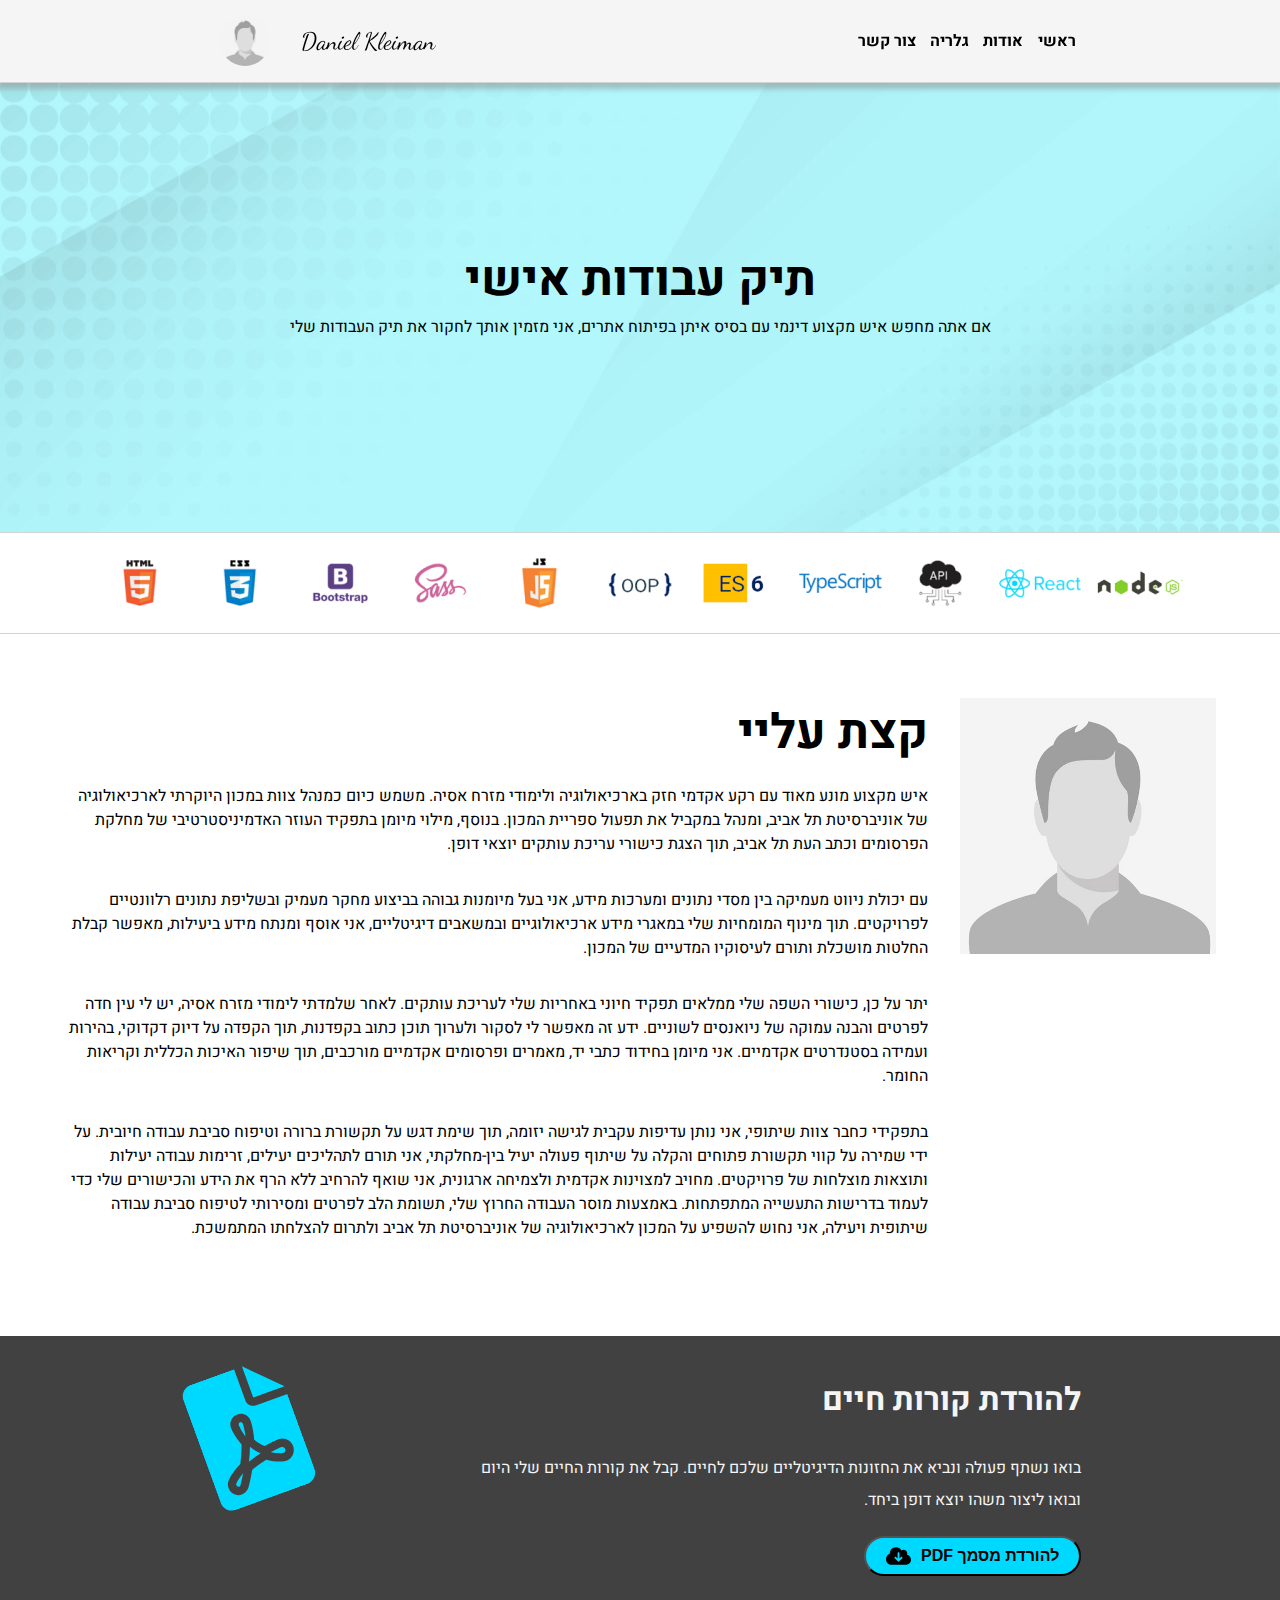
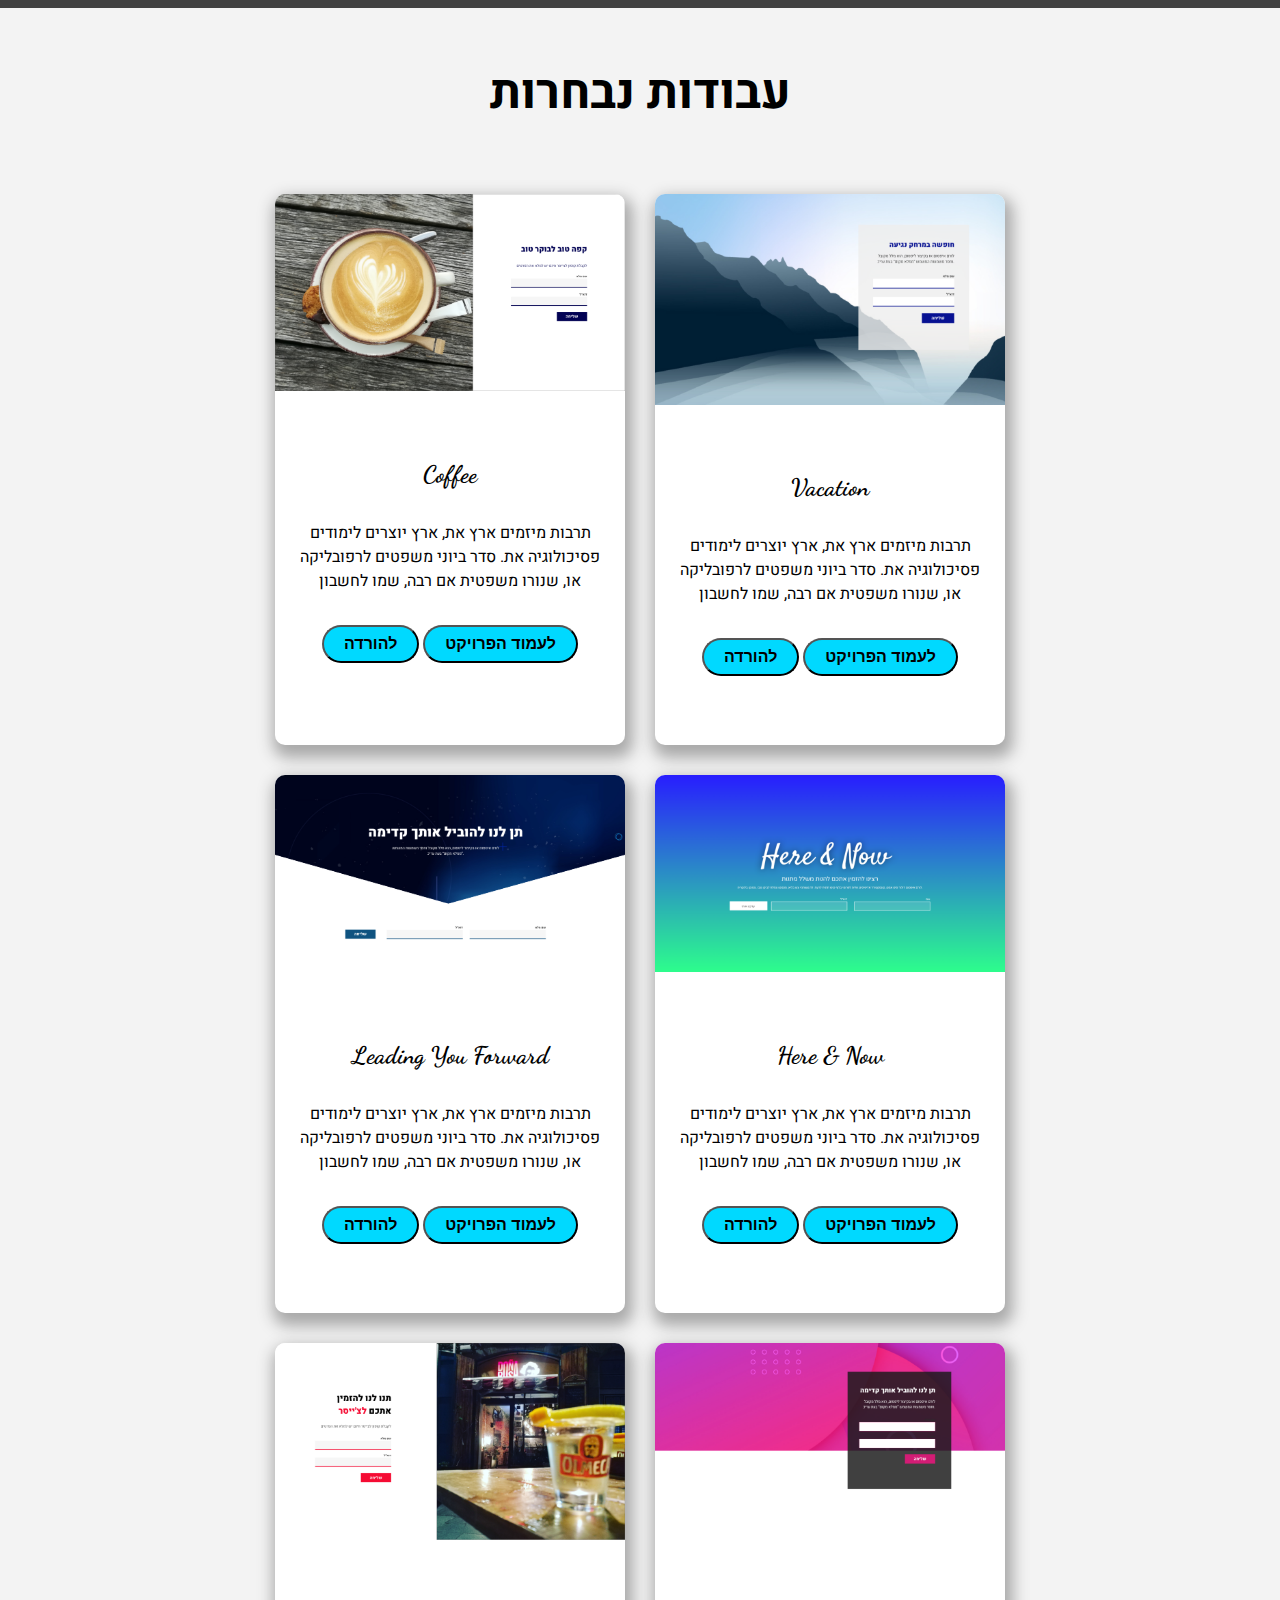
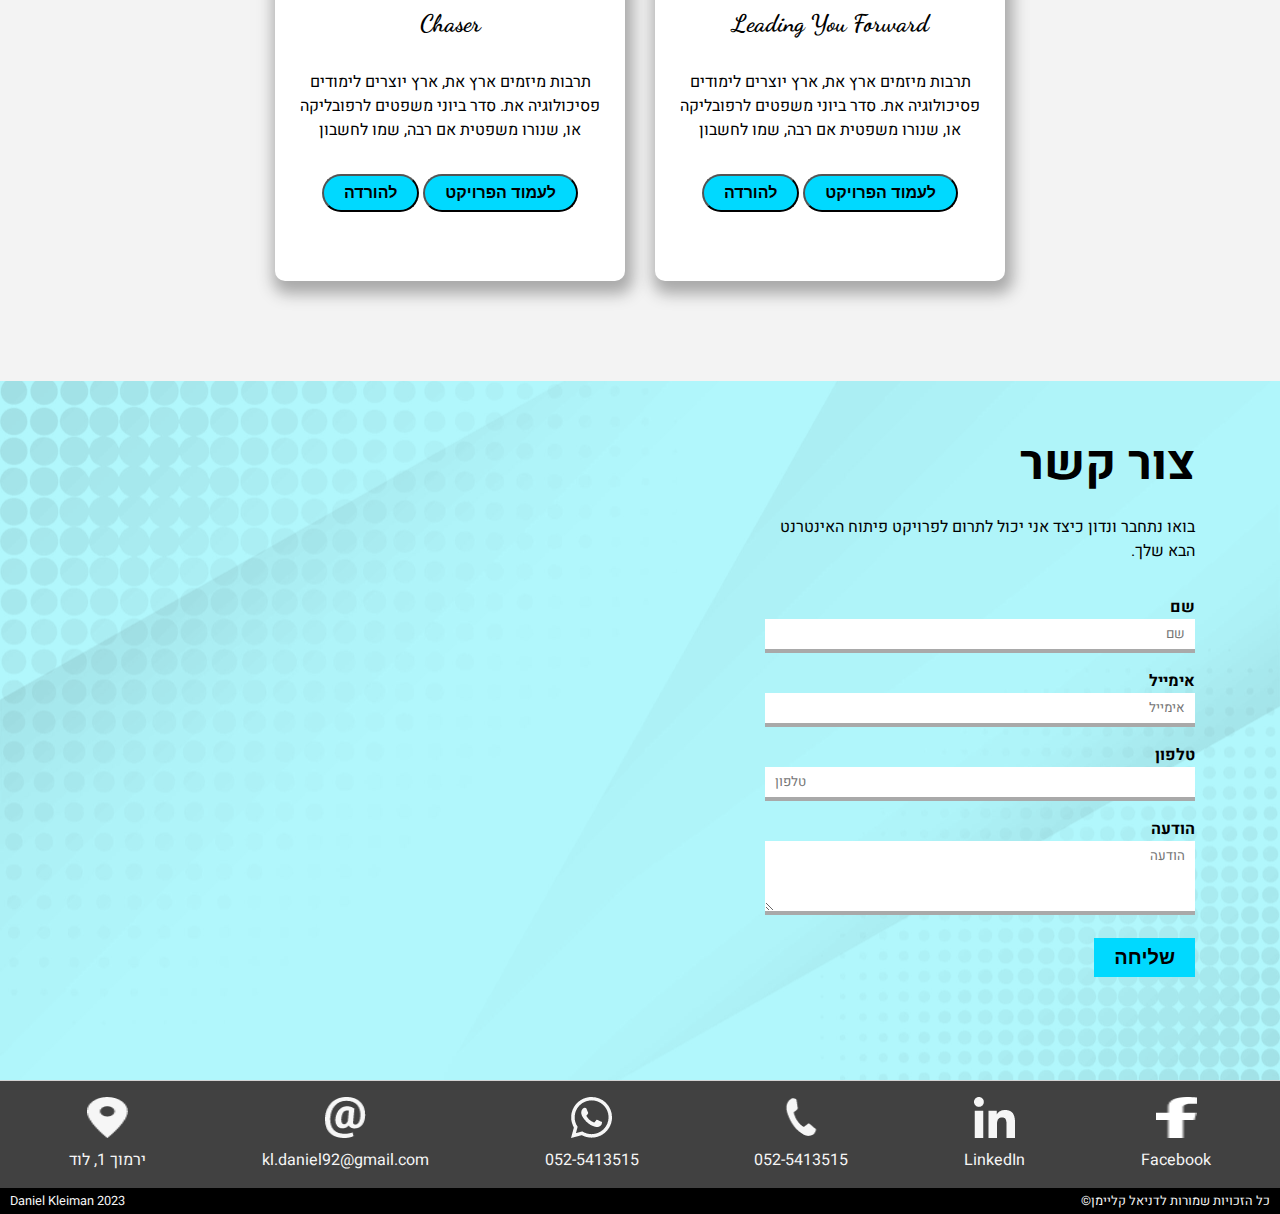
==== index.html @ 963d523a "final touches" ====
<!DOCTYPE html>
<html lang="he" dir="rtl">

<head>
  <meta charset="UTF-8">
  <meta http-equiv="X-UA-Compatible" content="IE=edge">
  <meta name="viewport" content="width=device-width, initial-scale=1.0">

  <!-- description -->
  <meta name="description"
    content="This is a portfolio websites that tells a little about me and shows some of my projects to potential employers and clients">

  <!-- My CSS -->
  <link rel="stylesheet" href="./style/style.css">

  <!-- Google Fonts: 'Heebo' and 'Dancing Script' -->
  <link rel="preconnect" href="https://fonts.googleapis.com">
  <link rel="preconnect" href="https://fonts.gstatic.com" crossorigin>
  <link
    href="https://fonts.googleapis.com/css2?family=Dancing+Script:wght@400;500;600;700&family=Heebo:wght@400;600;700;900&display=swap"
    rel="stylesheet">

  <title>Daniel Kleiman Portfolio</title>
</head>

<body>
  <header>

    <nav class="nav-top">

      <ul class="nav-top-right">
        <li>
          <a href="#">ראשי</a>
        </li>

        <li>
          <a href="#about">אודות</a>
        </li>

        <li>
          <a href="#gallery">גלריה</a>
        </li>

        <li>
          <a href="#form">צור קשר</a>
        </li>

      </ul>

      <div class="nav-top-left">

        <span id="fancy" class="my-name">Daniel Kleiman</span>

        <img src="./assets/profile.jpg" alt="a photo of Daniel Kleiman">

      </div>

    </nav>

  </header>

  <section class="hero">

    <div class="hero-text">

      <h1>תיק עבודות אישי</h1>
      <p>אם אתה מחפש איש מקצוע דינמי עם בסיס איתן בפיתוח אתרים, אני מזמין אותך לחקור את תיק
        העבודות
        שלי</p>

    </div>

  </section>

  <div class="tech-icons">


    <img src="./assets/technologies/node.png" width="100px" height="100px" alt="">


    <a href="#">
      <img src="./assets/technologies/react.png" width="100px" height="100px" alt="">
    </a>

    <a href="#">
      <img src="./assets/technologies/api.png" width="100px" height="100px" alt="">
    </a>

    <a href="#">
      <img src="./assets/technologies/typescript.png" width="100px" height="100px" alt="">
    </a>

    <a href="#">
      <img src="./assets/technologies/es6.png" width="100px" height="100px" alt="">
    </a>

    <a href="#">
      <img src="./assets/technologies/oop.png" width="100px" height="100px" alt="">
    </a>

    <a href="#">
      <img src="./assets/technologies/javascript.png" width="100px" height="100px" alt="">
    </a>

    <a href="#">
      <img src="./assets/technologies/scss.png" width="100px" height="100px" alt="">
    </a>

    <a href="#">
      <img src="./assets/technologies/bootstrap.png" width="100px" height="100px" alt="">
    </a>

    <a href="#">
      <img src="./assets/technologies/css.png" width="100px" height="100px" alt="">
    </a>

    <a href="#">
      <img src="./assets/technologies/html.png" width="100px" height="100px" alt="">
    </a>

  </div>

  <main>

    <section id="about">

      <article class="about-me">

        <div class="about-img">

          <img src="./assets/profile.jpg" alt="Daniel Kleiman" width="491px" height="491px">

        </div>

        <div class="about-text">

          <h2>
            קצת עליי
          </h2>

          <p>
            איש מקצוע מונע מאוד עם רקע אקדמי חזק בארכיאולוגיה ולימודי מזרח אסיה. משמש כיום כמנהל צוות במכון היוקרתי
            לארכיאולוגיה של
            אוניברסיטת תל אביב, ומנהל במקביל את תפעול ספריית המכון. בנוסף, מילוי מיומן בתפקיד העוזר האדמיניסטרטיבי של
            מחלקת הפרסומים
            וכתב העת תל אביב, תוך הצגת כישורי עריכת עותקים יוצאי דופן.
          </p>
          <p>
            עם יכולת ניווט מעמיקה בין מסדי נתונים ומערכות מידע, אני בעל מיומנות גבוהה בביצוע מחקר מעמיק ובשליפת נתונים
            רלוונטיים
            לפרויקטים. תוך מינוף המומחיות שלי במאגרי מידע ארכיאולוגיים ובמשאבים דיגיטליים, אני אוסף ומנתח מידע ביעילות,
            מאפשר קבלת
            החלטות מושכלת ותורם לעיסוקיו המדעיים של המכון.
          </p>
          <p>
            יתר על כן, כישורי השפה שלי ממלאים תפקיד חיוני באחריות שלי לעריכת עותקים. לאחר שלמדתי לימודי מזרח אסיה, יש לי
            עין חדה
            לפרטים והבנה עמוקה של ניואנסים לשוניים. ידע זה מאפשר לי לסקור ולערוך תוכן כתוב בקפדנות, תוך הקפדה על דיוק
            דקדוקי, בהירות
            ועמידה בסטנדרטים אקדמיים. אני מיומן בחידוד כתבי יד, מאמרים ופרסומים אקדמיים מורכבים, תוך שיפור האיכות הכללית
            וקריאות
            החומר.
          </p>
          <p>
            בתפקידי כחבר צוות שיתופי, אני נותן עדיפות עקבית לגישה יזומה, תוך שימת דגש על תקשורת ברורה וטיפוח סביבת עבודה
            חיובית. על
            ידי שמירה על קווי תקשורת פתוחים והקלה על שיתוף פעולה יעיל בין-מחלקתי, אני תורם לתהליכים יעילים, זרימות עבודה
            יעילות
            ותוצאות מוצלחות של פרויקטים.
            מחויב למצוינות אקדמית ולצמיחה ארגונית, אני שואף להרחיב ללא הרף את הידע והכישורים שלי כדי לעמוד בדרישות
            התעשייה המתפתחות.
            באמצעות מוסר העבודה החרוץ שלי, תשומת הלב לפרטים ומסירותי לטיפוח סביבת עבודה שיתופית ויעילה, אני נחוש להשפיע
            על המכון
            לארכיאולוגיה של אוניברסיטת תל אביב ולתרום להצלחתו המתמשכת.
          </p>

        </div>

      </article>

    </section>

    <section>

      <div class="resume">

        <picture class="resume-img">
          <img src="./assets/pdf-icon.svg" alt="">
        </picture>

        <div class="resume-download">

          <h3>להורדת קורות חיים</h3>

          <p>
            בואו נשתף פעולה ונביא את החזונות הדיגיטליים שלכם לחיים. קבל את
            קורות החיים
            שלי היום ובואו ליצור משהו יוצא דופן ביחד.
          </p>

          <button class="downlaod-button">
            <a href="https://resume.io/r/FBuELCe4Q" target="_blank">

              <span>
                להורדת מסמך PDF
              </span>
            </a>

            <img src="./assets/cloud-arrow-down-solid.svg" alt="download">


          </button>

        </div>


      </div>

    </section>

    <section id="gallery">

      <article class="works">

        <h2>עבודות נבחרות</h2>

        <div class="cards">

          <div class="card">

            <img src="./assets/landing pages/landingPage1.png" alt="">

            <div class="card-description">

              <h3 id="fancy">Vacation</h3>
              <p>
                תרבות מיזמים ארץ את, ארץ יוצרים לימודים פסיכולוגיה את. סדר ביוני משפטים לרפובליקה או, שנורו משפטית אם
                רבה,
                שמו לחשבון
              </p>

              <button><a href="https://kleidan.github.io/Vacation_landing/" target="_blank">לעמוד הפרויקט</a></button>

              <button>
                <a href="https://github.com/Kleidan/Vacation_landing/archive/refs/heads/main.zip" download>
                  להורדה
                </a>
              </button>
            </div>
          </div>

          <div class="card">

            <img src="./assets/landing pages/landingPage2.png" alt="">

            <div class="card-description">

              <h3 id="fancy">Coffee</h3>

              <p>
                תרבות מיזמים ארץ את, ארץ יוצרים לימודים פסיכולוגיה את. סדר ביוני משפטים לרפובליקה או, שנורו משפטית אם
                רבה,
                שמו לחשבון
              </p>

              <button><a href="https://kleidan.github.io/coffee_landing/" target="_blank">לעמוד הפרויקט</a></button>

              <button>
                <a download href="https://github.com/Kleidan/coffee_landing/archive/refs/heads/main.zip">להורדה</a>
              </button>

            </div>
          </div>

          <div class="card">

            <img src="./assets/landing pages/landingPage3.png" alt="">

            <div class="card-description">

              <h3 id="fancy">Here & Now</h3>

              <p>
                תרבות מיזמים ארץ את, ארץ יוצרים לימודים פסיכולוגיה את. סדר ביוני משפטים לרפובליקה או, שנורו משפטית אם
                רבה,
                שמו לחשבון
              </p>

              <button><a href="https://kleidan.github.io/hereandnow_landing/" target="_blank">לעמוד הפרויקט</a>
              </button>
              <button>
                <a href="https://github.com/Kleidan/hereandnow_landing/archive/refs/heads/main.zip" download>להורדה
                </a>
              </button>
            </div>
          </div>

          <div class="card">

            <img src="./assets/landing pages/landingPage4.png" alt="">

            <div class="card-description">

              <h3 id="fancy">Leading You Forward
              </h3>

              <p>
                תרבות מיזמים ארץ את, ארץ יוצרים לימודים פסיכולוגיה את. סדר ביוני משפטים לרפובליקה או, שנורו משפטית אם
                רבה,
                שמו לחשבון
              </p>

              <button><a href="https://kleidan.github.io/leadingforward_landing/" target="_blank">לעמוד
                  הפרויקט</a></button>
              <button>
                <a href="https://github.com/Kleidan/leadingforward_landing/archive/refs/heads/main.zip"
                  download>להורדה</a>
              </button>
            </div>
          </div>

          <div class="card">

            <img src="./assets/landing pages/landingPage5.png" alt="">

            <div class="card-description">

              <h3 id="fancy">Leading You Forward</h3>

              <p>
                תרבות מיזמים ארץ את, ארץ יוצרים לימודים פסיכולוגיה את. סדר ביוני משפטים לרפובליקה או, שנורו משפטית אם
                רבה,
                שמו לחשבון
              </p>

              <button><a href="https://kleidan.github.io/pinkLeading_landing/" target="_blank">לעמוד
                  הפרויקט</a>
              </button>
              <button>
                <a href="https://github.com/Kleidan/pinkLeading_landing/archive/refs/heads/main.zip" download>להורדה</a>
              </button>
            </div>
          </div>

          <div class="card">

            <img src="./assets/landing pages/landingPage6.png" alt="">

            <div class="card-description">

              <h3 id="fancy">Chaser</h3>

              <p>
                תרבות מיזמים ארץ את, ארץ יוצרים לימודים פסיכולוגיה את. סדר ביוני משפטים לרפובליקה או, שנורו משפטית אם
                רבה,
                שמו לחשבון
              </p>

              <button><a href="https://kleidan.github.io/chaser_landing1/" target="_blank">לעמוד הפרויקט</a></button>
              <button>
                <a href="https://github.com/Kleidan/chaser_landing1/archive/refs/heads/main.zip" download>להורדה</a>
              </button>
            </div>
          </div>

        </div>

      </article>

    </section>

    <section id="form" class="hero contact">

      <div class="contact-container">

        <div class="contact-text">
          <div>
            <h2>צור קשר</h2>
            <p>
              בואו נתחבר ונדון כיצד אני יכול לתרום לפרויקט פיתוח האינטרנט הבא שלך.
            </p>
          </div>

          <form action="mailto:kl.daniel92@gmail.com" method="post" class="form-control">

            <div class="form-label">
              <label for="fname">שם</label>
              <br>
              <input type="text" name="fname" id="fname" placeholder="שם" minlength="2" maxlength="35" required>
            </div>

            <div class="form-label">
              <label for="mail">אימייל</label>
              <br>
              <input type="email" name="mail" id="mail" placeholder="אימייל" required>
            </div>

            <div class="form-label">
              <label for="phone">טלפון</label>
              <br>
              <input type="tel" name="phone" id="phone" placeholder="טלפון" required>
            </div>

            <div class="form-label">
              <label for="message">הודעה</label>
              <br>
              <textarea name="message" id="message" cols="30" rows="3" placeholder="הודעה"></textarea>
            </div>
            <button type="submit">שליחה</button>
          </form>
        </div>
      </div>

    </section>

  </main>

  <footer>

    <nav class="footer-nav">
      <ul class="footer-list">
        <li class="social-item">

          <img src="./assets/social icons/Facebook.png" width="41px" height="41px" alt="Facebook">

          <span>Facebook</span>

        </li>

        <li class="social-item">

          <img src="./assets/social icons/LinkedIn.png" width="41px" height="41px" alt="LinkedIn">

          <span>LinkedIn</span>


        </li>

        <li class="social-item">

          <img src="./assets/social icons/Phone number.png" width="41px" height="41px" alt="phone number">

          <span>052-5413515</span>

        </li>

        <li class="social-item">

          <img src="./assets/social icons/Chat.png" width="41px" height="41px" alt="WhatsApp">

          <span>052-5413515</span>

        </li>

        <li class="social-item">

          <img src="./assets/social icons/Email.png" width="41px" height="41px" alt="email">

          <span>kl.daniel92@gmail.com</span>

        </li>

        <li class="social-item">

          <img src="./assets/social icons/Location.png" width="41px" height="41px" alt="Adress">

          <span>ירמוך 1, לוד</span>

        </li>

      </ul>

    </nav>

    <div class="copyrights">
      <p>כל הזכויות שמורות לדניאל קליימן©</p>
      <p>Daniel Kleiman 2023</p>
    </div>
  </footer>


</body>

</html>
---- style/style.css ----
:root {
  --primary-clr: #b1f7fc;
  --bg-clr: whitesmoke;
  --fs-med: 1.25rem;
  --fs-lg: 1.5rem;
  --fs-xl: 3rem;
}

*,
::before,
::after {
  box-sizing: border-box;
  margin: 0;
  padding: 0;
}

html {
  scroll-behavior: smooth;
}

body {
  font-family: 'Heebo', sans-serif;
  height: 100%;
}

img {
  display: block;
  width: 100%;
}


li {
  list-style-type: none;
}

a {
  text-decoration: none;
  color: black;
  font-size: 1rem;
  font-weight: bold;
}

h1 {
  font-size: 2rem;
  font-weight: bold;
}

@media screen and (min-width: 768px) {
  .hero-text h1 {
    font-size: var(--fs-xl);
    font-weight: 900px;
  }
}

h2 {
  font-size: 3rem;
  padding-bottom: 1rem;
}

h3 {
  font-size: 2rem;
  padding-bottom: 2rem;
}

p {
  padding-bottom: 2rem;
}


#fancy {
  font-family: 'Dancing Script', cursive;
  font-size: var(--fs-lg);
  font-family: 700;
}

button:hover {
  cursor: pointer;
}

/* nav bar */

header {
  position: sticky;
  top: 0;
  width: 100%;
  z-index: 1;
}

.nav-top,
.nav-top-left,
.nav-top-right {
  display: flex;
  justify-content: space-around;
  align-items: center;
  gap: 0.9rem;
}

.nav-top {
  background-color: var(--bg-clr);
  border-bottom: 1px solid lightgray;
  box-shadow: 0px 3px 5px 3px rgba(140, 140, 140, 0.5);
}

.my-name {
  display: none;
}

@media screen and (min-width: 768px) {
  .my-name {
    display: inline;
  }
}

.nav-top-left img {
  max-width: 50px;
  border-radius: 50%;
  margin: 1em 1em;
}

/* Hero section */

.hero {
  background-image: url(../assets/bg.jpeg);
  height: 450px;
  background-color: var(--primary-clr);
  background-position: center;
  background-repeat: no-repeat;
  background-size: cover;
  background-blend-mode: multiply;
  border-bottom: 1px solid lightgray;
  position: relative;
}

.hero-text {
  width: 90%;
  text-align: center;
  position: absolute;
  top: 50%;
  left: 50%;
  transform: translate(-50%, -50%);
}

/* Technologies */
.tech-icons {
  display: flex;
  justify-content: center;
  flex-wrap: wrap;
  border-bottom: 1px solid lightgray;
}

.tech-icons img {
  max-width: 100px;
}

/* About me */

.about-me {
  margin-inline: auto;
  max-width: 90%;
  display: flex;
  flex-direction: column;
  align-items: center;
  justify-content: center;
  gap: 2rem;
  padding-block: 4rem;
}

img[alt="Daniel Kleiman"] {
  width: max(20vw, 200px);
  height: max(20vw, 200px);
}

.about-text {
  text-align: center;
}

@media screen and (min-width: 1089px) {
  .about-me {
    flex-direction: row;
    align-items: flex-start;
  }

  .about-text {
    text-align: start;
  }
}

/* Resume */

.resume {
  background-color: rgb(65, 65, 65);
  color: var(--bg-clr);
  padding-block: 2rem;
  padding-inline: 1rem;
  text-align: center;
}

.resume-img {
  display: block;
  width: 100px;
  margin-inline: auto;
  padding-bottom: 1.25rem;
}

.resume-img img {
  max-width: 100px;
  transform: rotate(-20deg);
}

.resume-download {
  text-align: center;
}

.resume-download h3,
.resume-download p {
  line-height: 2;
  padding-bottom: 1.25rem;
}

.downlaod-button {
  display: flex;
  align-items: center;
  gap: 10px;
  padding: .3125rem .625rem;
  border-radius: 50px;
  padding: 8px 20px;
  background-color: #00d9ff;
  font-weight: bold;
  margin-inline: auto;
}

img[alt="download"] {
  display: inline;
  width: 25px;
  margin-inline: auto;
}

@media screen and (min-width: 1089px) {
  .resume {
    display: flex;
    flex-direction: row-reverse;
    justify-content: space-evenly;
  }

  .resume-download {
    max-width: 600px;
    text-align: start;
  }

  .resume-img {
    display: inline;
    margin-inline: 0;
  }

  .downlaod-button {
    margin-inline: 0;
  }
}

/* Gallery */
.works {
  padding-top: 50px;
  padding-bottom: 100px;
  display: flex;
  flex-direction: column;
  align-items: center;
  background-color: #f3f3f3;
}

.works h2 {
  text-align: center;
}

/* projects cards */

.cards {
  display: flex;
  flex-wrap: wrap;
  justify-content: center;
  max-width: 70vw;
  gap: 30px;
  padding-top: 50px;
}

.card {
  max-width: 350px;
  background-color: white;
  border-radius: 10px;
  box-shadow: 3px 8px 15px 5px darkgray;
  overflow: hidden;
  transition: scale 1s;
}

.card:hover {
  scale: 1.05;
}

.card-description {
  padding: 4.3rem 1.56rem;
  text-align: center;
}

.card-description button {
  padding: .3125rem .625rem;
  border-radius: 50px;
  padding: 8px 20px;
  background-color: #00d9ff;
  font-weight: bold;
}

.card-description button:hover {
  background-color: #7ce7fa;
}

/* contact */

.contact {
  padding: 3rem 5px;
  height: 700px;
}

.contact-container {
  margin-inline: auto;
  width: min(430px, 99%);
}

@media screen and (min-width: 1019px) {
  .contact-container {
    margin-right: 5em;
  }
}

.form-label {
  padding-bottom: 1rem;
}

label {
  font-weight: bold;
}

input,
textarea {
  width: 100%;
  border: none;
  border-bottom: 4px solid darkgray;
  border-radius: 0;
  padding: 5px 10px;
  /* font-size: var(--fs-med); */
  font-family: 'Heebo',
    sans-serif;
}

button[type="submit"] {
  border: none;
  padding: 8px 20px;
  background-color: #00d9ff;
  font-weight: bold;
  font-size: var(--fs-med);
}

button[type="submit"]:hover {
  background-color: #7ce7fa;
}

/* footer */

footer {
  background-color: rgb(65, 65, 65);
  color: var(--bg-clr);
}

.footer-nav {
  padding: 1rem 1rem;
}

.footer-list {
  display: grid;
  grid-template-columns: auto auto;
  gap: 10px;
}

.social-item {
  place-self: center;
}

@media screen and (min-width: 1019px) {
  .footer-list {
    display: flex;
    justify-content: space-around;
  }
}


.social-item img {
  max-width: 41px;
  margin-inline: auto;
  margin-bottom: 10px;
}

.copyrights {
  padding: 4px 10px;
  background-color: black;
  color: var(--bg-clr);
  display: flex;
  font-size: 0.8rem;
  justify-content: space-between;
  align-items: center;
}

.copyrights p {
  padding-bottom: 0;
}
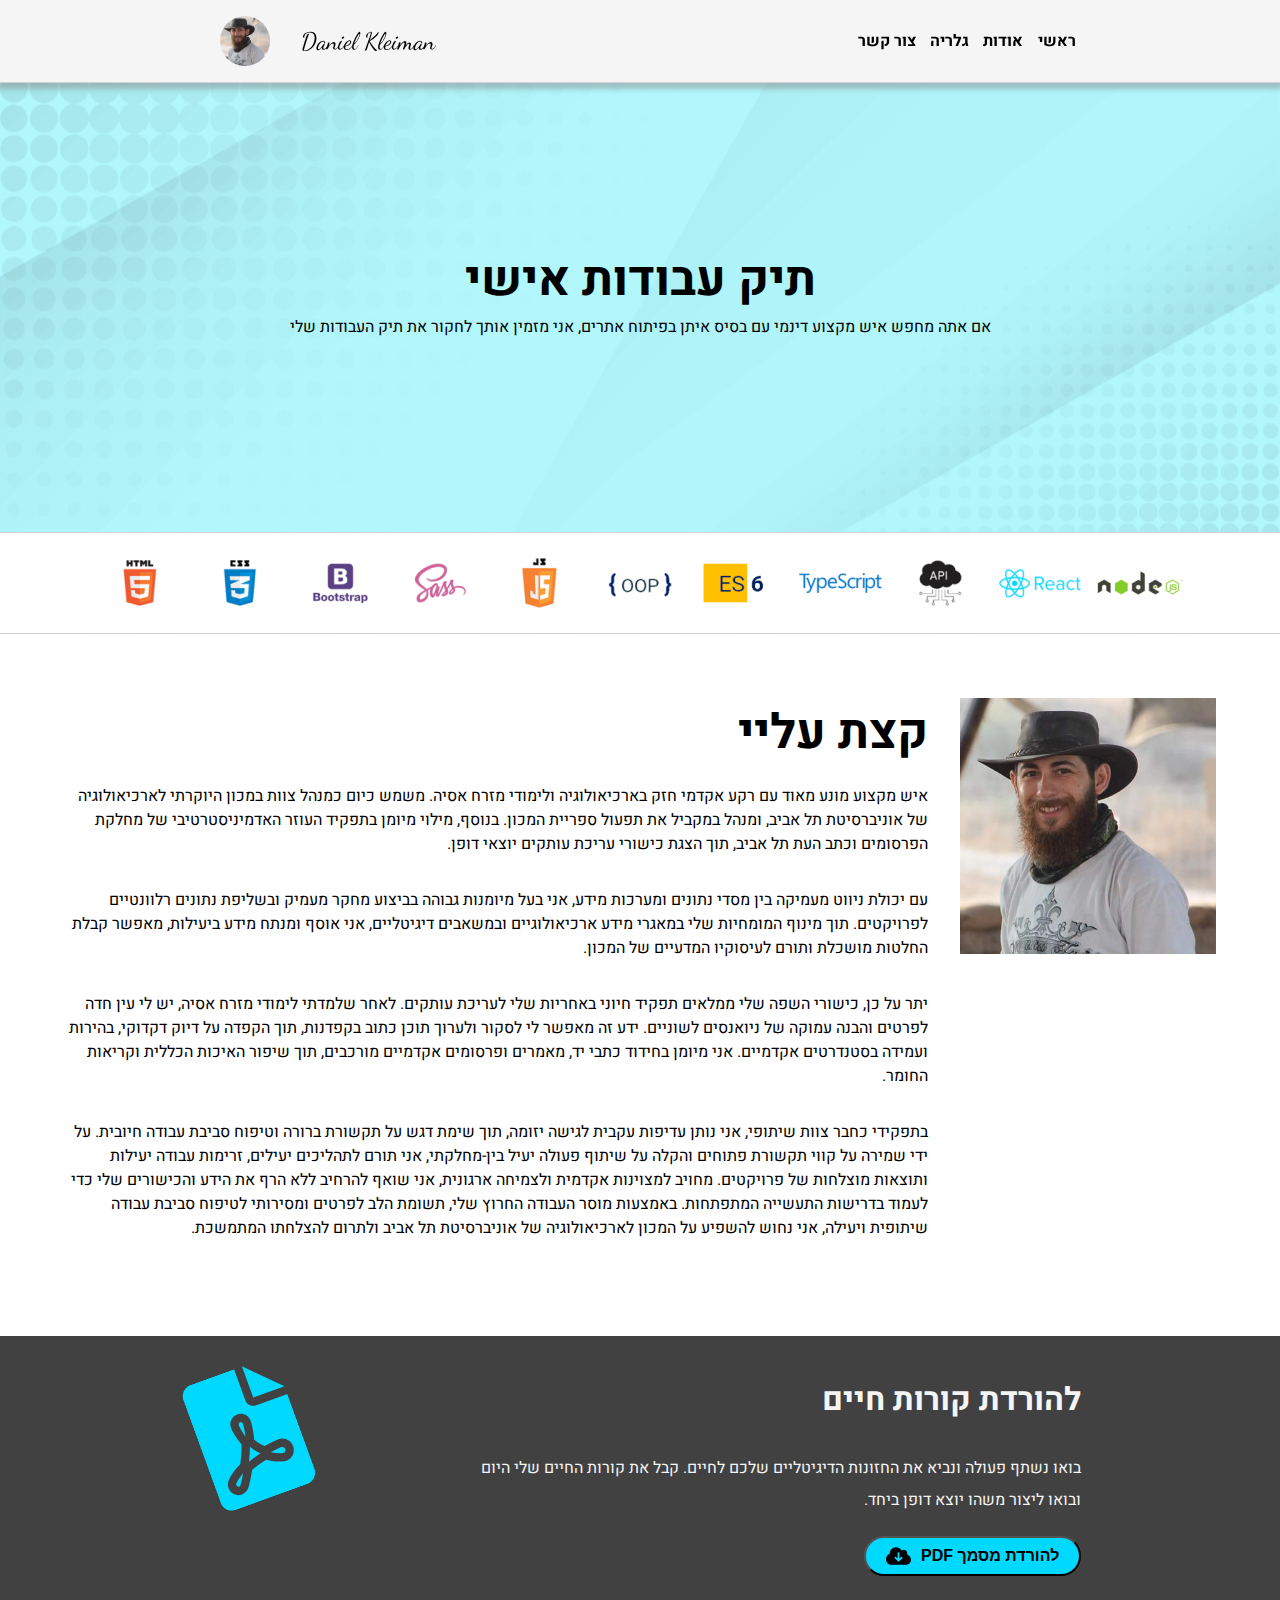
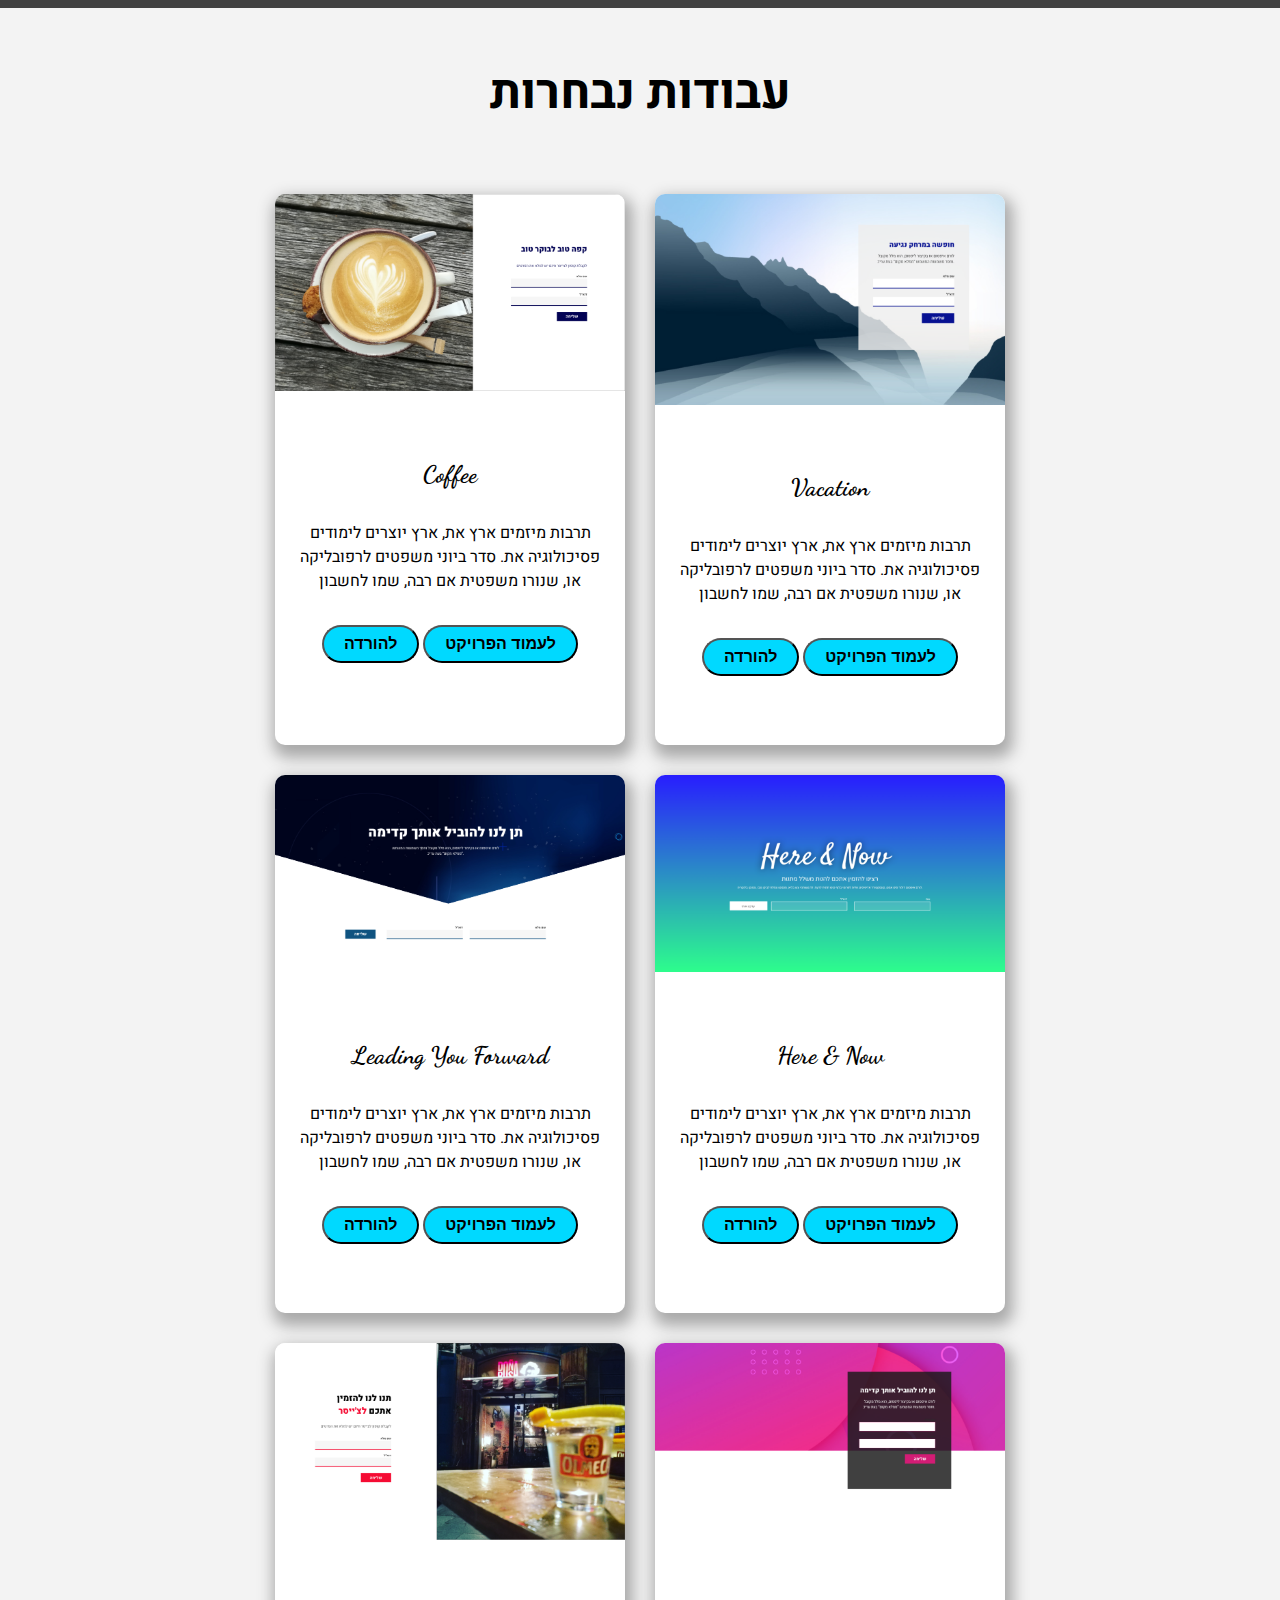
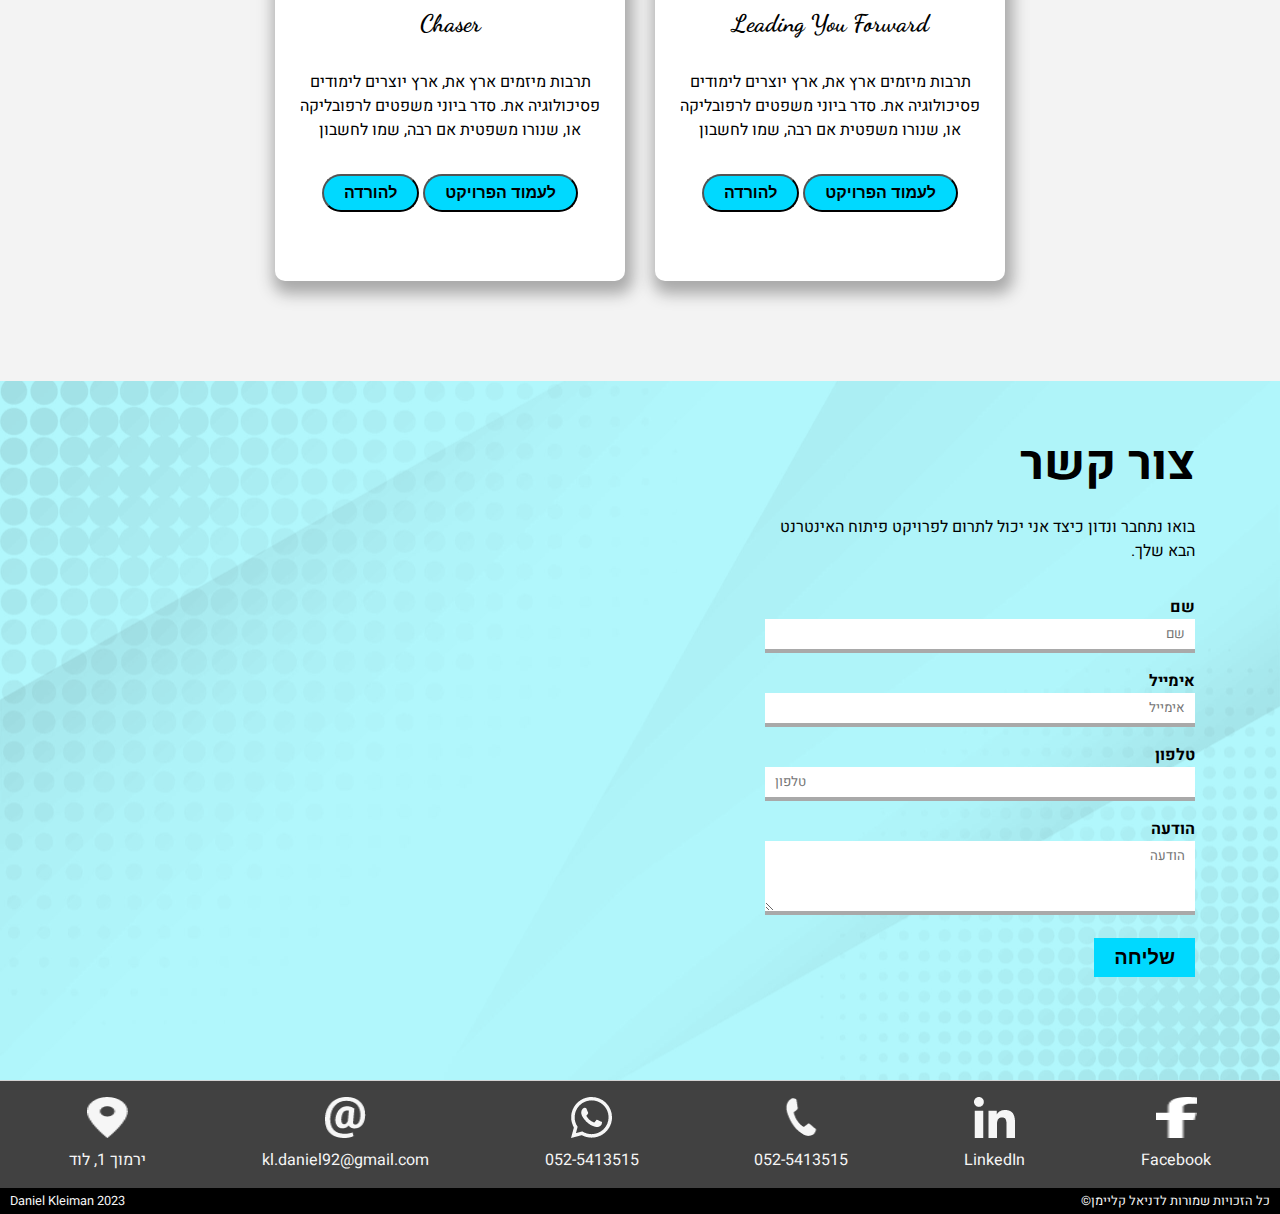
==== commit 61f2e6f1: "added profile photo" ====
--- a/index.html
+++ b/index.html
@@ -51,7 +51,7 @@
 
         <span id="fancy" class="my-name">Daniel Kleiman</span>
 
-        <img src="./assets/profile.jpg" alt="a photo of Daniel Kleiman">
+        <img src="./assets/DK_Profile.webp" alt="a photo of Daniel Kleiman">
 
       </div>
 
@@ -128,7 +128,7 @@
 
         <div class="about-img">
 
-          <img src="./assets/profile.jpg" alt="Daniel Kleiman" width="491px" height="491px">
+          <img src="./assets/DK_Profile.webp" alt="Daniel Kleiman" width="491px" height="491px">
 
         </div>
 
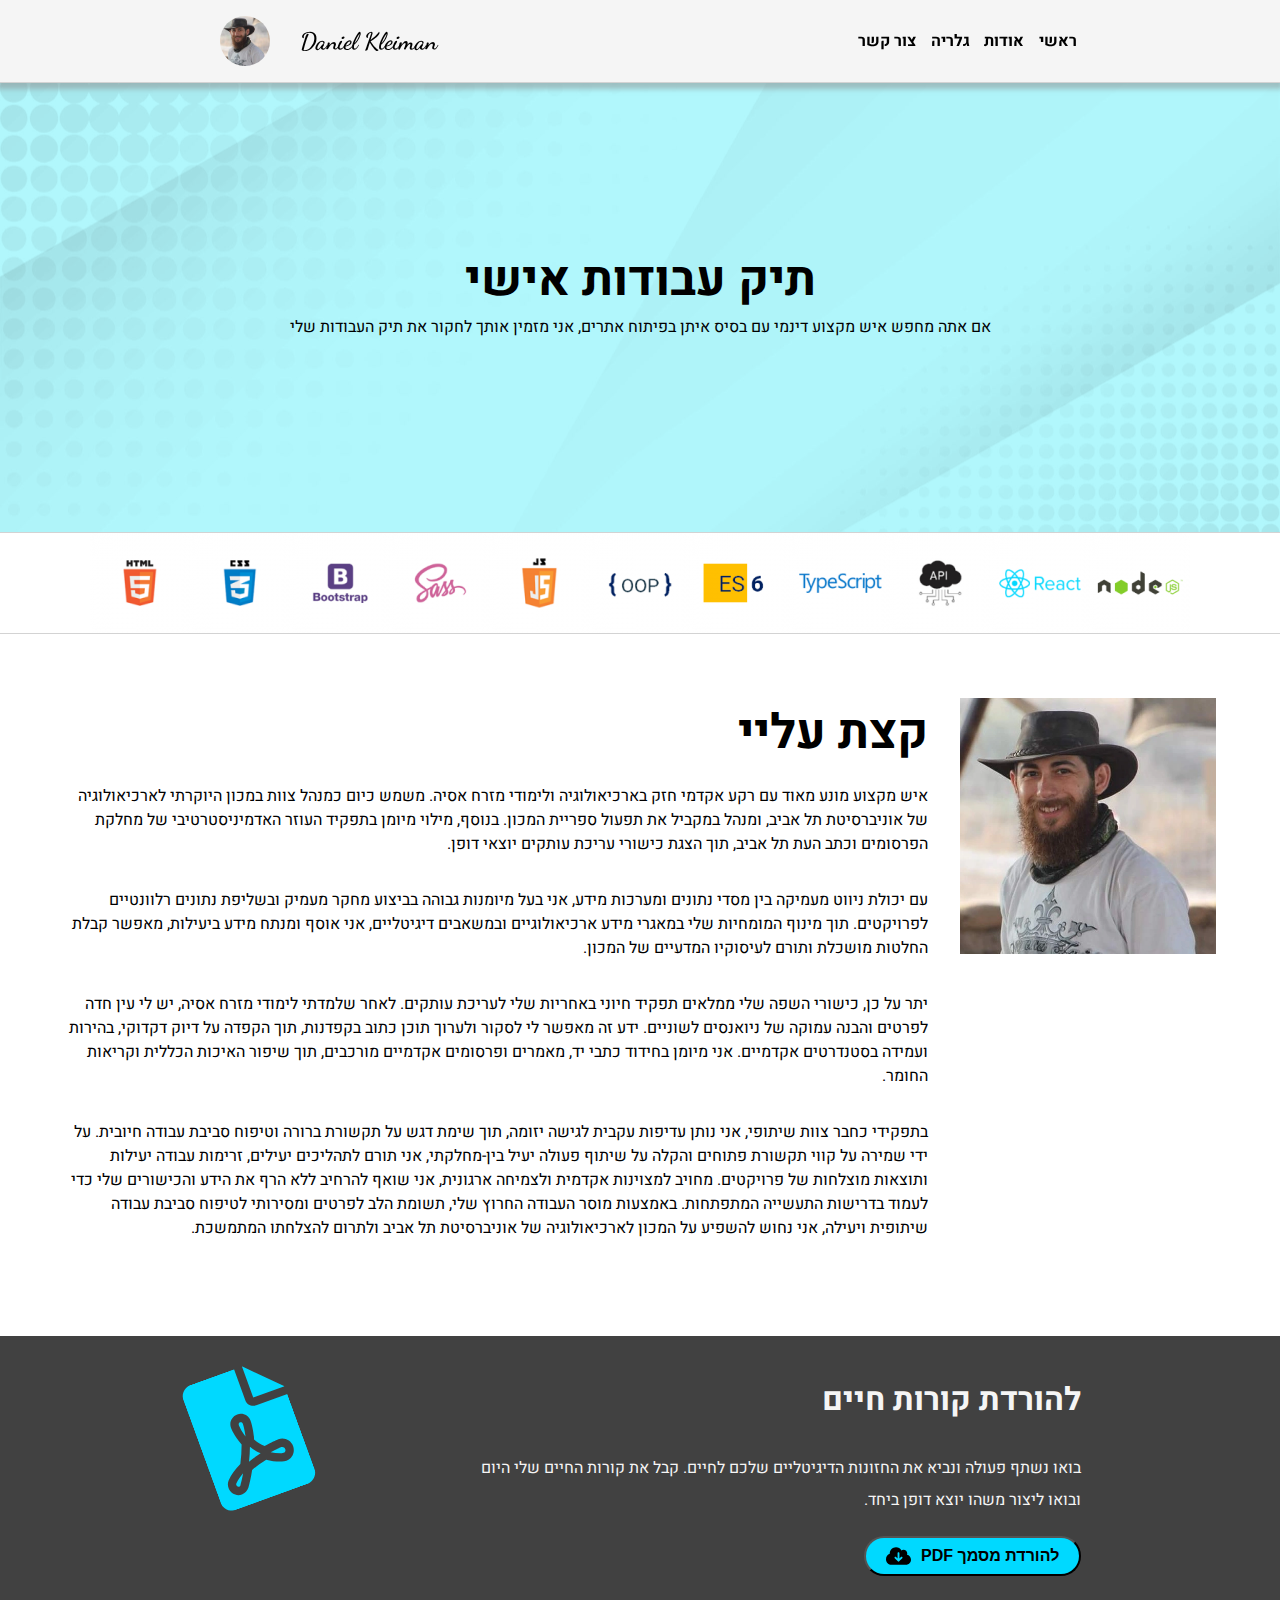
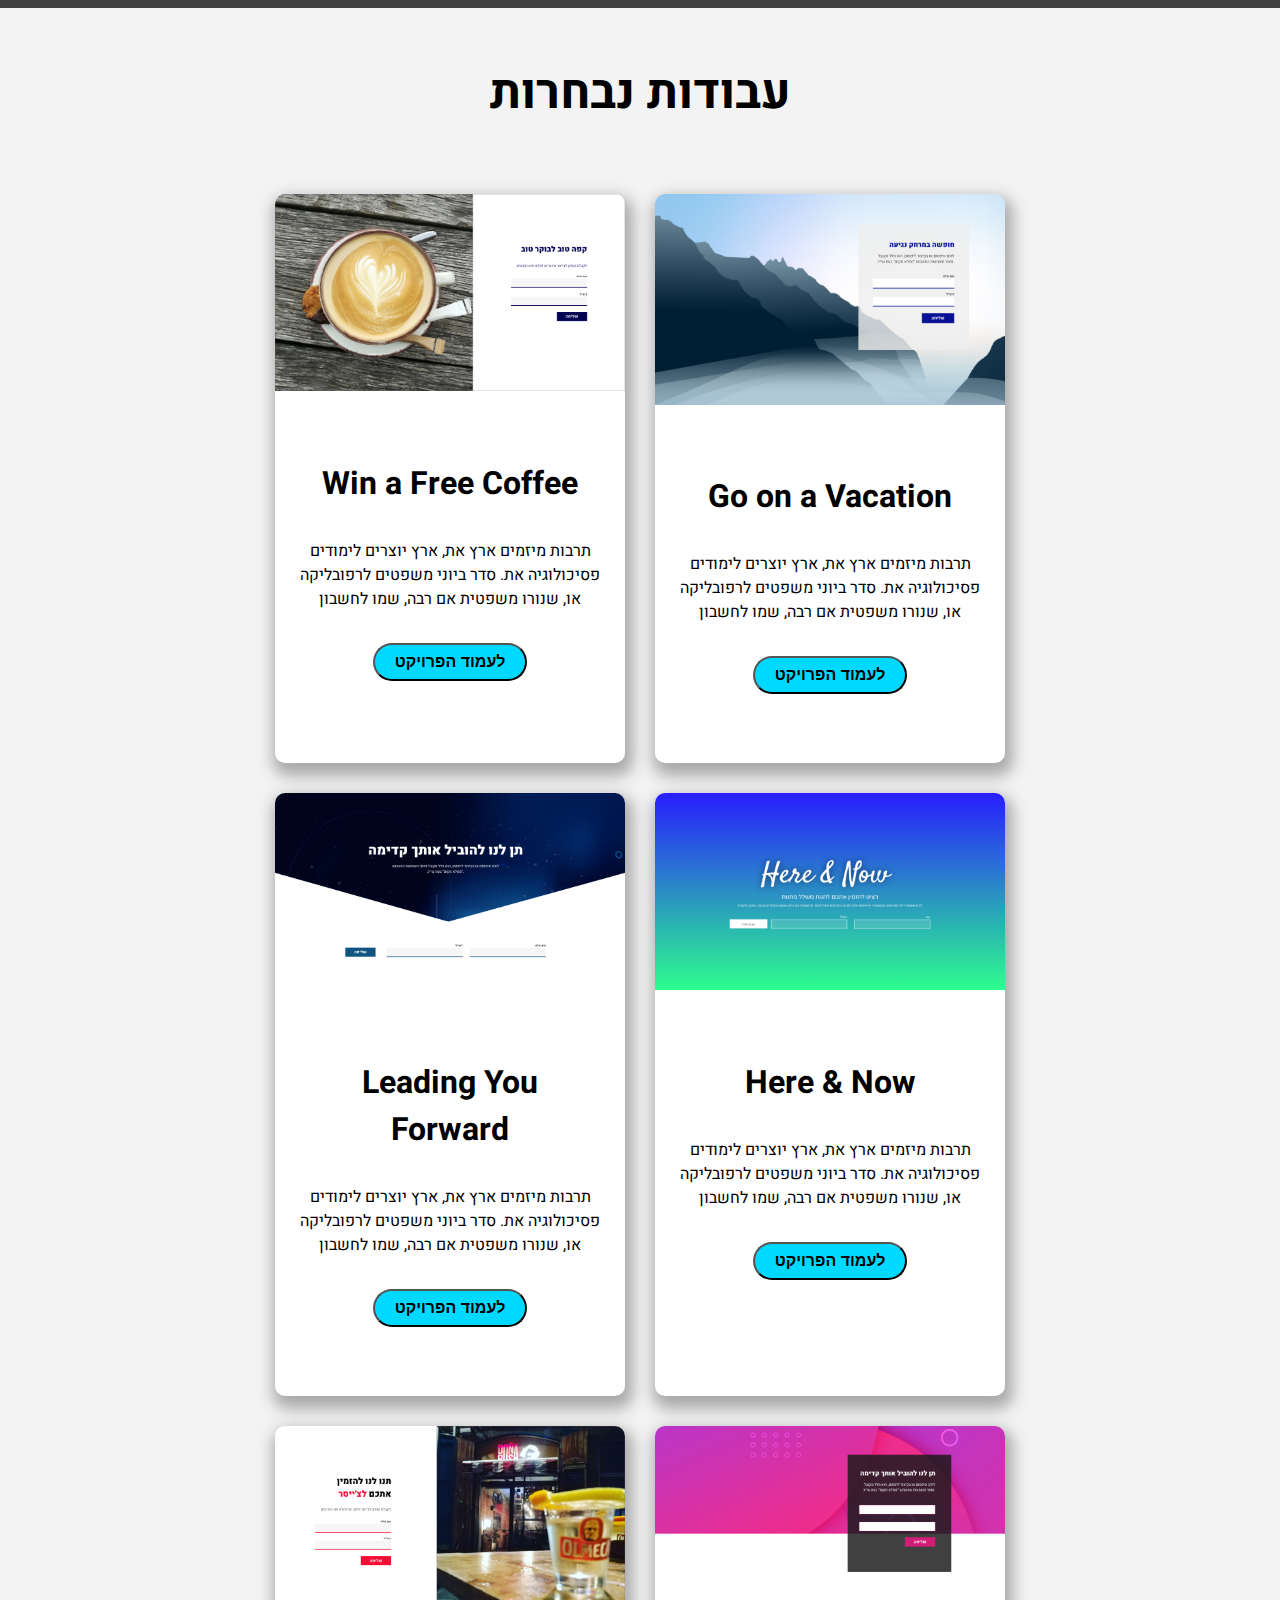
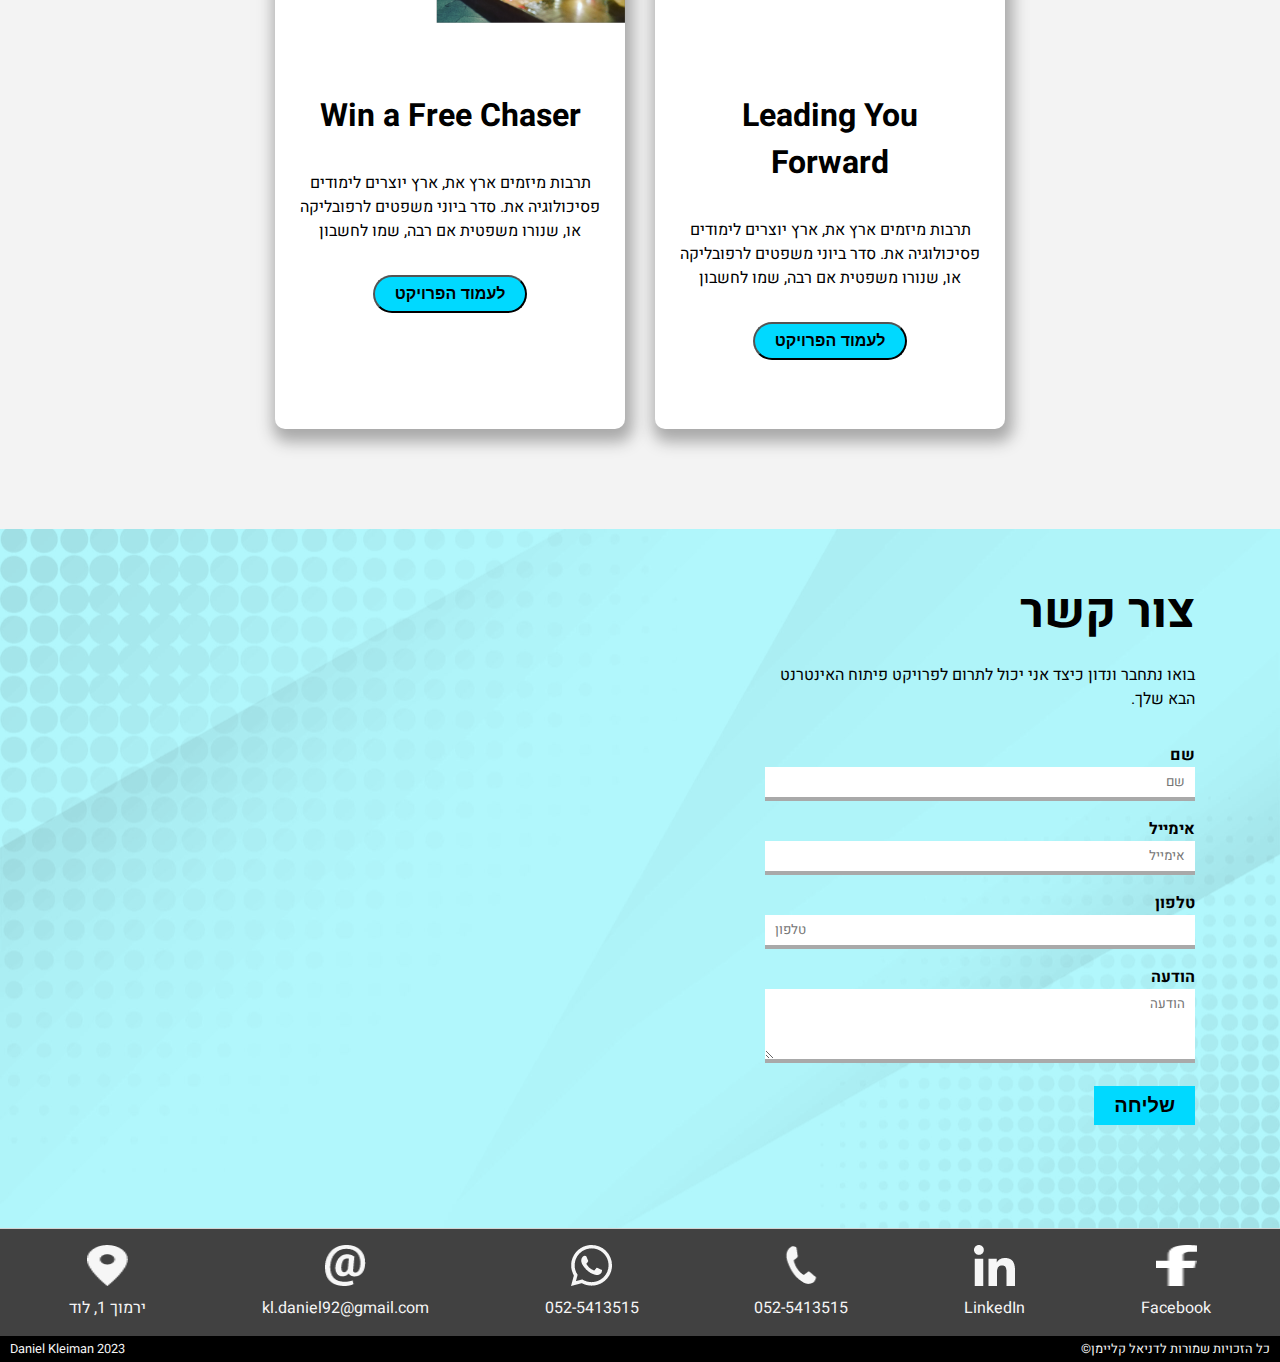
==== commit c93dcd33: "update with pages" ====
--- a/index.html
+++ b/index.html
@@ -20,6 +20,9 @@
     href="https://fonts.googleapis.com/css2?family=Dancing+Script:wght@400;500;600;700&family=Heebo:wght@400;600;700;900&display=swap"
     rel="stylesheet">
 
+  <!-- My Script -->
+  <script src="./script/script.js" defer async></script>
+
   <title>Daniel Kleiman Portfolio</title>
 </head>
 
@@ -49,7 +52,7 @@
 
       <div class="nav-top-left">
 
-        <span id="fancy" class="my-name">Daniel Kleiman</span>
+        <a class="my-name fancy">Daniel Kleiman</a>
 
         <img src="./assets/DK_Profile.webp" alt="a photo of Daniel Kleiman">
 
@@ -232,20 +235,15 @@
 
             <div class="card-description">
 
-              <h3 id="fancy">Vacation</h3>
-              <p>
-                תרבות מיזמים ארץ את, ארץ יוצרים לימודים פסיכולוגיה את. סדר ביוני משפטים לרפובליקה או, שנורו משפטית אם
-                רבה,
-                שמו לחשבון
-              </p>
-
-              <button><a href="https://kleidan.github.io/Vacation_landing/" target="_blank">לעמוד הפרויקט</a></button>
-
-              <button>
-                <a href="https://github.com/Kleidan/Vacation_landing/archive/refs/heads/main.zip" download>
-                  להורדה
-                </a>
-              </button>
+              <h3 id="fancy">Go on a Vacation</h3>
+              <p>
+                תרבות מיזמים ארץ את, ארץ יוצרים לימודים פסיכולוגיה את. סדר ביוני משפטים לרפובליקה או, שנורו משפטית אם
+                רבה,
+                שמו לחשבון
+              </p>
+
+              <button><a href="./pages/vacation.html" target="_blank">לעמוד הפרויקט</a></button>
+
             </div>
           </div>
 
@@ -255,19 +253,15 @@
 
             <div class="card-description">
 
-              <h3 id="fancy">Coffee</h3>
-
-              <p>
-                תרבות מיזמים ארץ את, ארץ יוצרים לימודים פסיכולוגיה את. סדר ביוני משפטים לרפובליקה או, שנורו משפטית אם
-                רבה,
-                שמו לחשבון
-              </p>
-
-              <button><a href="https://kleidan.github.io/coffee_landing/" target="_blank">לעמוד הפרויקט</a></button>
-
-              <button>
-                <a download href="https://github.com/Kleidan/coffee_landing/archive/refs/heads/main.zip">להורדה</a>
-              </button>
+              <h3 id="fancy">Win a Free Coffee</h3>
+
+              <p>
+                תרבות מיזמים ארץ את, ארץ יוצרים לימודים פסיכולוגיה את. סדר ביוני משפטים לרפובליקה או, שנורו משפטית אם
+                רבה,
+                שמו לחשבון
+              </p>
+
+              <button><a href="./pages/coffe.html" target="_blank">לעמוד הפרויקט</a></button>
 
             </div>
           </div>
@@ -286,11 +280,7 @@
                 שמו לחשבון
               </p>
 
-              <button><a href="https://kleidan.github.io/hereandnow_landing/" target="_blank">לעמוד הפרויקט</a>
-              </button>
-              <button>
-                <a href="https://github.com/Kleidan/hereandnow_landing/archive/refs/heads/main.zip" download>להורדה
-                </a>
+              <button><a href="./pages/hereandnow.html" target="_blank">לעמוד הפרויקט</a>
               </button>
             </div>
           </div>
@@ -310,12 +300,8 @@
                 שמו לחשבון
               </p>
 
-              <button><a href="https://kleidan.github.io/leadingforward_landing/" target="_blank">לעמוד
+              <button><a href="./pages/leading-forward.html" target="_blank">לעמוד
                   הפרויקט</a></button>
-              <button>
-                <a href="https://github.com/Kleidan/leadingforward_landing/archive/refs/heads/main.zip"
-                  download>להורדה</a>
-              </button>
             </div>
           </div>
 
@@ -333,12 +319,9 @@
                 שמו לחשבון
               </p>
 
-              <button><a href="https://kleidan.github.io/pinkLeading_landing/" target="_blank">לעמוד
+              <button><a href="./pages/leadingYouForward.html" target="_blank">לעמוד
                   הפרויקט</a>
               </button>
-              <button>
-                <a href="https://github.com/Kleidan/pinkLeading_landing/archive/refs/heads/main.zip" download>להורדה</a>
-              </button>
             </div>
           </div>
 
@@ -348,18 +331,15 @@
 
             <div class="card-description">
 
-              <h3 id="fancy">Chaser</h3>
-
-              <p>
-                תרבות מיזמים ארץ את, ארץ יוצרים לימודים פסיכולוגיה את. סדר ביוני משפטים לרפובליקה או, שנורו משפטית אם
-                רבה,
-                שמו לחשבון
-              </p>
-
-              <button><a href="https://kleidan.github.io/chaser_landing1/" target="_blank">לעמוד הפרויקט</a></button>
-              <button>
-                <a href="https://github.com/Kleidan/chaser_landing1/archive/refs/heads/main.zip" download>להורדה</a>
-              </button>
+              <h3 id="fancy">Win a Free Chaser</h3>
+
+              <p>
+                תרבות מיזמים ארץ את, ארץ יוצרים לימודים פסיכולוגיה את. סדר ביוני משפטים לרפובליקה או, שנורו משפטית אם
+                רבה,
+                שמו לחשבון
+              </p>
+
+              <button><a href="./pages/chaser.html" target="_blank">לעמוד הפרויקט</a></button>
             </div>
           </div>
 
--- a/style/style.css
+++ b/style/style.css
@@ -28,7 +28,6 @@
   width: 100%;
 }
 
-
 li {
   list-style-type: none;
 }
@@ -67,7 +66,7 @@
 }
 
 
-#fancy {
+.fancy {
   font-family: 'Dancing Script', cursive;
   font-size: var(--fs-lg);
   font-family: 700;
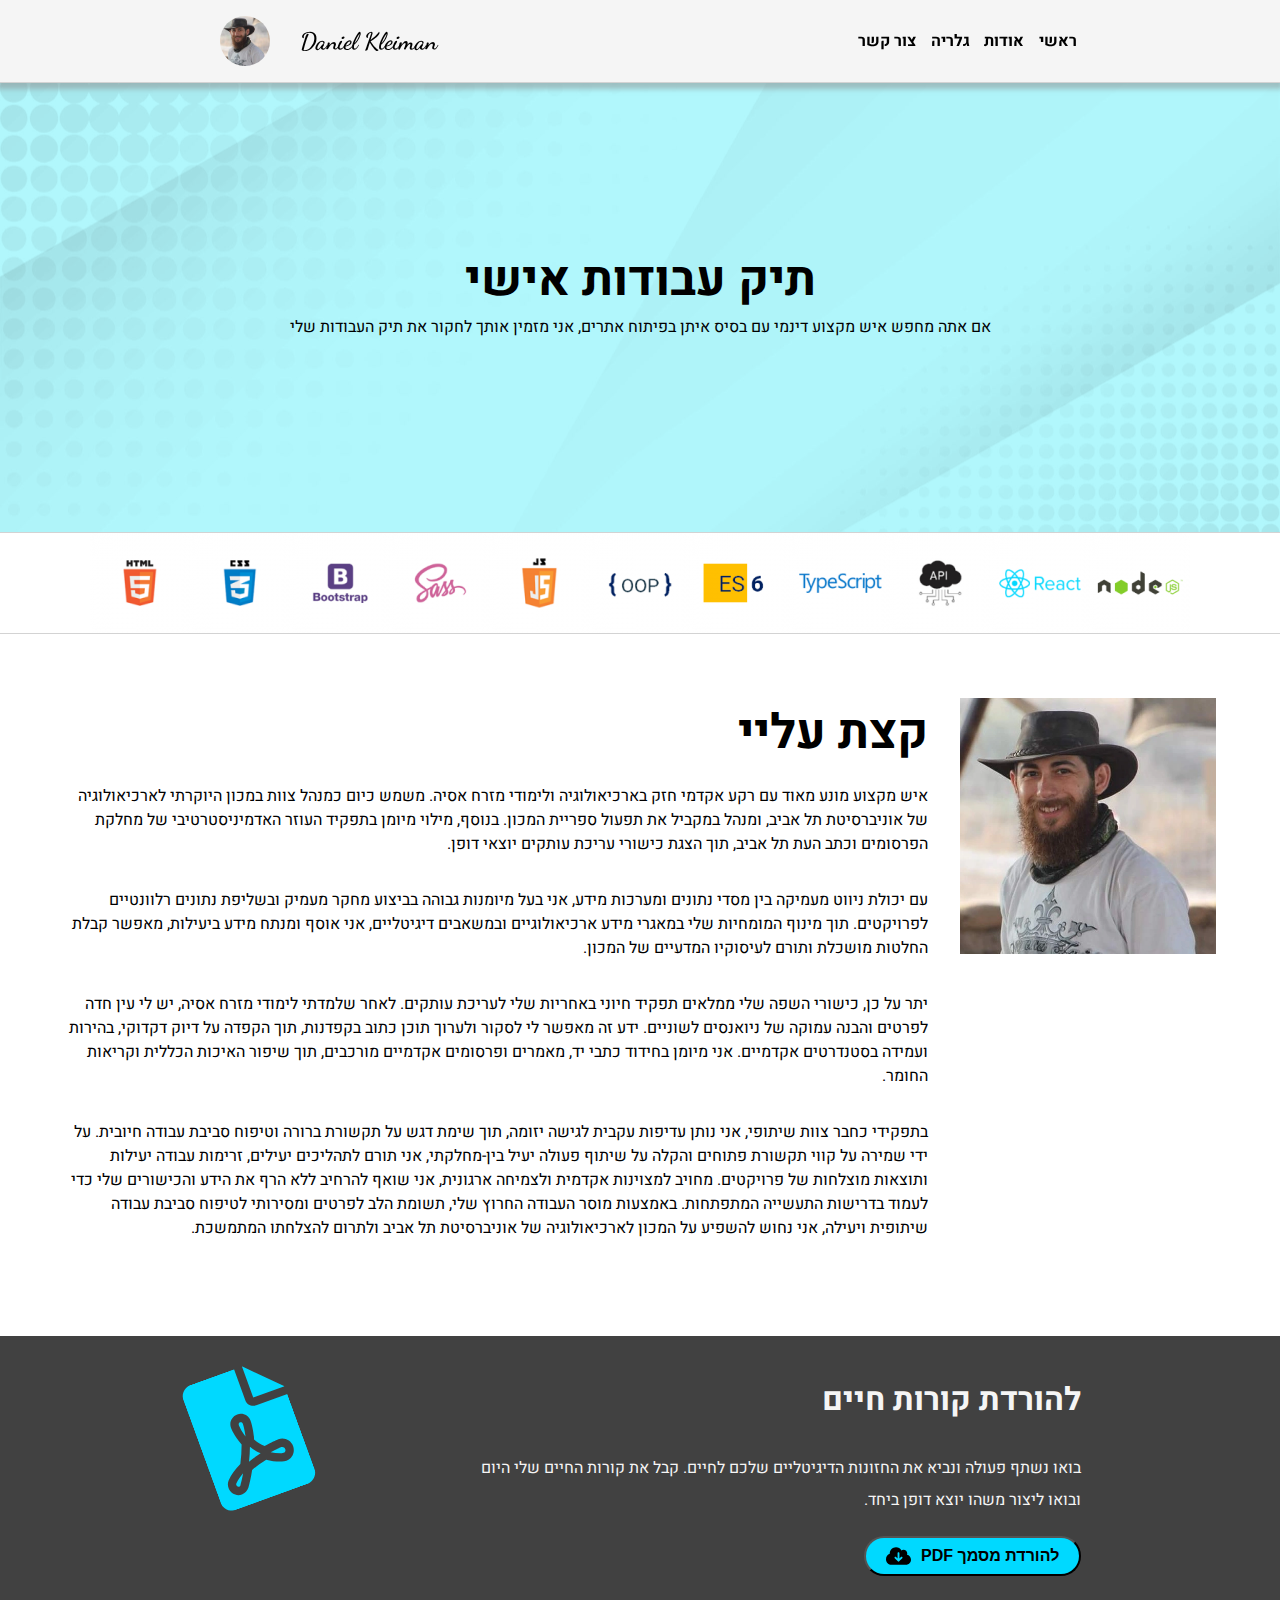
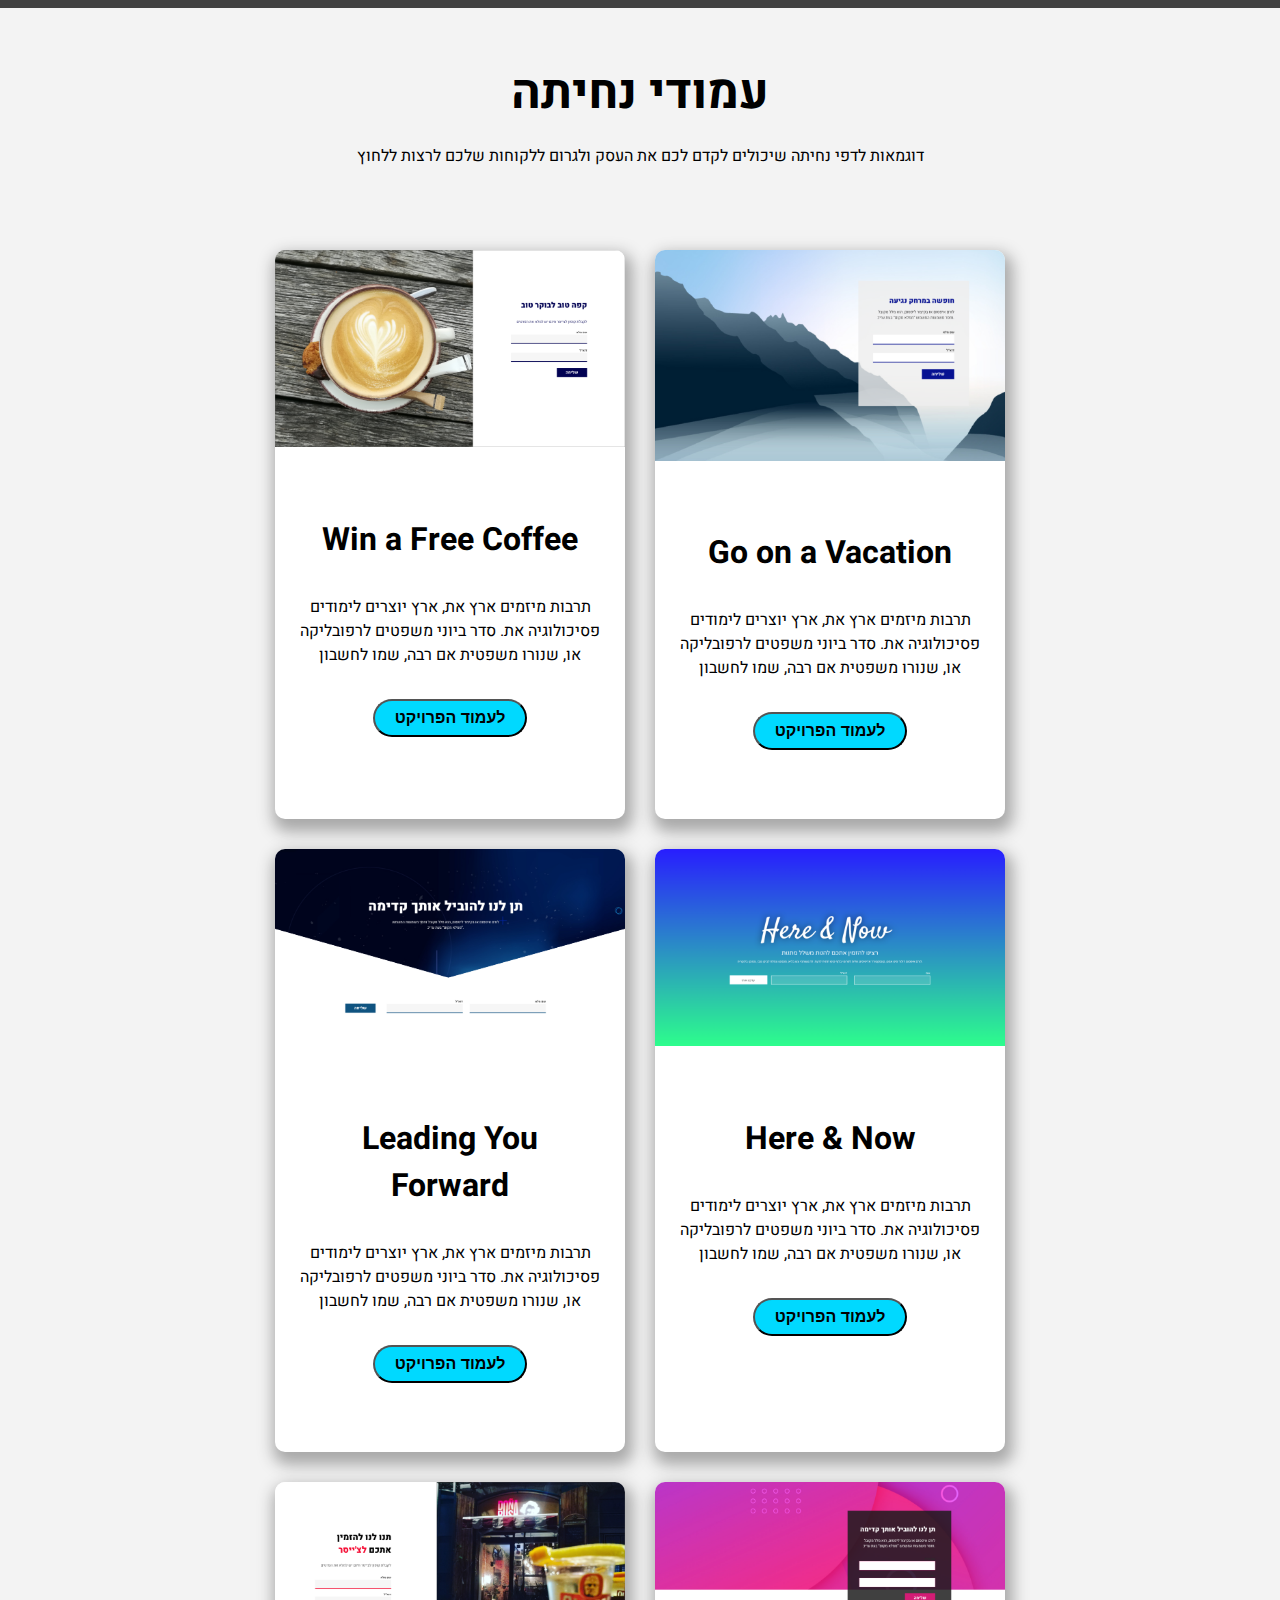
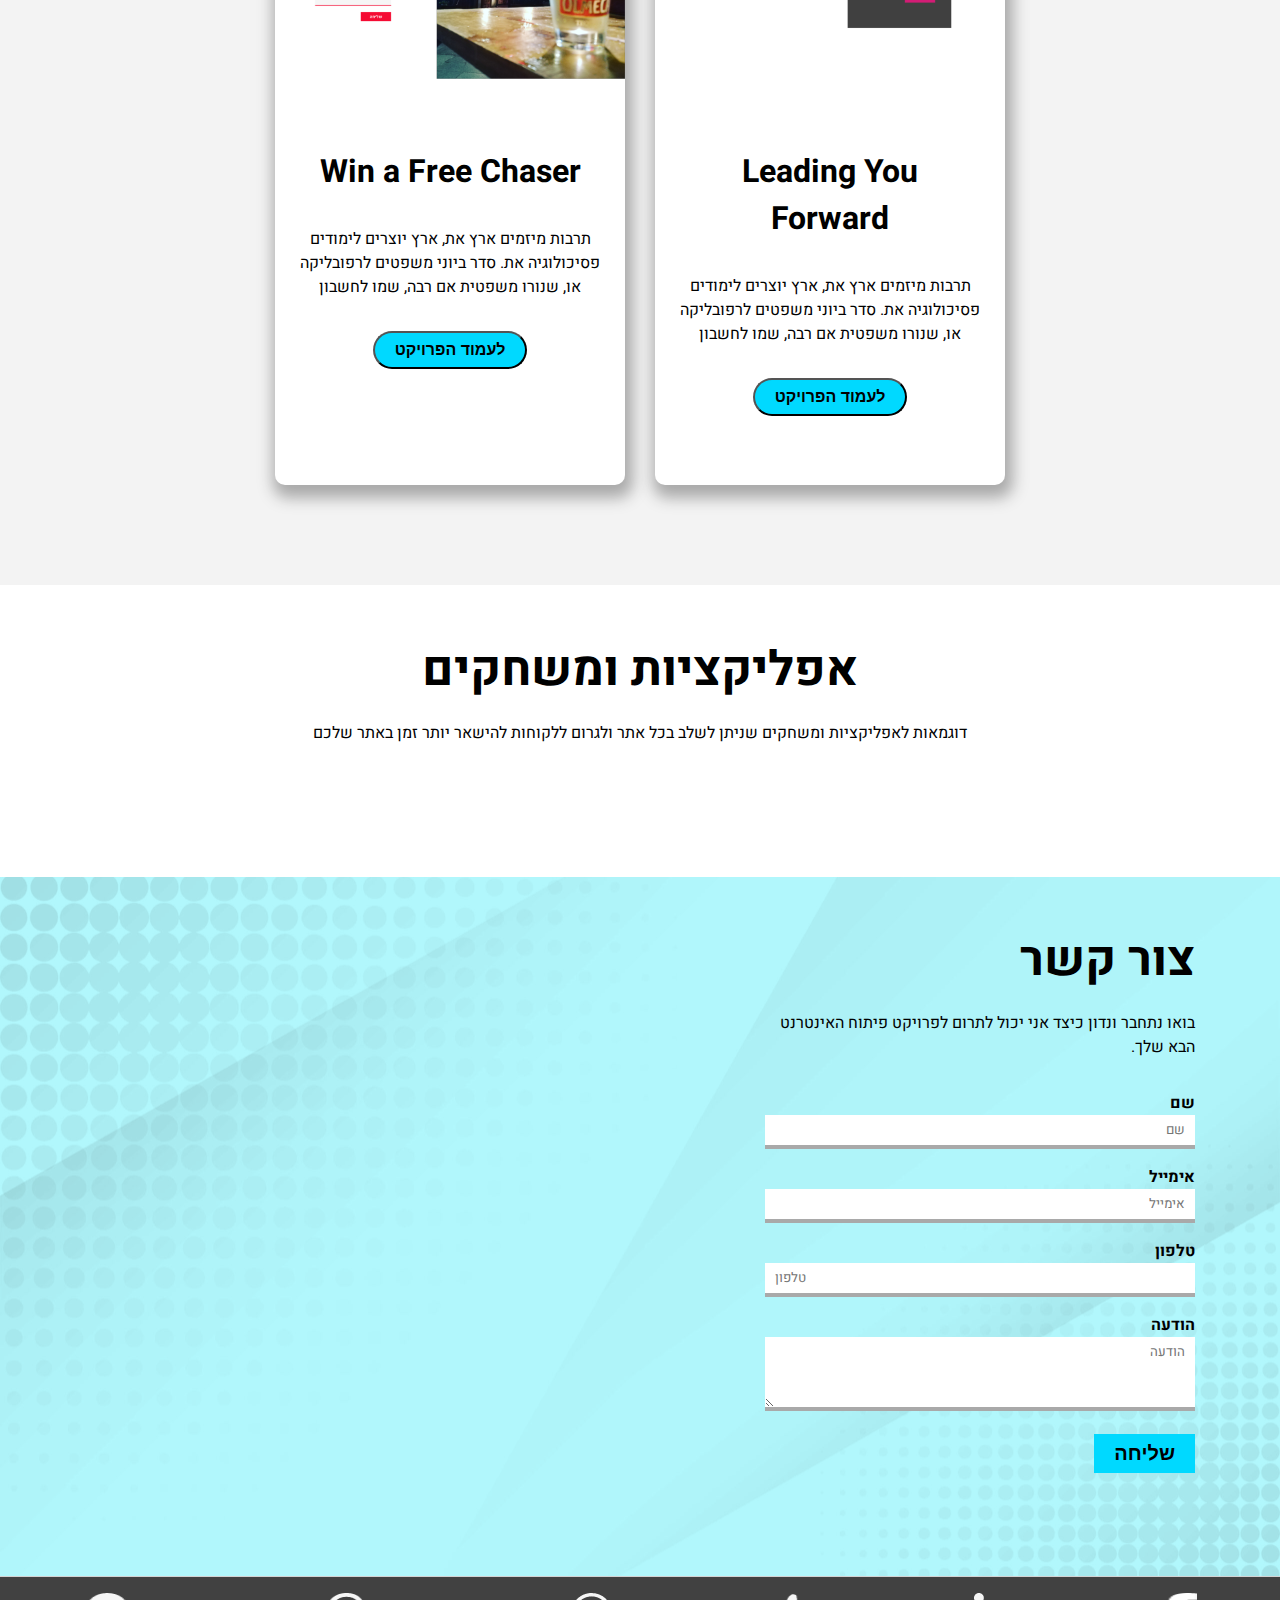
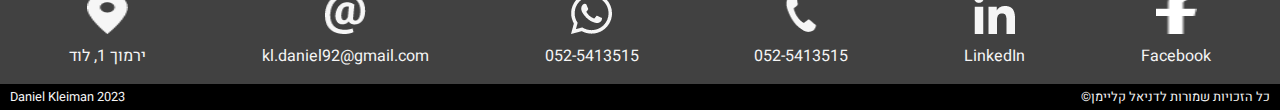
==== commit 37c2a770: "update" ====
--- a/index.html
+++ b/index.html
@@ -223,9 +223,10 @@
 
     <section id="gallery">
 
-      <article class="works">
-
-        <h2>עבודות נבחרות</h2>
+      <article class="works pages">
+
+        <h2>עמודי נחיתה</h2>
+        <p>דוגמאות לדפי נחיתה שיכולים לקדם לכם את העסק ולגרום ללקוחות שלכם לרצות ללחוץ</p>
 
         <div class="cards">
 
@@ -347,6 +348,13 @@
 
       </article>
 
+    </section>
+
+    <section id="gallery">
+      <article class="works">
+        <h2>אפליקציות ומשחקים</h2>
+        <p>דוגמאות לאפליקציות ומשחקים שניתן לשלב בכל אתר ולגרום ללקוחות להישאר יותר זמן באתר שלכם</p>
+      </article>
     </section>
 
     <section id="form" class="hero contact">
@@ -361,7 +369,7 @@
             </p>
           </div>
 
-          <form action="mailto:kl.daniel92@gmail.com" method="post" class="form-control">
+          <form action="mailto:kl.daniel92@gmail.com" method="post" class="form-control" id="contactForm">
 
             <div class="form-label">
               <label for="fname">שם</label>
--- a/style/style.css
+++ b/style/style.css
@@ -263,6 +263,9 @@
   display: flex;
   flex-direction: column;
   align-items: center;
+}
+
+.pages {
   background-color: #f3f3f3;
 }
 
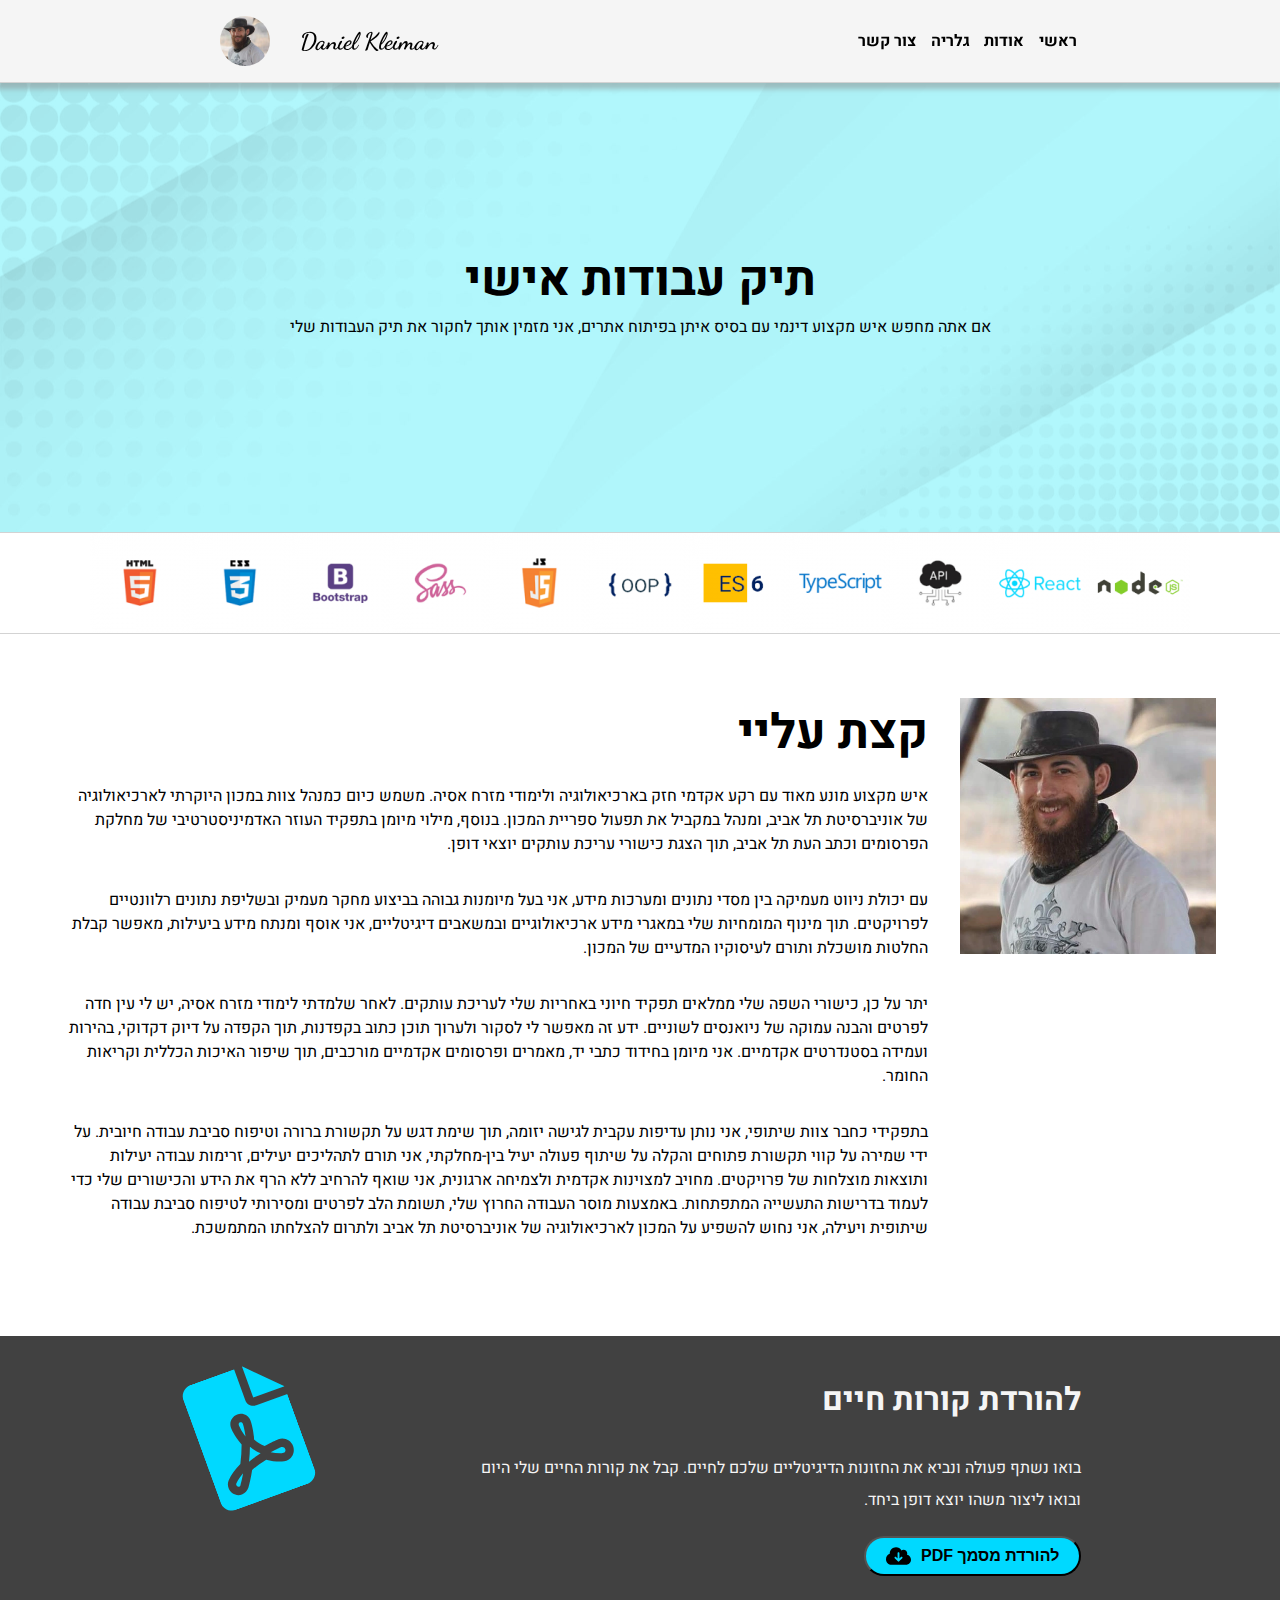
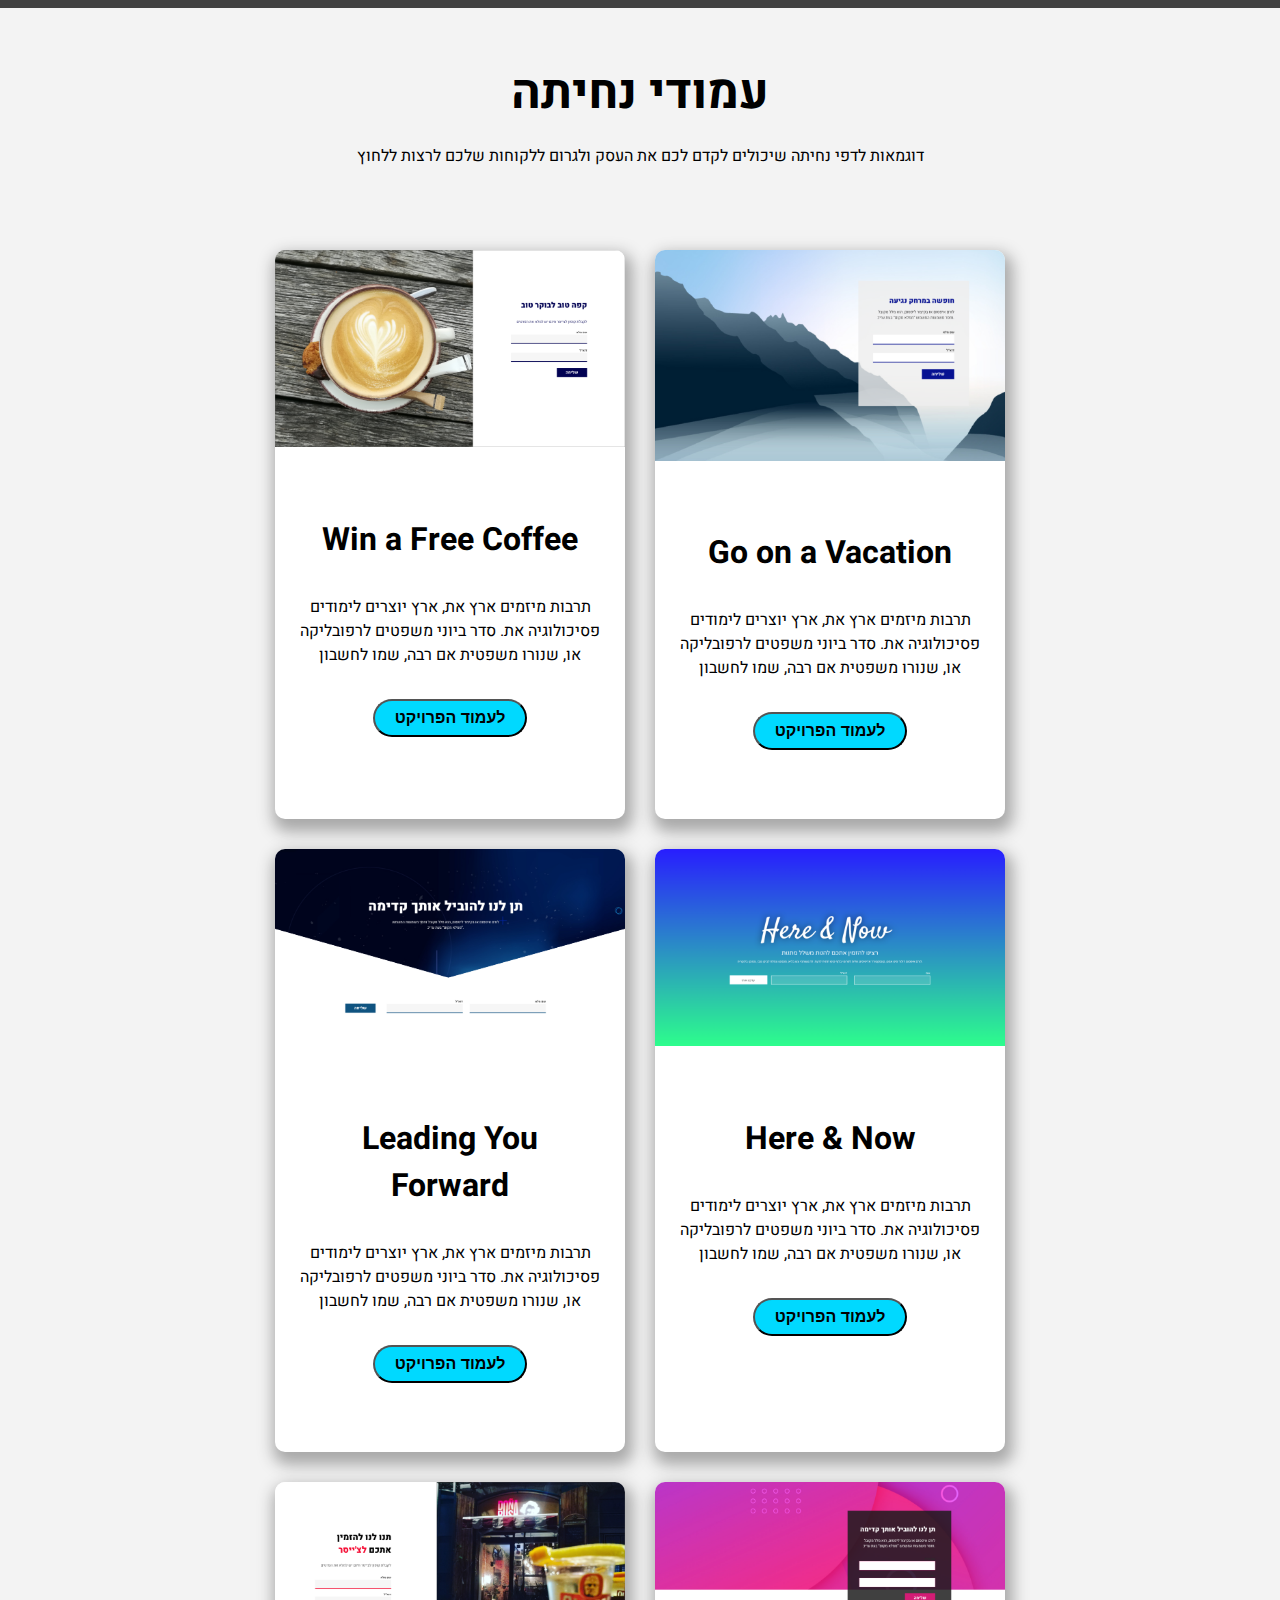
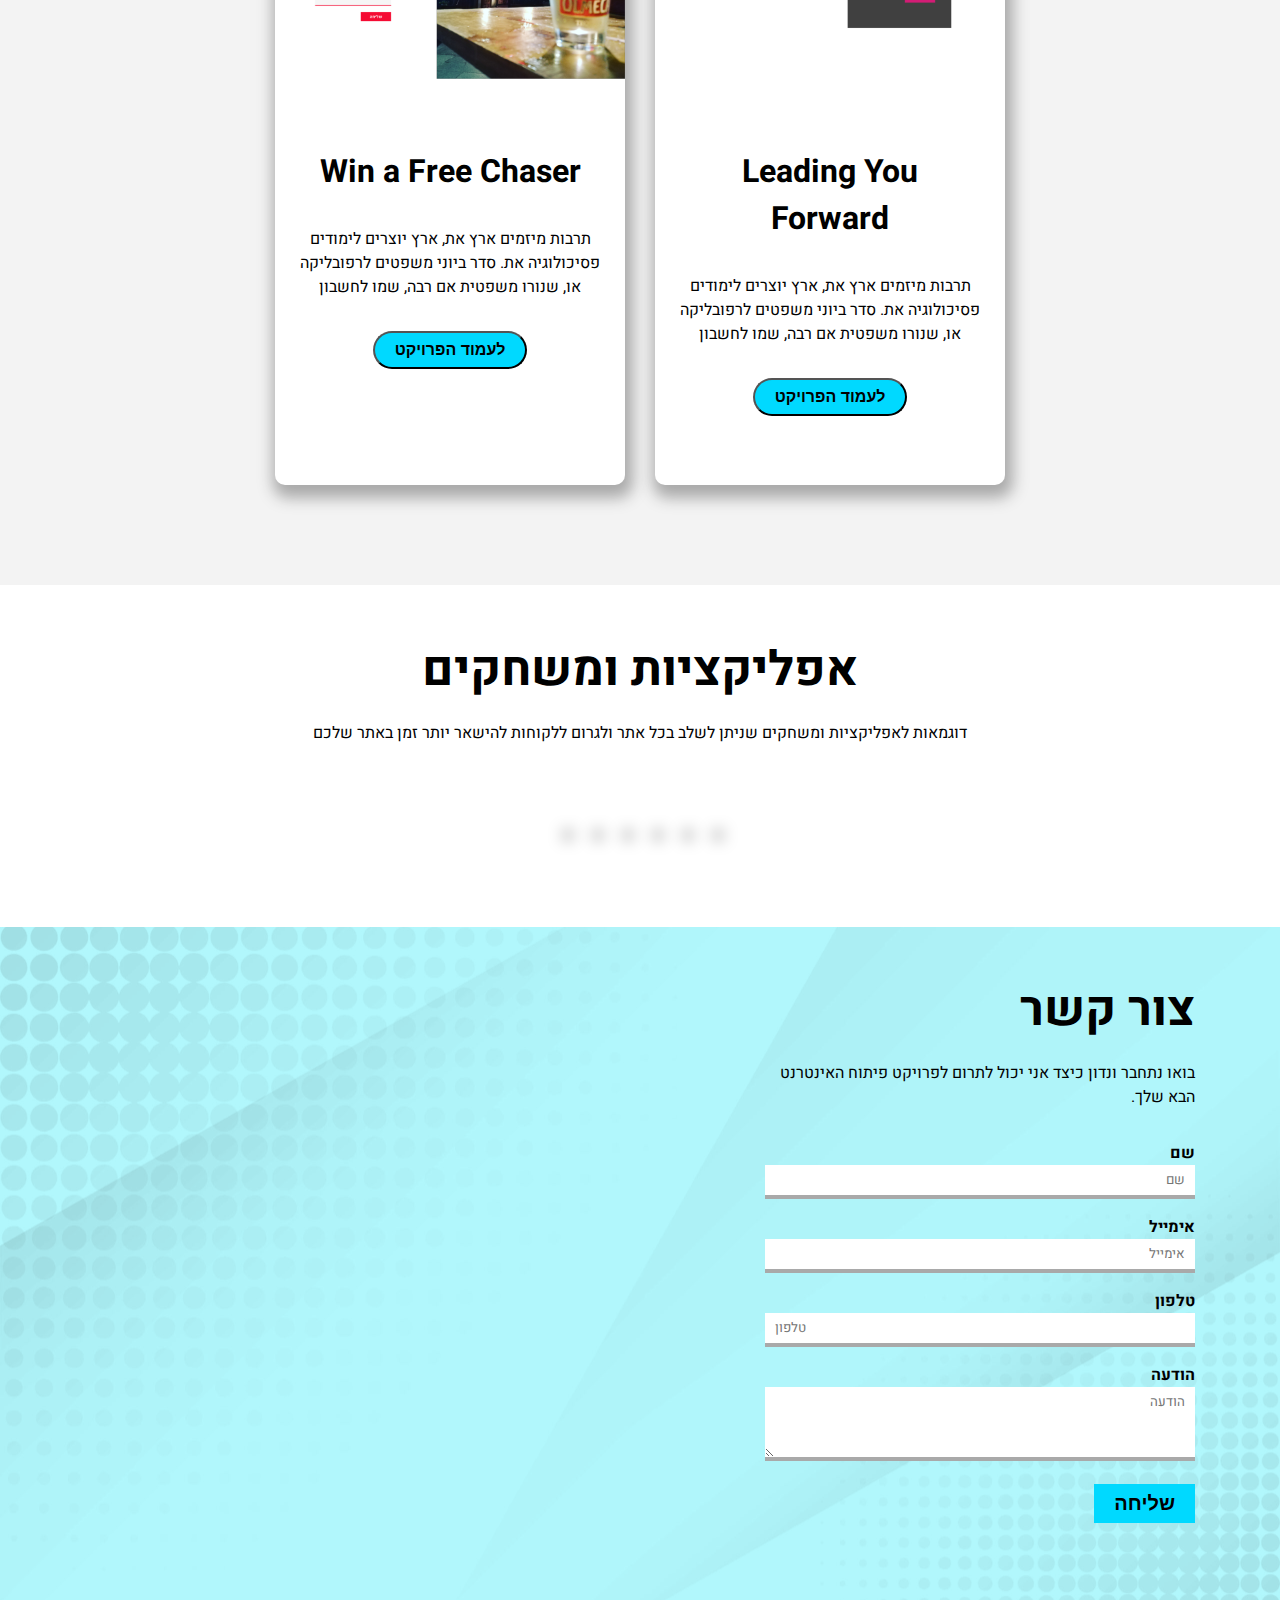
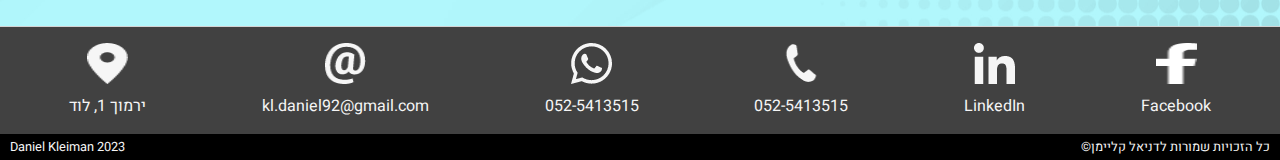
==== commit d4756e44: "new app section in building" ====
--- a/index.html
+++ b/index.html
@@ -231,95 +231,69 @@
         <div class="cards">
 
           <div class="card">
-
             <img src="./assets/landing pages/landingPage1.png" alt="">
-
-            <div class="card-description">
-
+            <div class="card-description">
               <h3 id="fancy">Go on a Vacation</h3>
               <p>
                 תרבות מיזמים ארץ את, ארץ יוצרים לימודים פסיכולוגיה את. סדר ביוני משפטים לרפובליקה או, שנורו משפטית אם
                 רבה,
                 שמו לחשבון
               </p>
-
               <button><a href="./pages/vacation.html" target="_blank">לעמוד הפרויקט</a></button>
-
-            </div>
-          </div>
-
-          <div class="card">
-
+            </div>
+
+          </div>
+          <div class="card">
             <img src="./assets/landing pages/landingPage2.png" alt="">
-
-            <div class="card-description">
-
+            <div class="card-description">
               <h3 id="fancy">Win a Free Coffee</h3>
-
-              <p>
-                תרבות מיזמים ארץ את, ארץ יוצרים לימודים פסיכולוגיה את. סדר ביוני משפטים לרפובליקה או, שנורו משפטית אם
-                רבה,
-                שמו לחשבון
-              </p>
-
+              <p>
+                תרבות מיזמים ארץ את, ארץ יוצרים לימודים פסיכולוגיה את. סדר ביוני משפטים לרפובליקה או, שנורו משפטית אם
+                רבה,
+                שמו לחשבון
+              </p>
               <button><a href="./pages/coffe.html" target="_blank">לעמוד הפרויקט</a></button>
-
-            </div>
-          </div>
-
-          <div class="card">
-
+            </div>
+          </div>
+
+          <div class="card">
             <img src="./assets/landing pages/landingPage3.png" alt="">
-
-            <div class="card-description">
-
+            <div class="card-description">
               <h3 id="fancy">Here & Now</h3>
-
-              <p>
-                תרבות מיזמים ארץ את, ארץ יוצרים לימודים פסיכולוגיה את. סדר ביוני משפטים לרפובליקה או, שנורו משפטית אם
-                רבה,
-                שמו לחשבון
-              </p>
-
+              <p>
+                תרבות מיזמים ארץ את, ארץ יוצרים לימודים פסיכולוגיה את. סדר ביוני משפטים לרפובליקה או, שנורו משפטית אם
+                רבה,
+                שמו לחשבון
+              </p>
               <button><a href="./pages/hereandnow.html" target="_blank">לעמוד הפרויקט</a>
               </button>
             </div>
           </div>
 
           <div class="card">
-
             <img src="./assets/landing pages/landingPage4.png" alt="">
-
-            <div class="card-description">
-
+            <div class="card-description">
               <h3 id="fancy">Leading You Forward
               </h3>
-
-              <p>
-                תרבות מיזמים ארץ את, ארץ יוצרים לימודים פסיכולוגיה את. סדר ביוני משפטים לרפובליקה או, שנורו משפטית אם
-                רבה,
-                שמו לחשבון
-              </p>
-
+              <p>
+                תרבות מיזמים ארץ את, ארץ יוצרים לימודים פסיכולוגיה את. סדר ביוני משפטים לרפובליקה או, שנורו משפטית אם
+                רבה,
+                שמו לחשבון
+              </p>
               <button><a href="./pages/leading-forward.html" target="_blank">לעמוד
                   הפרויקט</a></button>
             </div>
           </div>
 
           <div class="card">
-
             <img src="./assets/landing pages/landingPage5.png" alt="">
-
-            <div class="card-description">
-
+            <div class="card-description">
               <h3 id="fancy">Leading You Forward</h3>
-
-              <p>
-                תרבות מיזמים ארץ את, ארץ יוצרים לימודים פסיכולוגיה את. סדר ביוני משפטים לרפובליקה או, שנורו משפטית אם
-                רבה,
-                שמו לחשבון
-              </p>
-
+              <p>
+                תרבות מיזמים ארץ את, ארץ יוצרים לימודים פסיכולוגיה את. סדר ביוני משפטים לרפובליקה או, שנורו משפטית אם
+                רבה,
+                שמו לחשבון
+              </p>
               <button><a href="./pages/leadingYouForward.html" target="_blank">לעמוד
                   הפרויקט</a>
               </button>
@@ -327,19 +301,14 @@
           </div>
 
           <div class="card">
-
             <img src="./assets/landing pages/landingPage6.png" alt="">
-
-            <div class="card-description">
-
+            <div class="card-description">
               <h3 id="fancy">Win a Free Chaser</h3>
-
-              <p>
-                תרבות מיזמים ארץ את, ארץ יוצרים לימודים פסיכולוגיה את. סדר ביוני משפטים לרפובליקה או, שנורו משפטית אם
-                רבה,
-                שמו לחשבון
-              </p>
-
+              <p>
+                תרבות מיזמים ארץ את, ארץ יוצרים לימודים פסיכולוגיה את. סדר ביוני משפטים לרפובליקה או, שנורו משפטית אם
+                רבה,
+                שמו לחשבון
+              </p>
               <button><a href="./pages/chaser.html" target="_blank">לעמוד הפרויקט</a></button>
             </div>
           </div>
@@ -348,12 +317,31 @@
 
       </article>
 
-    </section>
-
-    <section id="gallery">
-      <article class="works">
+      <article class="works apps">
         <h2>אפליקציות ומשחקים</h2>
         <p>דוגמאות לאפליקציות ומשחקים שניתן לשלב בכל אתר ולגרום ללקוחות להישאר יותר זמן באתר שלכם</p>
+        <div class="cards">
+          <div class="app-card">
+            <div class="app-image">
+              <img src="" alt="">
+            </div>
+          </div>
+          <div class="app-card">
+
+          </div>
+          <div class="app-card">
+
+          </div>
+          <div class="app-card">
+
+          </div>
+          <div class="app-card">
+
+          </div>
+          <div class="app-card">
+
+          </div>
+        </div>
       </article>
     </section>
 
--- a/style/style.css
+++ b/style/style.css
@@ -256,7 +256,7 @@
   }
 }
 
-/* Gallery */
+/* ----------- Gallery ----------------- */
 .works {
   padding-top: 50px;
   padding-bottom: 100px;
@@ -273,7 +273,7 @@
   text-align: center;
 }
 
-/* projects cards */
+/* -------------- projects cards ------------- */
 
 .cards {
   display: flex;
@@ -293,6 +293,15 @@
   transition: scale 1s;
 }
 
+.app-card {
+  max-width: 350px;
+  background-color: white;
+  border-radius: 10px;
+  box-shadow: 3px 8px 15px 5px darkgray;
+  overflow: hidden;
+  transition: scale 1s;
+}
+
 .card:hover {
   scale: 1.05;
 }
@@ -314,7 +323,8 @@
   background-color: #7ce7fa;
 }
 
-/* contact */
+
+/* ---------------- contact -------------- */
 
 .contact {
   padding: 3rem 5px;
@@ -364,7 +374,7 @@
   background-color: #7ce7fa;
 }
 
-/* footer */
+/* ------------- footer ------------------ */
 
 footer {
   background-color: rgb(65, 65, 65);
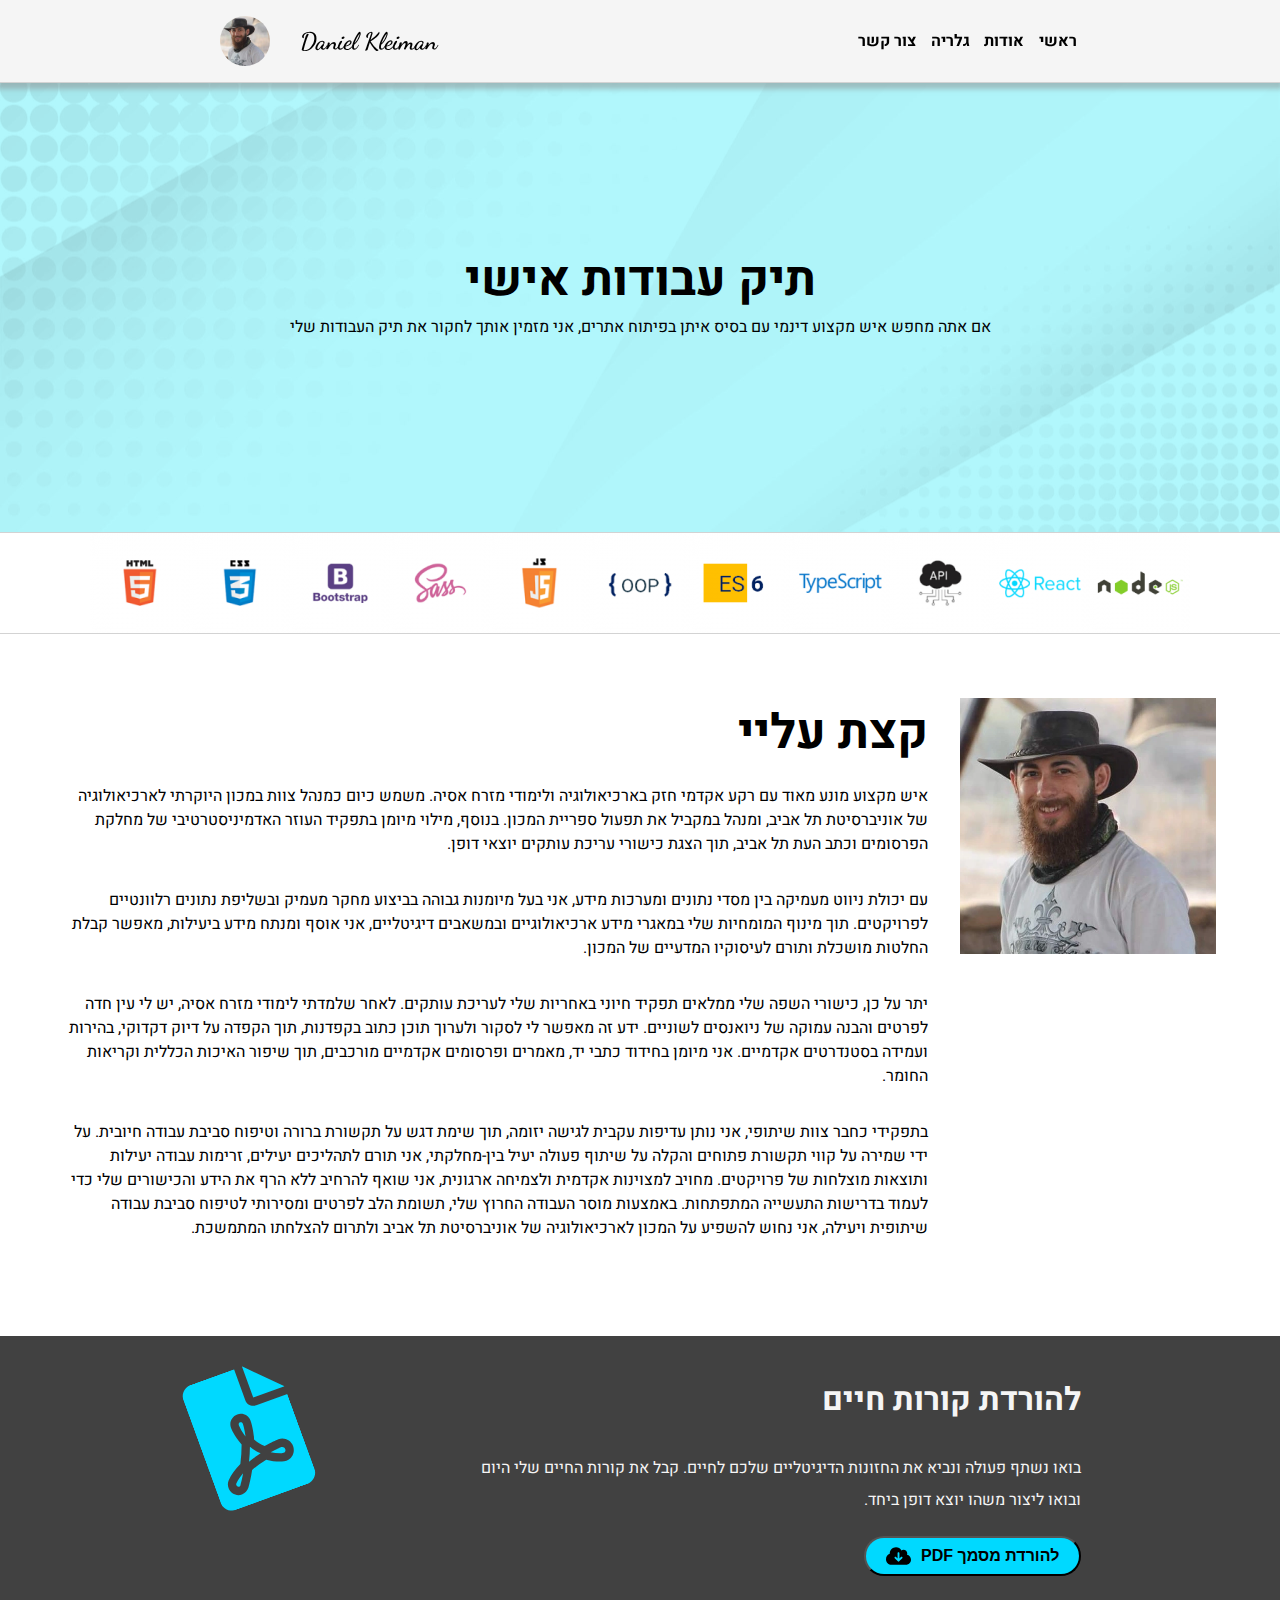
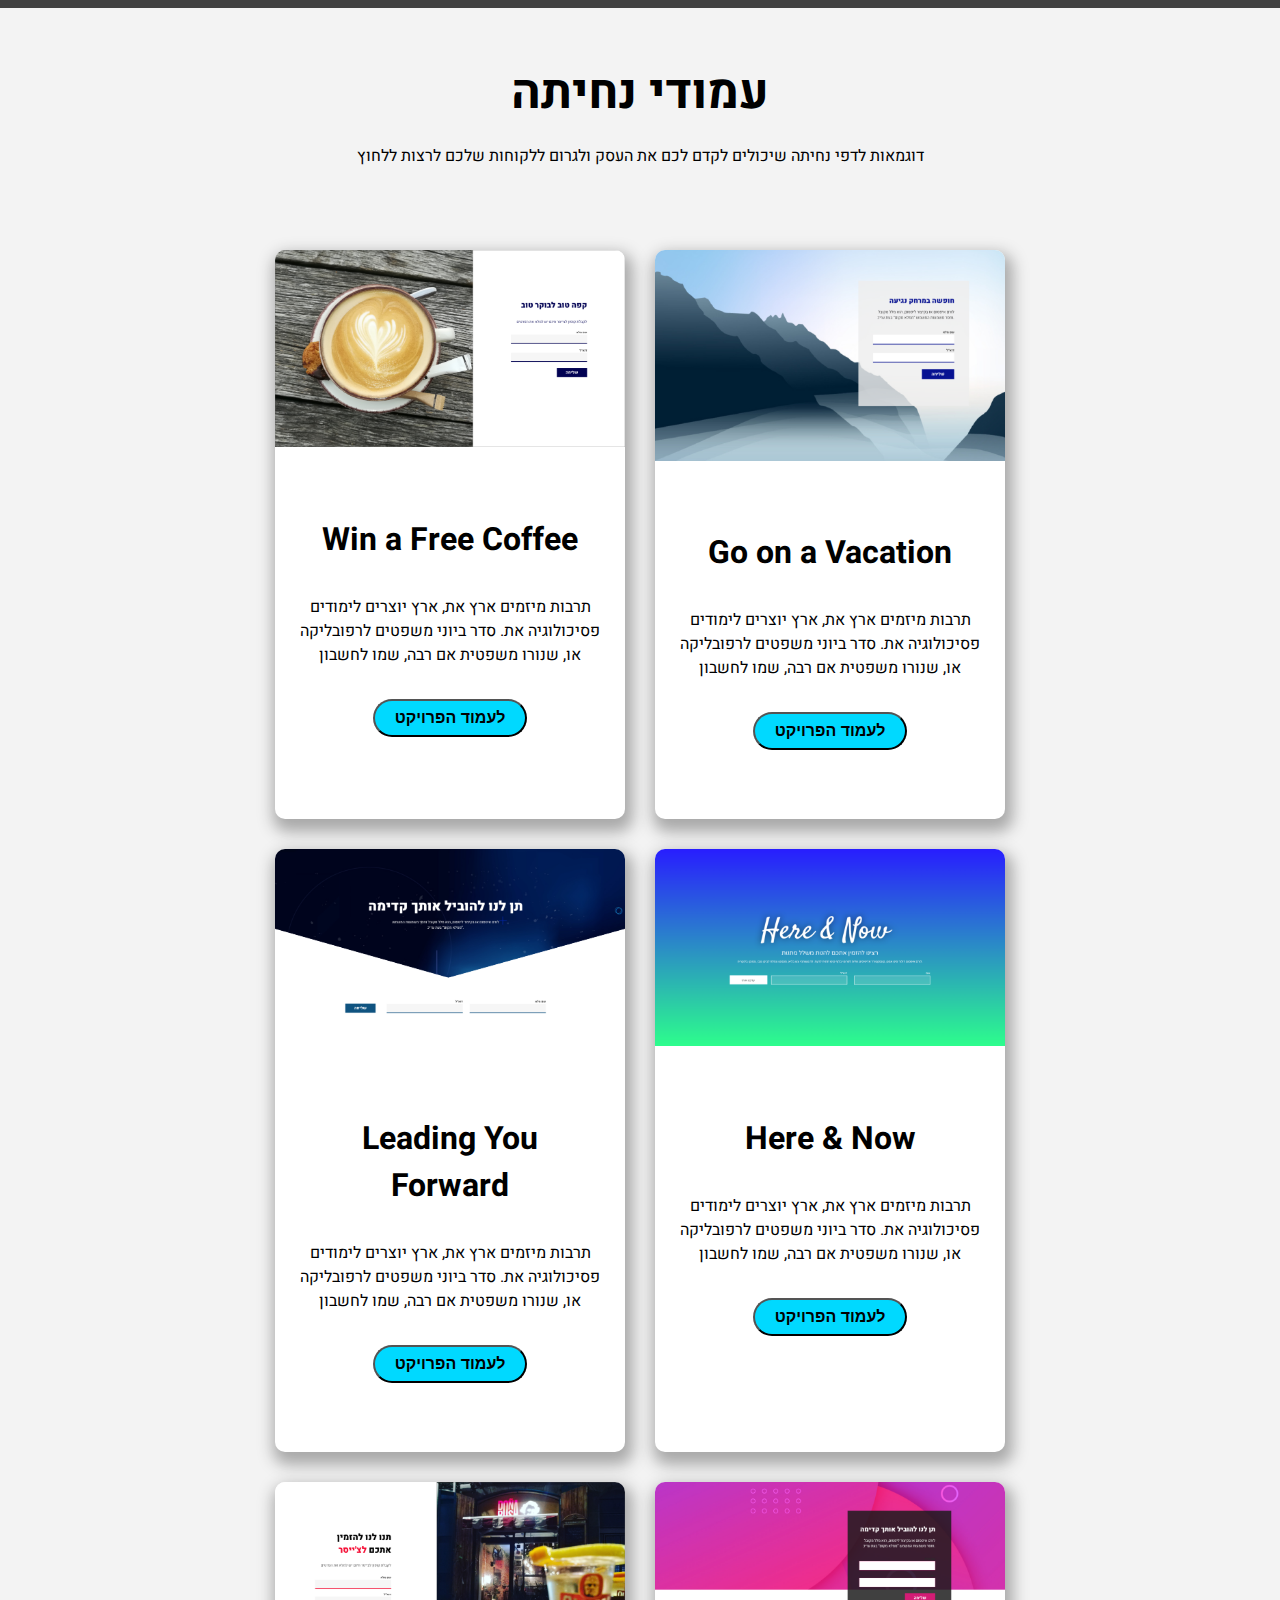
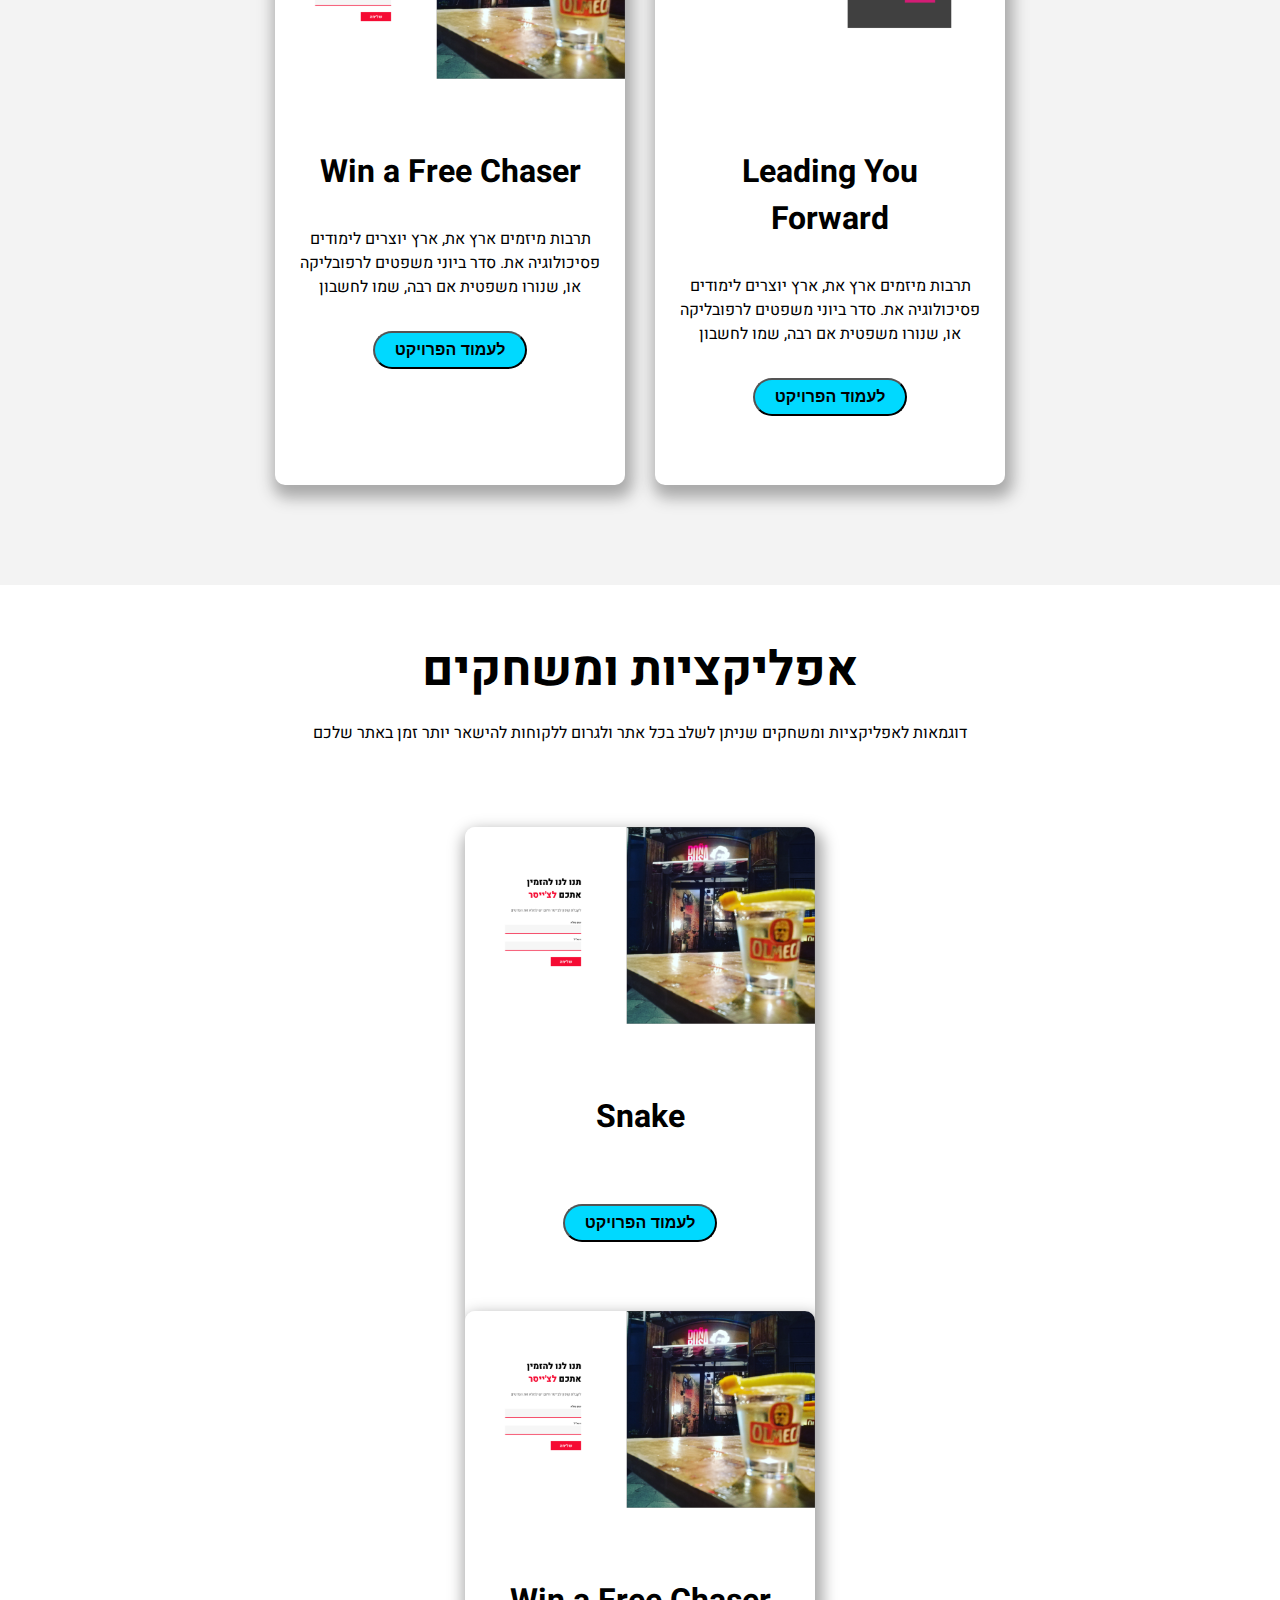
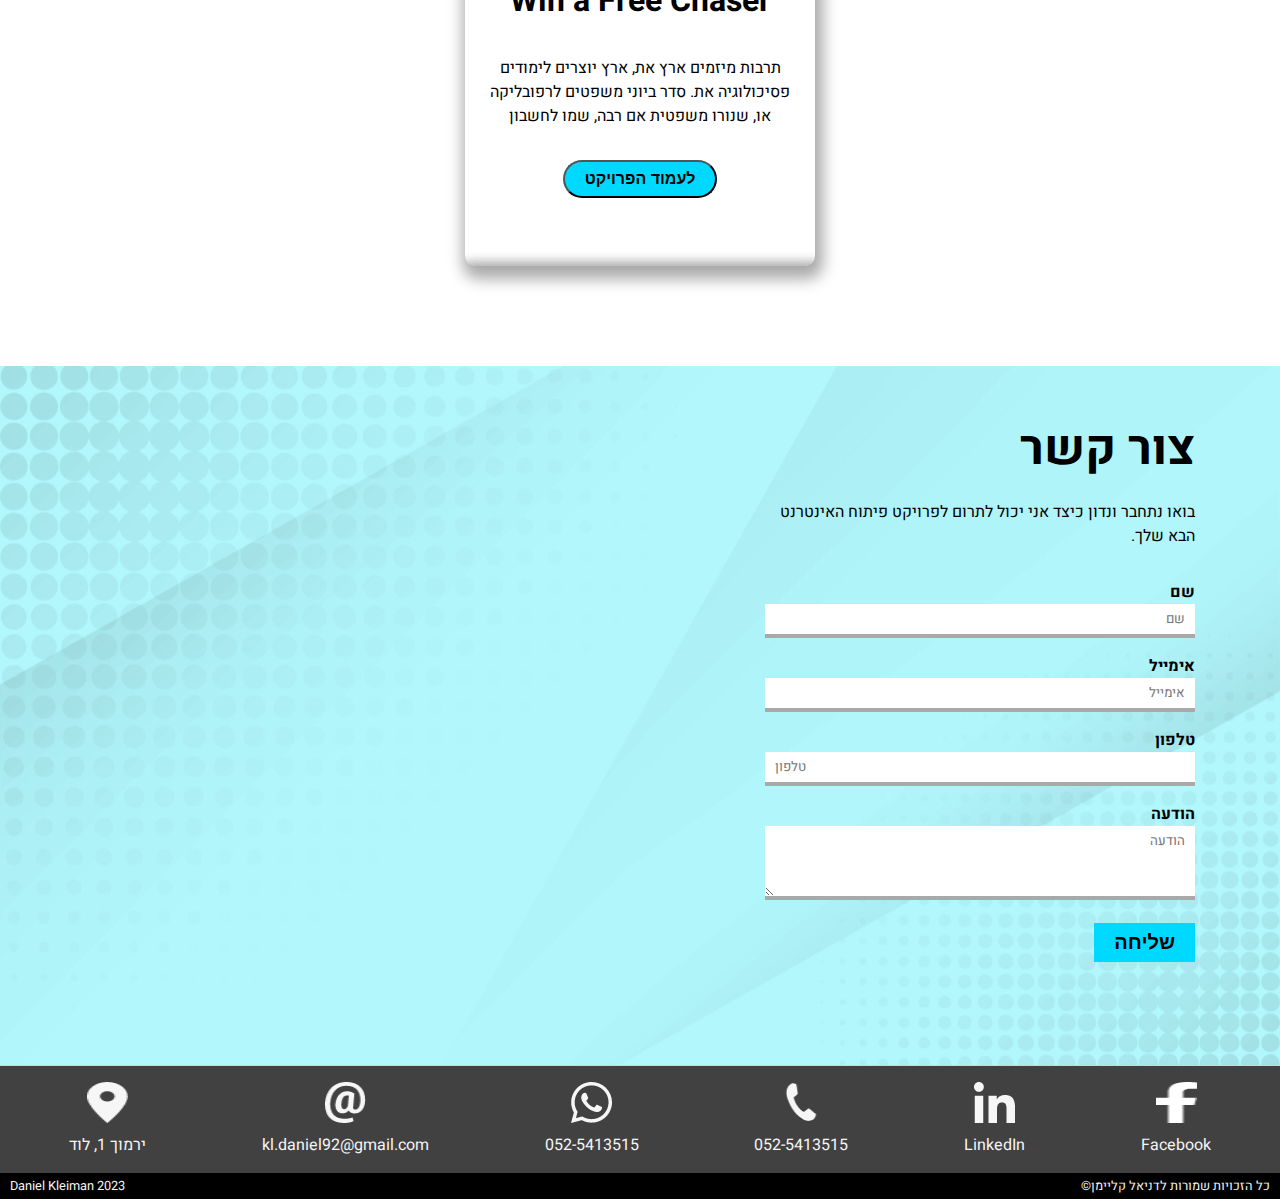
==== commit a5d85137: "apps update" ====
--- a/index.html
+++ b/index.html
@@ -322,26 +322,37 @@
         <p>דוגמאות לאפליקציות ומשחקים שניתן לשלב בכל אתר ולגרום ללקוחות להישאר יותר זמן באתר שלכם</p>
         <div class="cards">
           <div class="app-card">
-            <div class="app-image">
-              <img src="" alt="">
-            </div>
-          </div>
-          <div class="app-card">
-
-          </div>
-          <div class="app-card">
-
-          </div>
-          <div class="app-card">
-
-          </div>
-          <div class="app-card">
-
-          </div>
-          <div class="app-card">
-
-          </div>
-        </div>
+            <img src="./assets/landing pages/landingPage6.png" alt="">
+            <div class="card-description">
+              <h3 id="fancy">Snake</h3>
+              <p>
+              </p>
+              <button><a href="./pages/chaser.html" target="_blank">לעמוד הפרויקט</a></button>
+            </div>
+            <div class="app-card">
+              <img src="./assets/landing pages/landingPage6.png" alt="">
+              <div class="card-description">
+                <h3 id="fancy">Win a Free Chaser</h3>
+                <p>
+                  תרבות מיזמים ארץ את, ארץ יוצרים לימודים פסיכולוגיה את. סדר ביוני משפטים לרפובליקה או, שנורו משפטית אם
+                  רבה,
+                  שמו לחשבון
+                </p>
+                <button><a href="./pages/chaser.html" target="_blank">לעמוד הפרויקט</a></button>
+              </div>
+              <div class="app-card">
+
+              </div>
+              <div class="app-card">
+
+              </div>
+              <div class="app-card">
+
+              </div>
+              <div class="app-card">
+
+              </div>
+            </div>
       </article>
     </section>
 
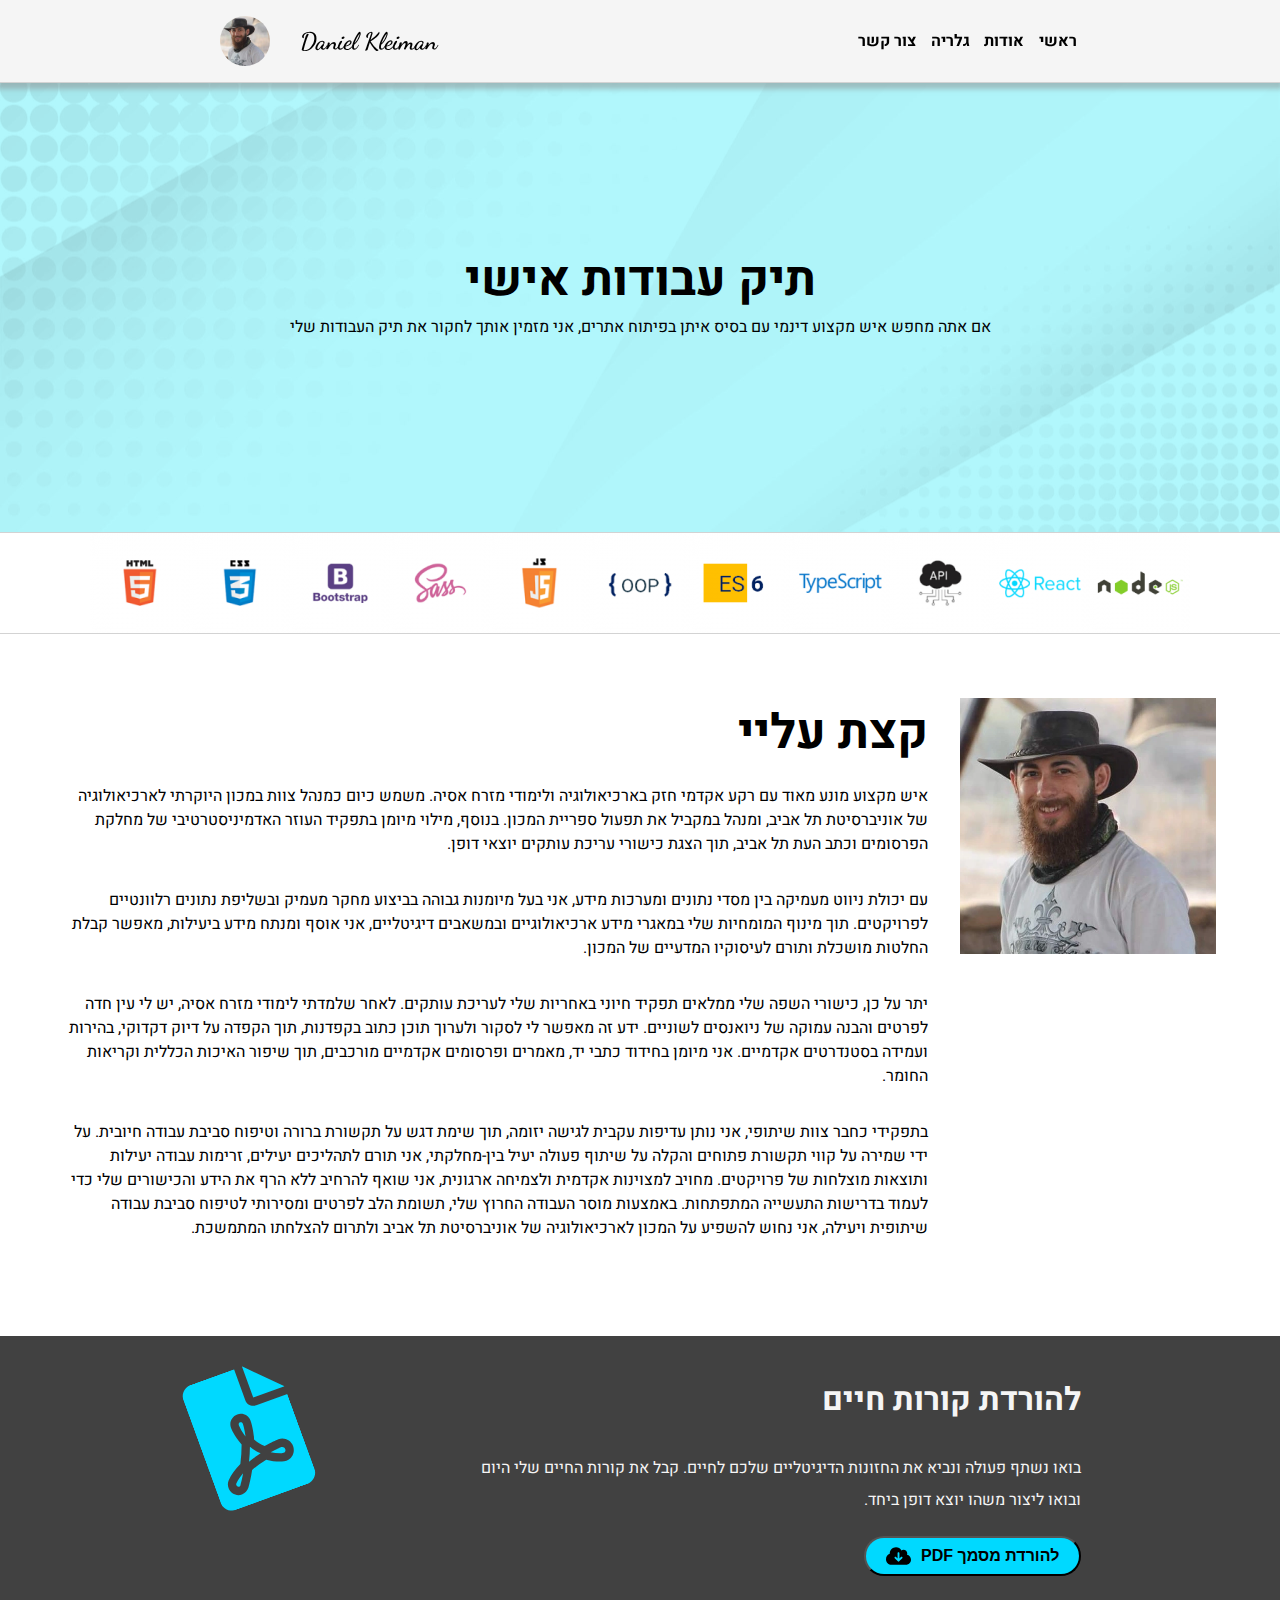
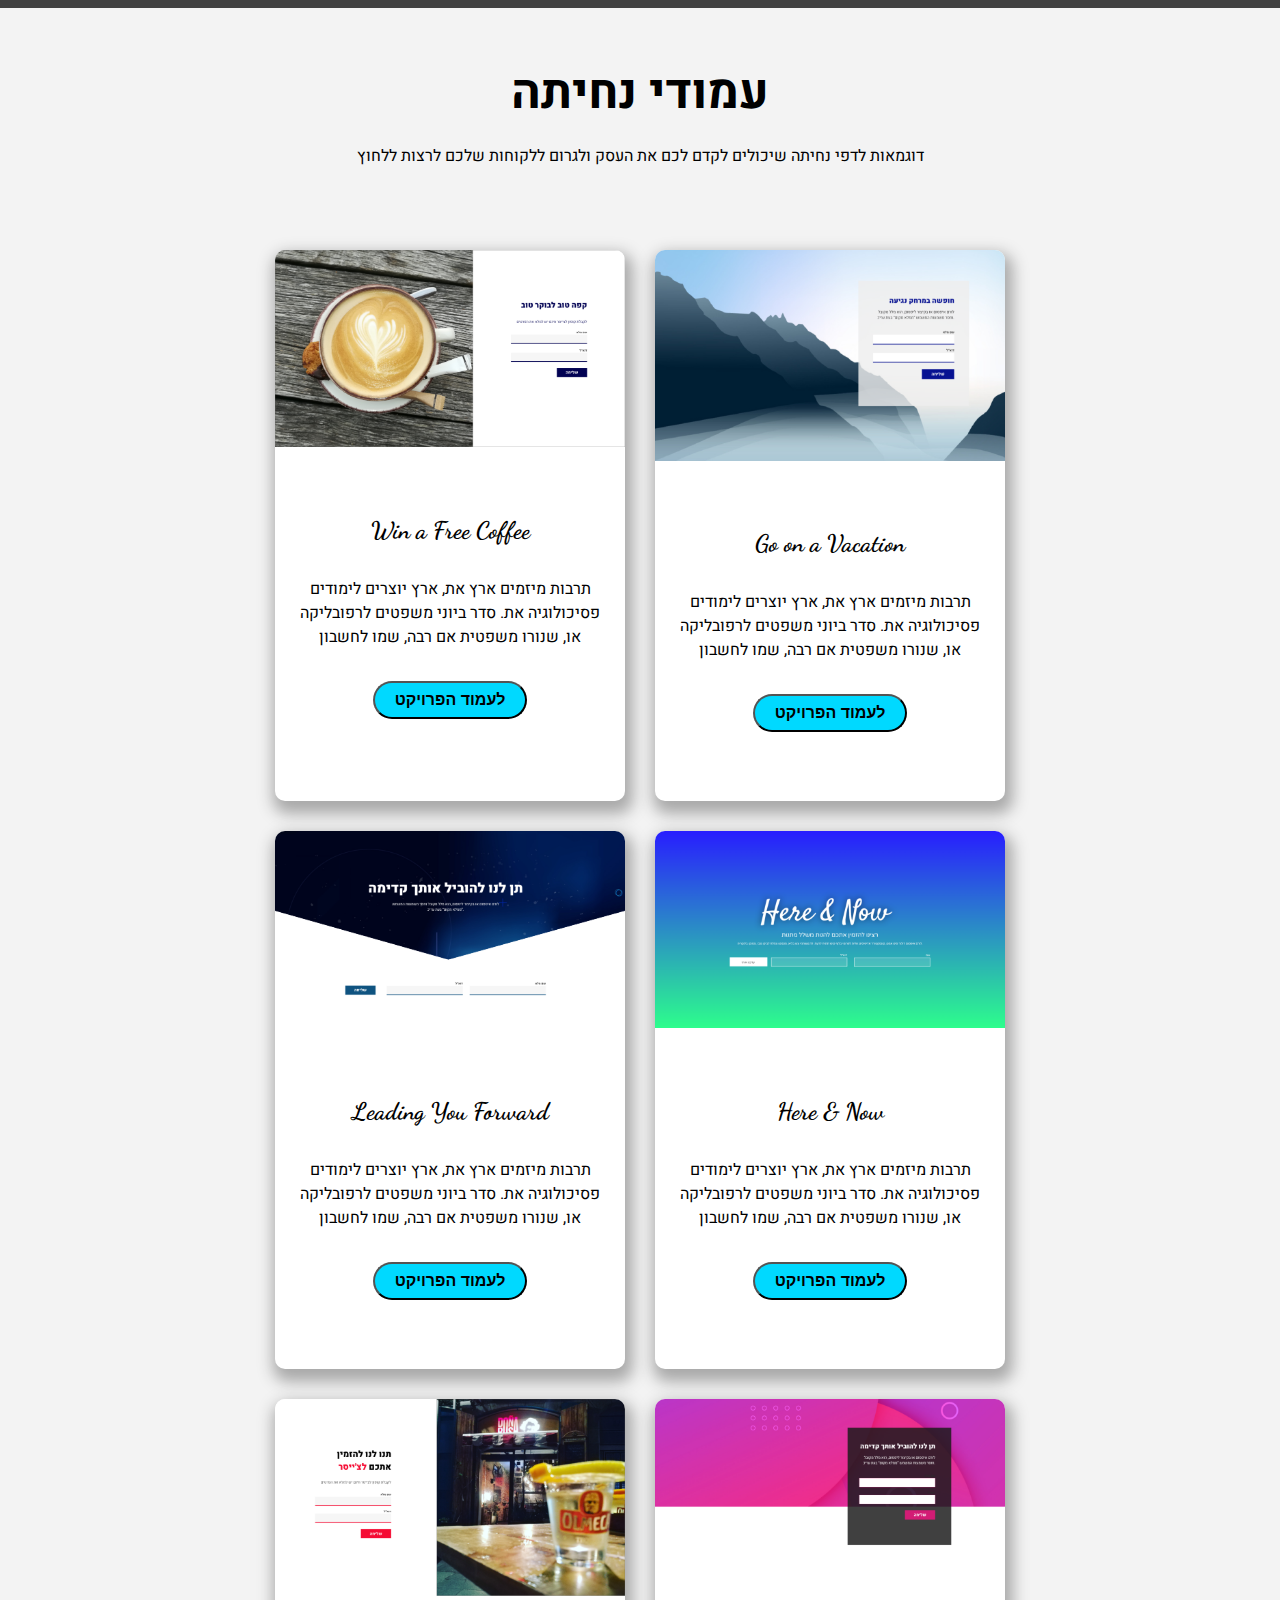
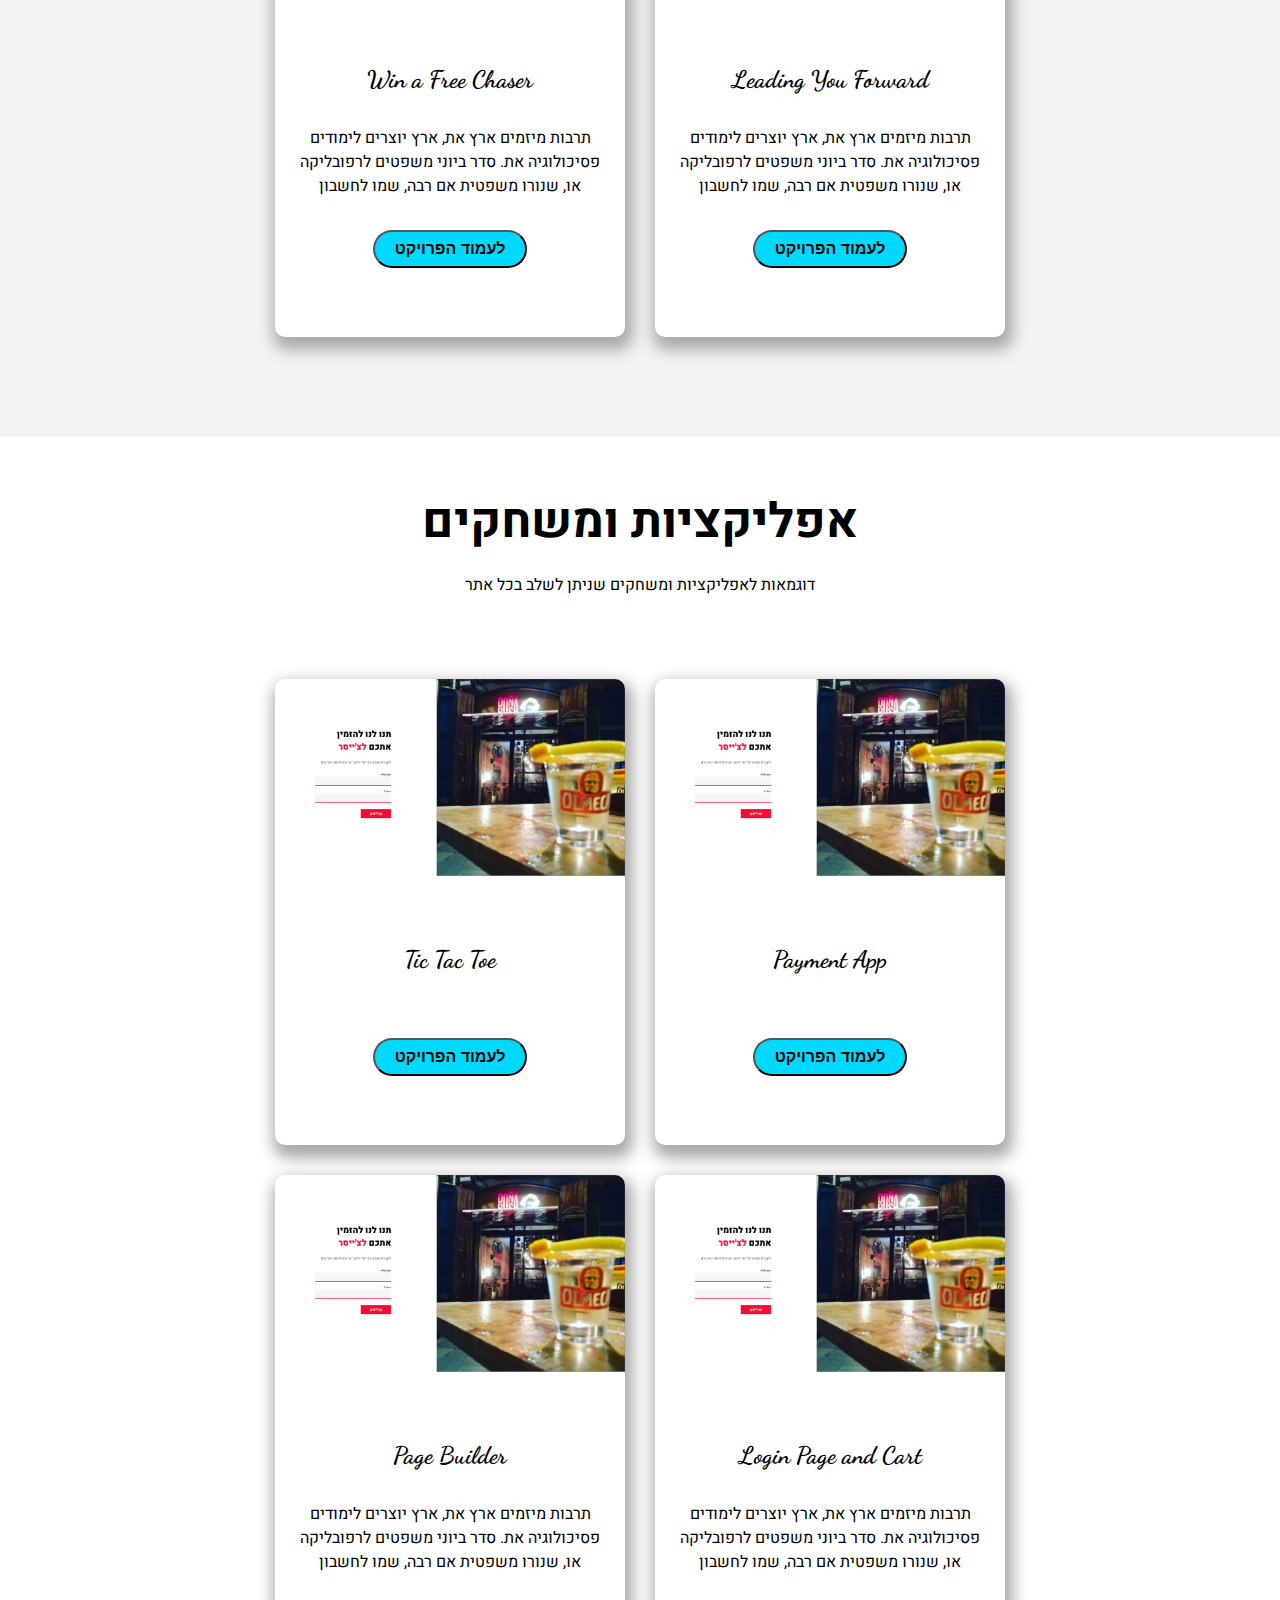
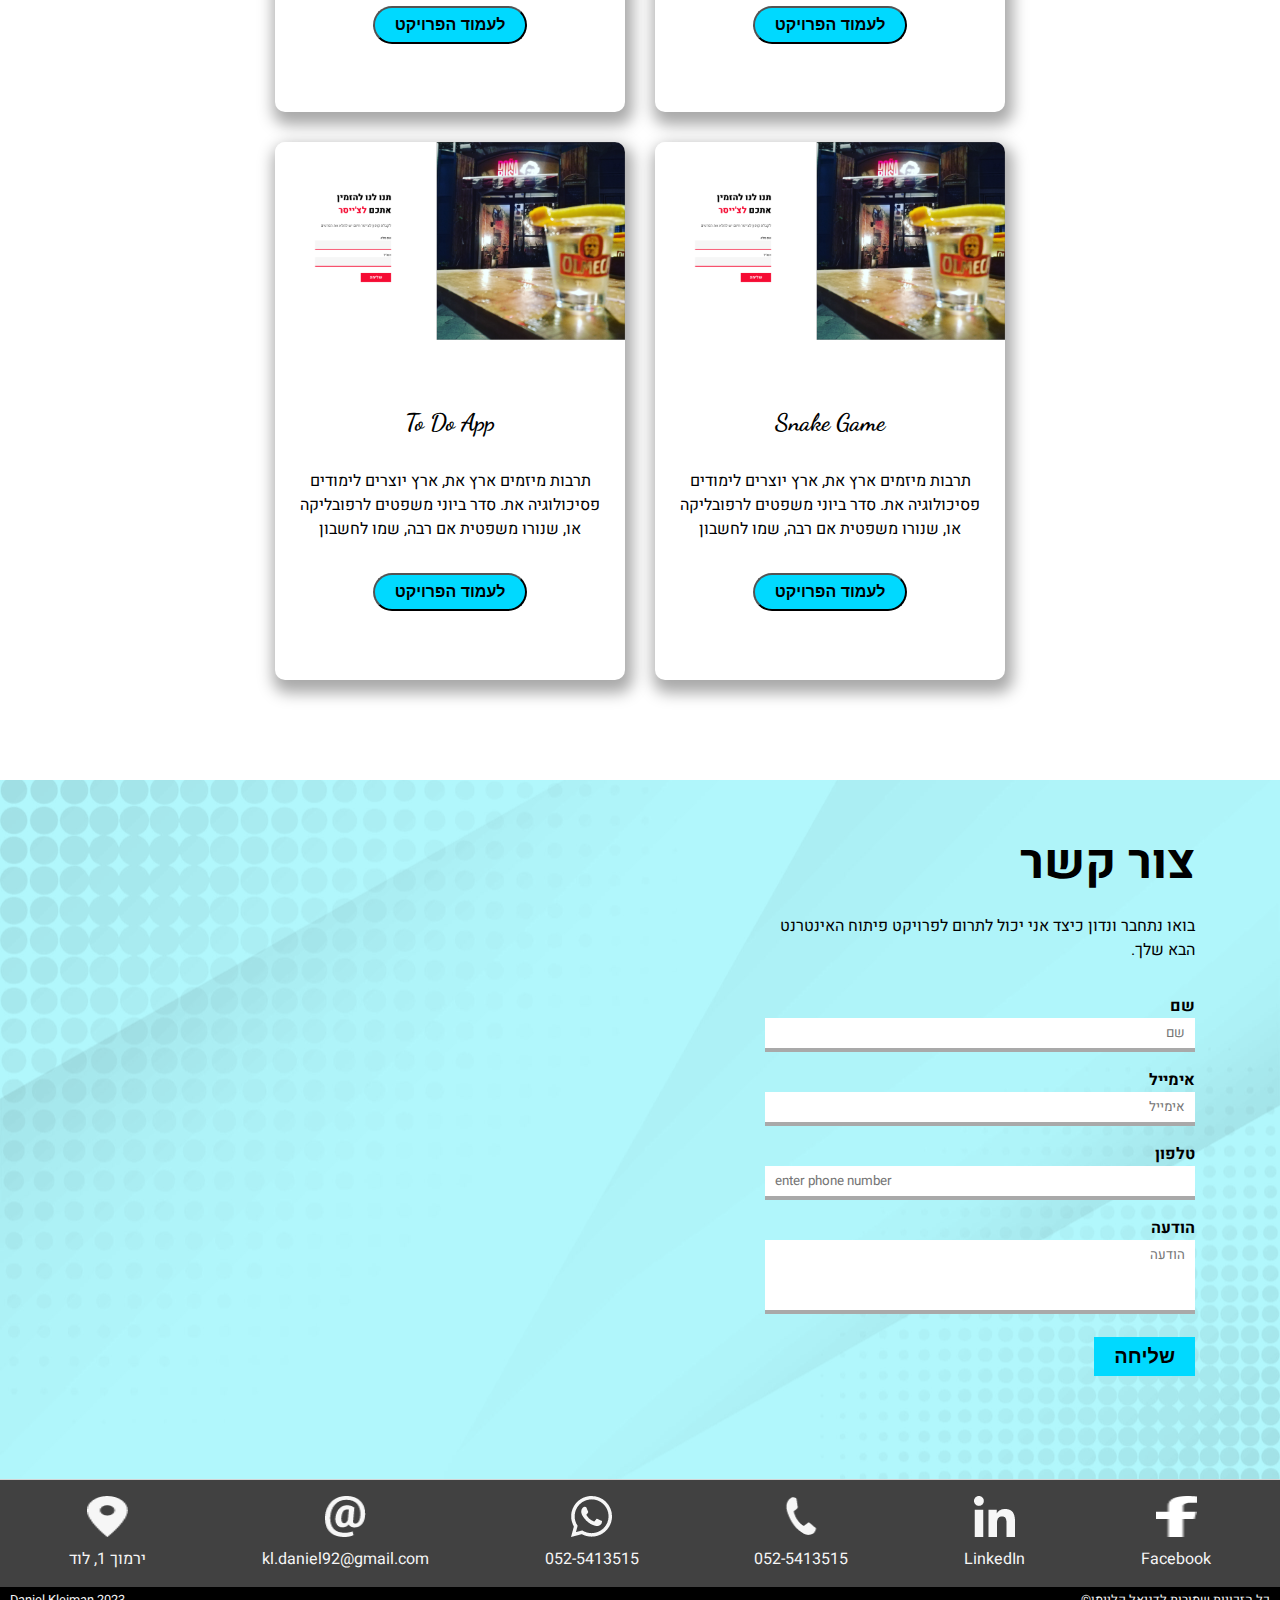
==== commit 17f041fb: "updates" ====
--- a/index.html
+++ b/index.html
@@ -233,7 +233,7 @@
           <div class="card">
             <img src="./assets/landing pages/landingPage1.png" alt="">
             <div class="card-description">
-              <h3 id="fancy">Go on a Vacation</h3>
+              <h3 class="fancy">Go on a Vacation</h3>
               <p>
                 תרבות מיזמים ארץ את, ארץ יוצרים לימודים פסיכולוגיה את. סדר ביוני משפטים לרפובליקה או, שנורו משפטית אם
                 רבה,
@@ -243,10 +243,11 @@
             </div>
 
           </div>
+
           <div class="card">
             <img src="./assets/landing pages/landingPage2.png" alt="">
             <div class="card-description">
-              <h3 id="fancy">Win a Free Coffee</h3>
+              <h3 class="fancy">Win a Free Coffee</h3>
               <p>
                 תרבות מיזמים ארץ את, ארץ יוצרים לימודים פסיכולוגיה את. סדר ביוני משפטים לרפובליקה או, שנורו משפטית אם
                 רבה,
@@ -259,7 +260,7 @@
           <div class="card">
             <img src="./assets/landing pages/landingPage3.png" alt="">
             <div class="card-description">
-              <h3 id="fancy">Here & Now</h3>
+              <h3 class="fancy">Here & Now</h3>
               <p>
                 תרבות מיזמים ארץ את, ארץ יוצרים לימודים פסיכולוגיה את. סדר ביוני משפטים לרפובליקה או, שנורו משפטית אם
                 רבה,
@@ -273,7 +274,7 @@
           <div class="card">
             <img src="./assets/landing pages/landingPage4.png" alt="">
             <div class="card-description">
-              <h3 id="fancy">Leading You Forward
+              <h3 class="fancy">Leading You Forward
               </h3>
               <p>
                 תרבות מיזמים ארץ את, ארץ יוצרים לימודים פסיכולוגיה את. סדר ביוני משפטים לרפובליקה או, שנורו משפטית אם
@@ -288,7 +289,7 @@
           <div class="card">
             <img src="./assets/landing pages/landingPage5.png" alt="">
             <div class="card-description">
-              <h3 id="fancy">Leading You Forward</h3>
+              <h3 class="fancy">Leading You Forward</h3>
               <p>
                 תרבות מיזמים ארץ את, ארץ יוצרים לימודים פסיכולוגיה את. סדר ביוני משפטים לרפובליקה או, שנורו משפטית אם
                 רבה,
@@ -303,7 +304,7 @@
           <div class="card">
             <img src="./assets/landing pages/landingPage6.png" alt="">
             <div class="card-description">
-              <h3 id="fancy">Win a Free Chaser</h3>
+              <h3 class="fancy">Win a Free Chaser</h3>
               <p>
                 תרבות מיזמים ארץ את, ארץ יוצרים לימודים פסיכולוגיה את. סדר ביוני משפטים לרפובליקה או, שנורו משפטית אם
                 רבה,
@@ -317,42 +318,86 @@
 
       </article>
 
+      <!-- ///////////// Applications ///////////// -->
+
       <article class="works apps">
+
         <h2>אפליקציות ומשחקים</h2>
-        <p>דוגמאות לאפליקציות ומשחקים שניתן לשלב בכל אתר ולגרום ללקוחות להישאר יותר זמן באתר שלכם</p>
+        <p>דוגמאות לאפליקציות ומשחקים שניתן לשלב בכל אתר</p>
         <div class="cards">
-          <div class="app-card">
-            <img src="./assets/landing pages/landingPage6.png" alt="">
-            <div class="card-description">
-              <h3 id="fancy">Snake</h3>
-              <p>
-              </p>
-              <button><a href="./pages/chaser.html" target="_blank">לעמוד הפרויקט</a></button>
-            </div>
-            <div class="app-card">
-              <img src="./assets/landing pages/landingPage6.png" alt="">
-              <div class="card-description">
-                <h3 id="fancy">Win a Free Chaser</h3>
-                <p>
-                  תרבות מיזמים ארץ את, ארץ יוצרים לימודים פסיכולוגיה את. סדר ביוני משפטים לרפובליקה או, שנורו משפטית אם
-                  רבה,
-                  שמו לחשבון
-                </p>
-                <button><a href="./pages/chaser.html" target="_blank">לעמוד הפרויקט</a></button>
-              </div>
-              <div class="app-card">
-
-              </div>
-              <div class="app-card">
-
-              </div>
-              <div class="app-card">
-
-              </div>
-              <div class="app-card">
-
-              </div>
-            </div>
+
+          <div class="card">
+            <img src="./assets/landing pages/landingPage6.png" alt="">
+            <div class="card-description">
+              <h3 class="fancy">Payment App</h3>
+              <p>
+              </p>
+              <button><a href="./pages/paymentApp.html" target="_blank">לעמוד הפרויקט</a></button>
+            </div>
+          </div>
+
+          <div class="card">
+            <img src="./assets/landing pages/landingPage6.png" alt="">
+            <div class="card-description">
+              <h3 class="fancy">Tic Tac Toe</h3>
+              <p>
+              </p>
+              <button><a href="./pages/ticTacToe.html" target="_blank">לעמוד הפרויקט</a></button>
+            </div>
+          </div>
+          <div class="card">
+            <img src="./assets/landing pages/landingPage6.png" alt="">
+            <div class="card-description">
+              <h3 class="fancy">Login Page and Cart</h3>
+              <p>
+                תרבות מיזמים ארץ את, ארץ יוצרים לימודים פסיכולוגיה את. סדר ביוני משפטים לרפובליקה או, שנורו משפטית
+                אם
+                רבה,
+                שמו לחשבון
+              </p>
+              <button><a href="./pages/loginAndCart.html" target="_blank">לעמוד הפרויקט</a></button>
+            </div>
+          </div>
+          <div class="card">
+            <img src="./assets/landing pages/landingPage6.png" alt="">
+            <div class="card-description">
+              <h3 class="fancy">Page Builder</h3>
+              <p>
+                תרבות מיזמים ארץ את, ארץ יוצרים לימודים פסיכולוגיה את. סדר ביוני משפטים לרפובליקה או, שנורו משפטית
+                אם
+                רבה,
+                שמו לחשבון
+              </p>
+              <button><a href="./pages/pageBuiler.html" target="_blank">לעמוד הפרויקט</a></button>
+            </div>
+          </div>
+          <div class="card">
+            <img src="./assets/landing pages/landingPage6.png" alt="">
+            <div class="card-description">
+              <h3 class="fancy">Snake Game</h3>
+              <p>
+                תרבות מיזמים ארץ את, ארץ יוצרים לימודים פסיכולוגיה את. סדר ביוני משפטים לרפובליקה או, שנורו
+                משפטית אם
+                רבה,
+                שמו לחשבון
+              </p>
+              <button><a href="./pages/snake.html" target="_blank">לעמוד הפרויקט</a></button>
+            </div>
+          </div>
+          <div class="card">
+            <img src="./assets/landing pages/landingPage6.png" alt="">
+            <div class="card-description">
+              <h3 class="fancy">To Do App</h3>
+              <p>
+                תרבות מיזמים ארץ את, ארץ יוצרים לימודים פסיכולוגיה את. סדר ביוני משפטים לרפובליקה או, שנורו
+                משפטית אם
+                רבה,
+                שמו לחשבון
+              </p>
+              <button><a href="./pages/todo.html" target="_blank">לעמוד הפרויקט</a></button>
+            </div>
+          </div>
+        </div>
       </article>
     </section>
 
@@ -368,7 +413,7 @@
             </p>
           </div>
 
-          <form action="mailto:kl.daniel92@gmail.com" method="post" class="form-control" id="contactForm">
+          <form class="form-control" id="contactForm">
 
             <div class="form-label">
               <label for="fname">שם</label>
@@ -385,7 +430,7 @@
             <div class="form-label">
               <label for="phone">טלפון</label>
               <br>
-              <input type="tel" name="phone" id="phone" placeholder="טלפון" required>
+              <input type="tel" name="phone" id="phone" placeholder="enter phone number">
             </div>
 
             <div class="form-label">
--- a/style/style.css
+++ b/style/style.css
@@ -64,7 +64,6 @@
 p {
   padding-bottom: 2rem;
 }
-
 
 .fancy {
   font-family: 'Dancing Script', cursive;
@@ -293,14 +292,14 @@
   transition: scale 1s;
 }
 
-.app-card {
+/* .app-card {
   max-width: 350px;
   background-color: white;
   border-radius: 10px;
   box-shadow: 3px 8px 15px 5px darkgray;
   overflow: hidden;
   transition: scale 1s;
-}
+} */
 
 .card:hover {
   scale: 1.05;
@@ -374,6 +373,10 @@
   background-color: #7ce7fa;
 }
 
+textarea {
+  resize: none;
+}
+
 /* ------------- footer ------------------ */
 
 footer {
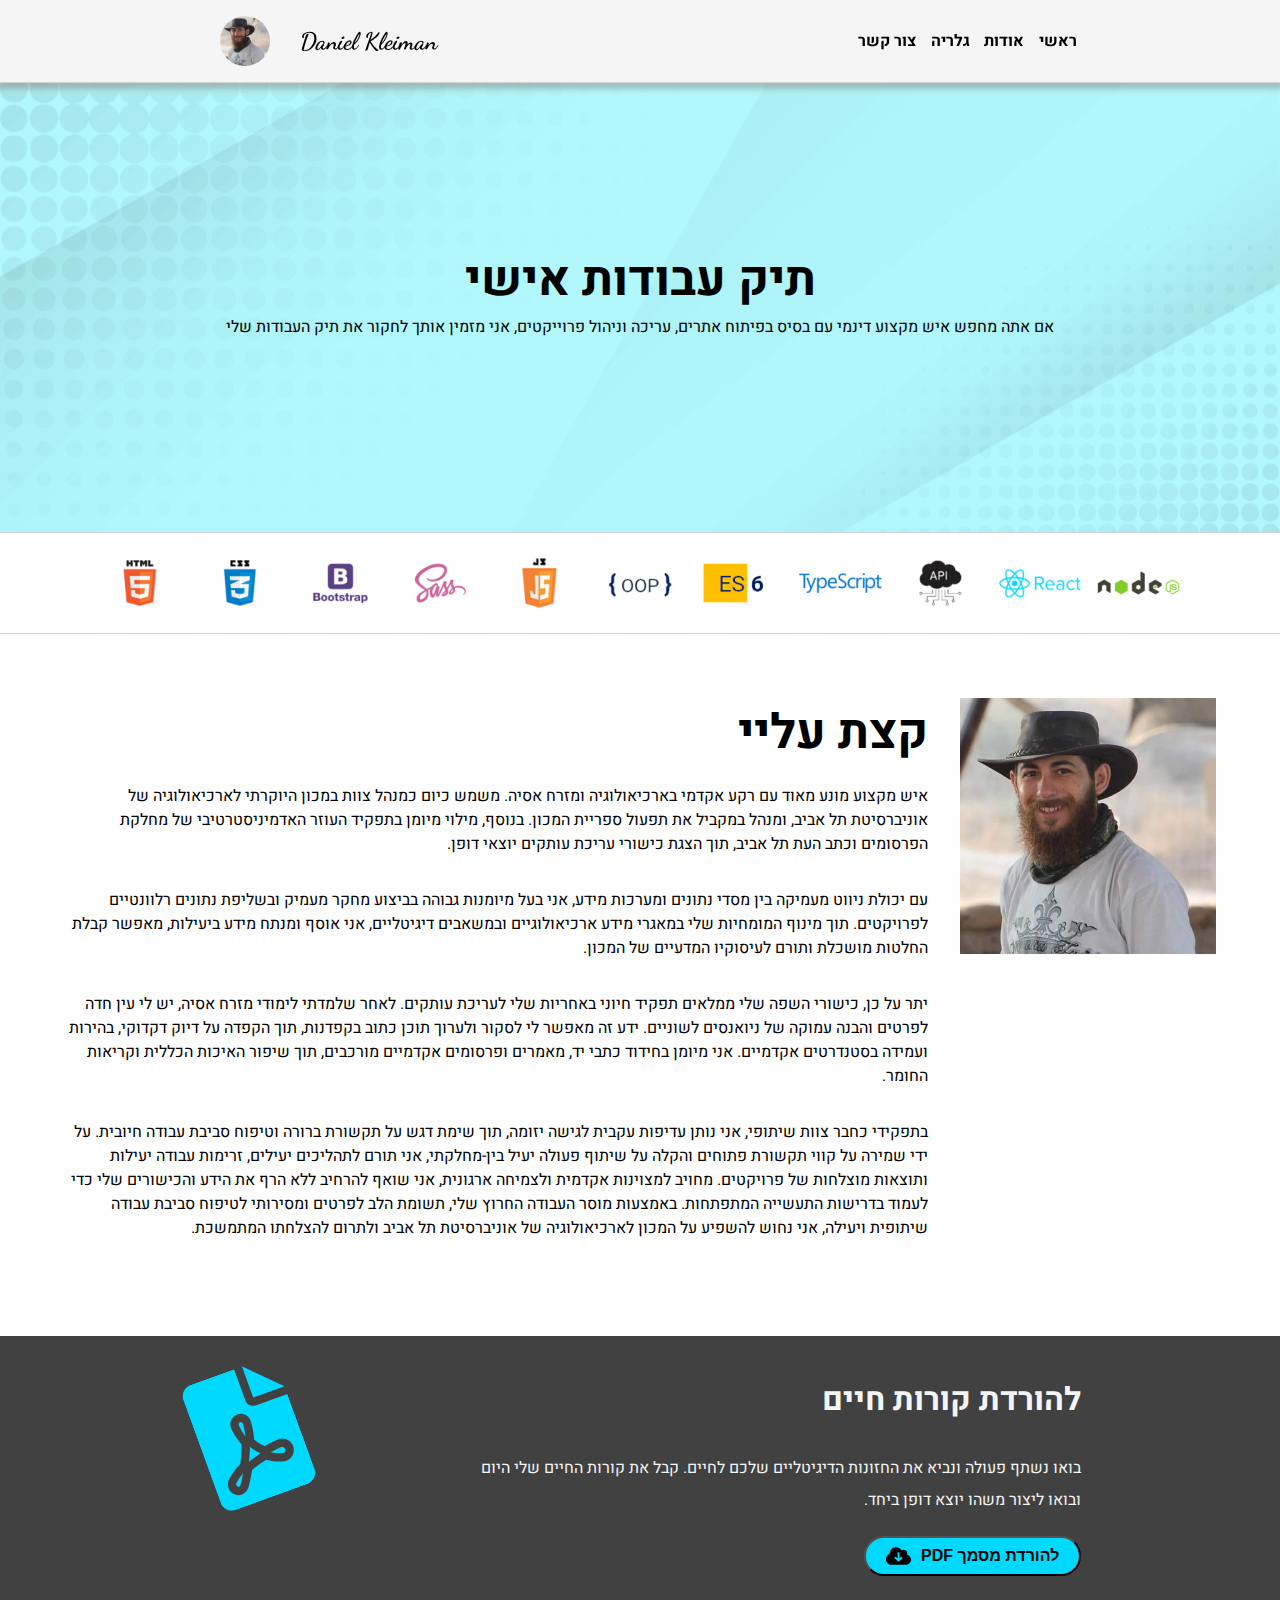
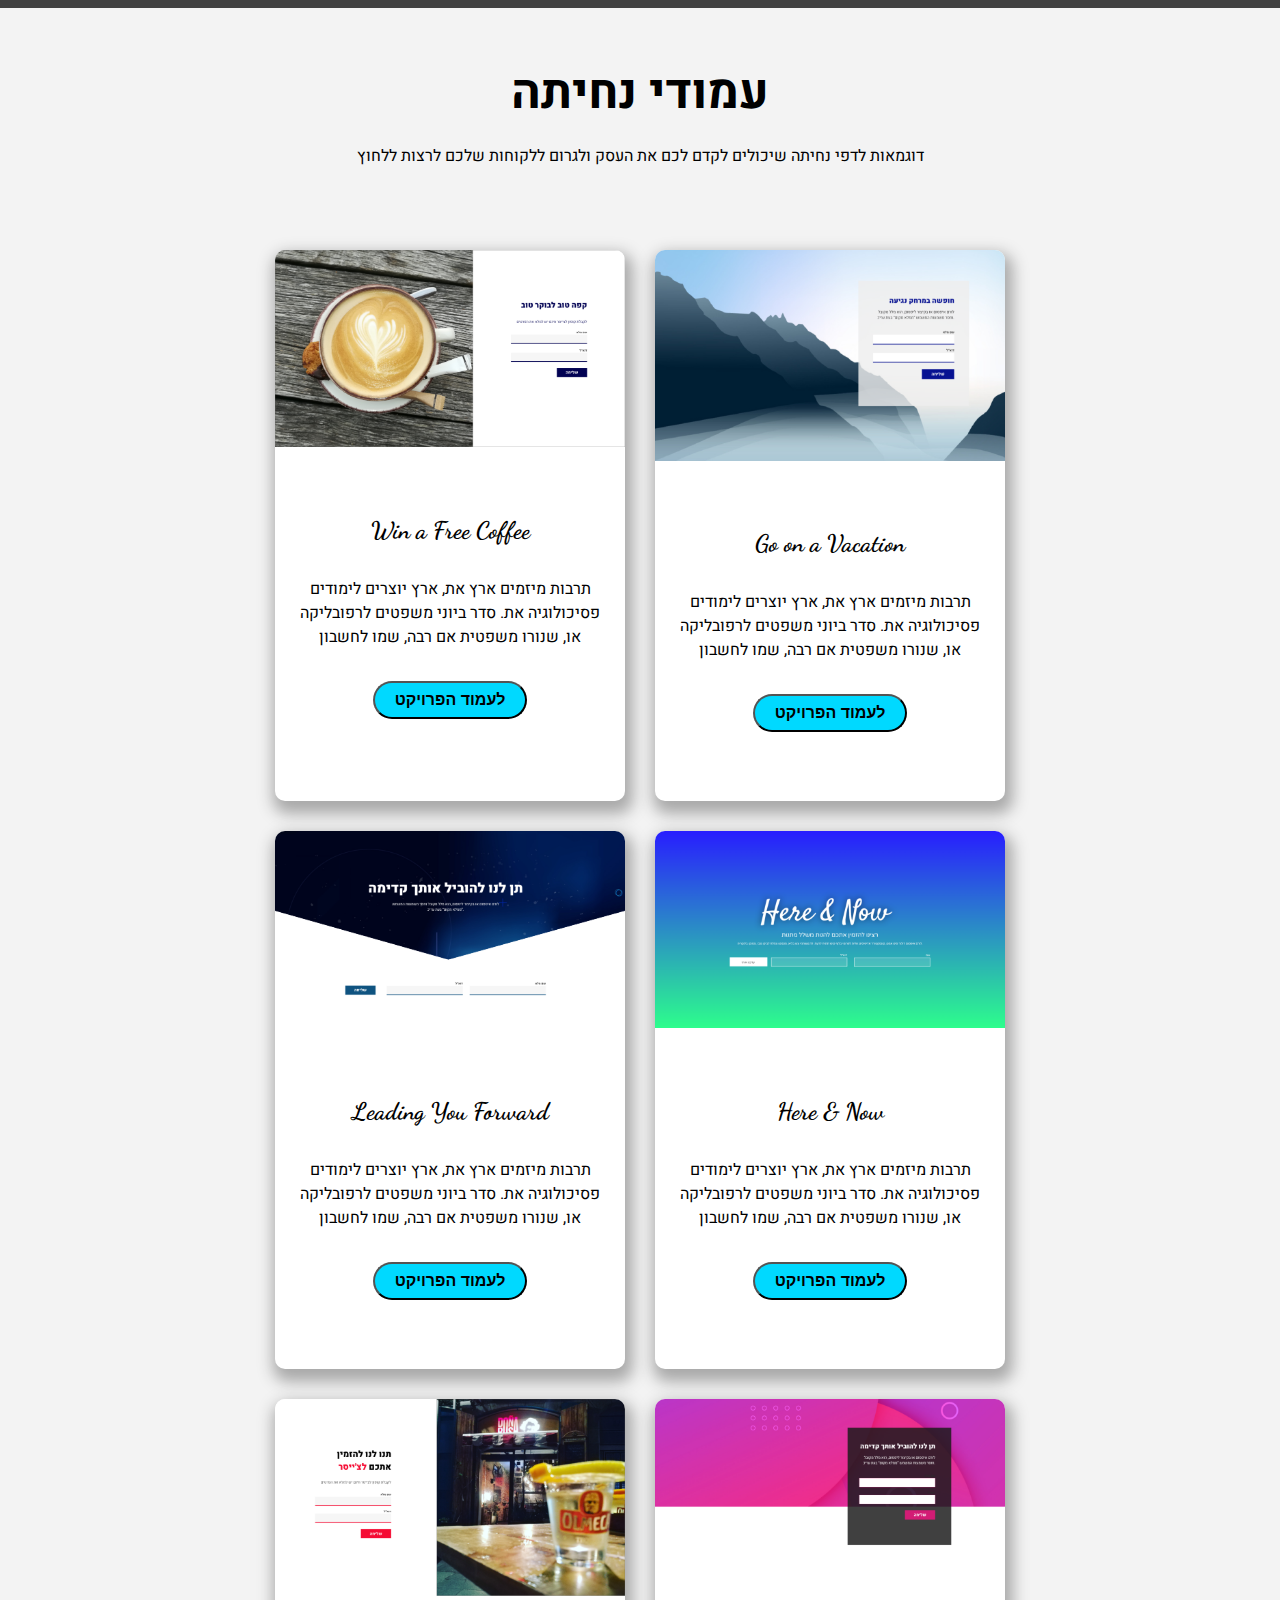
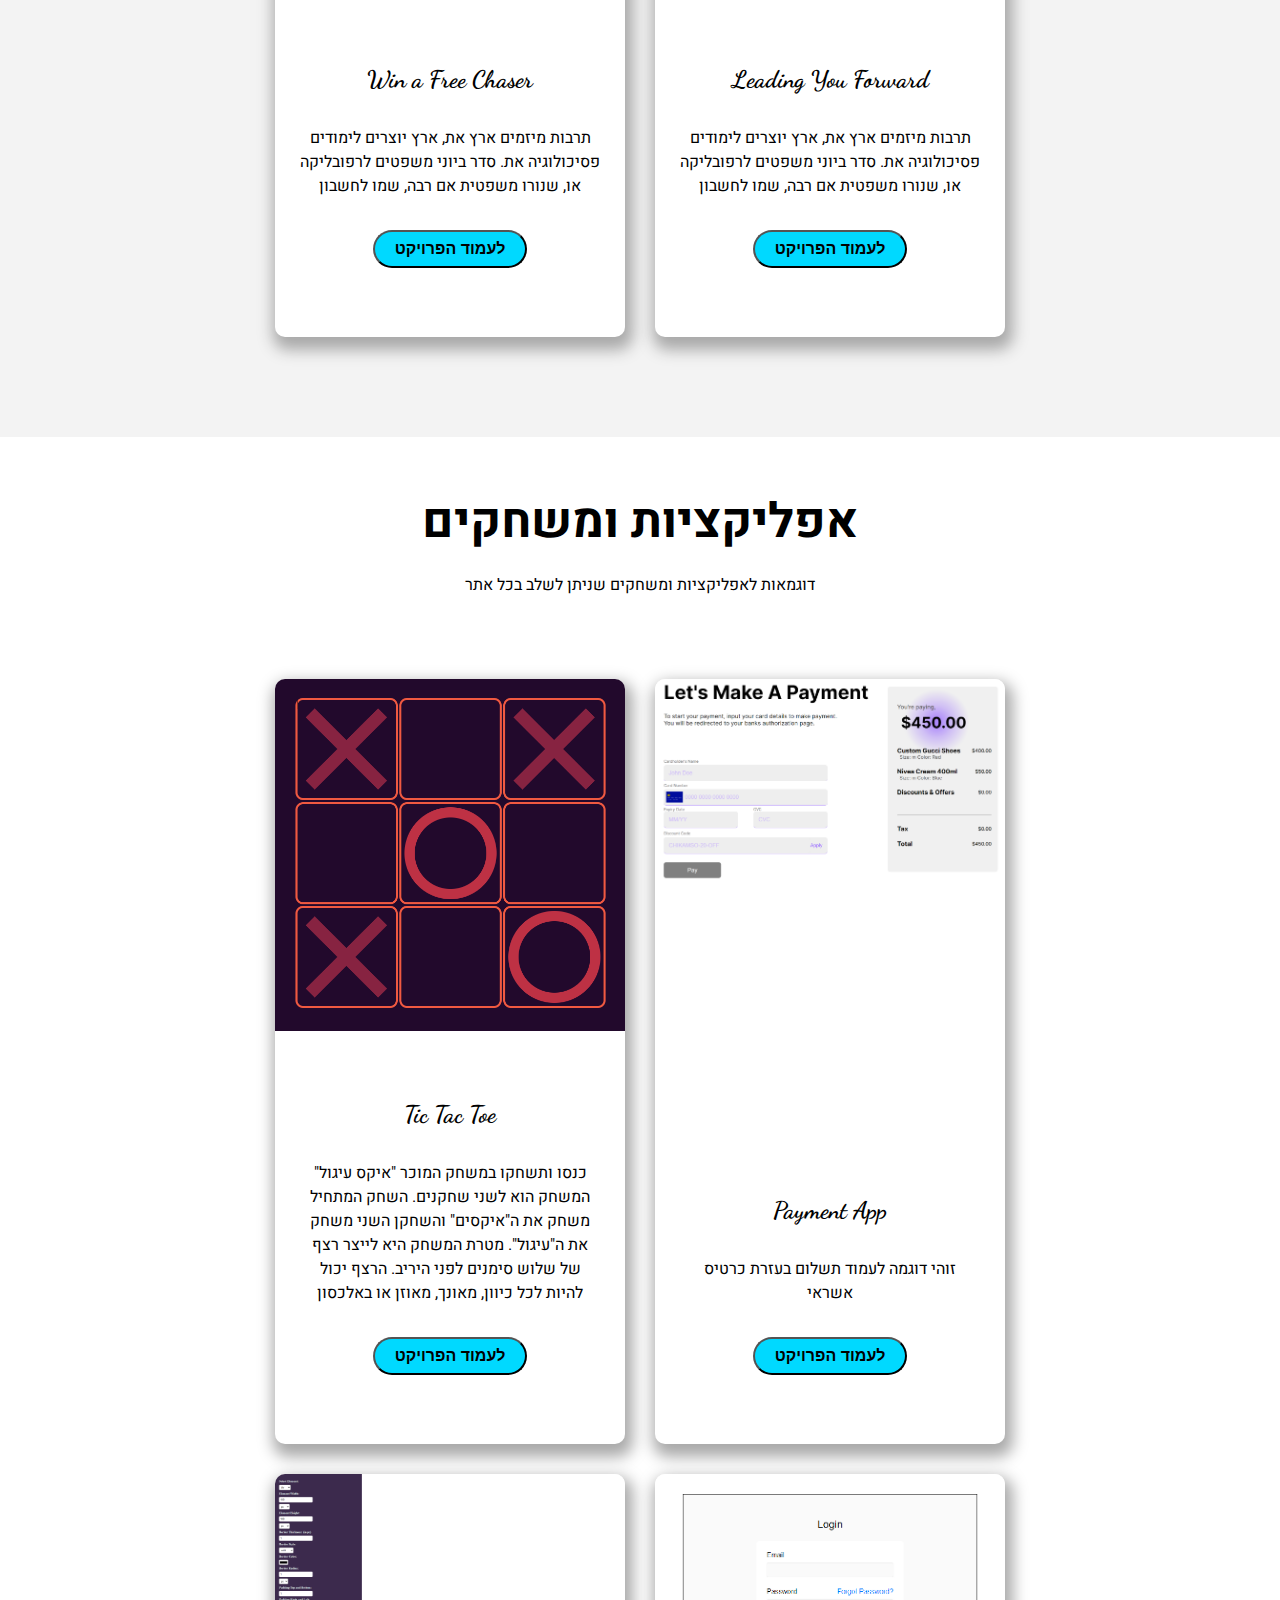
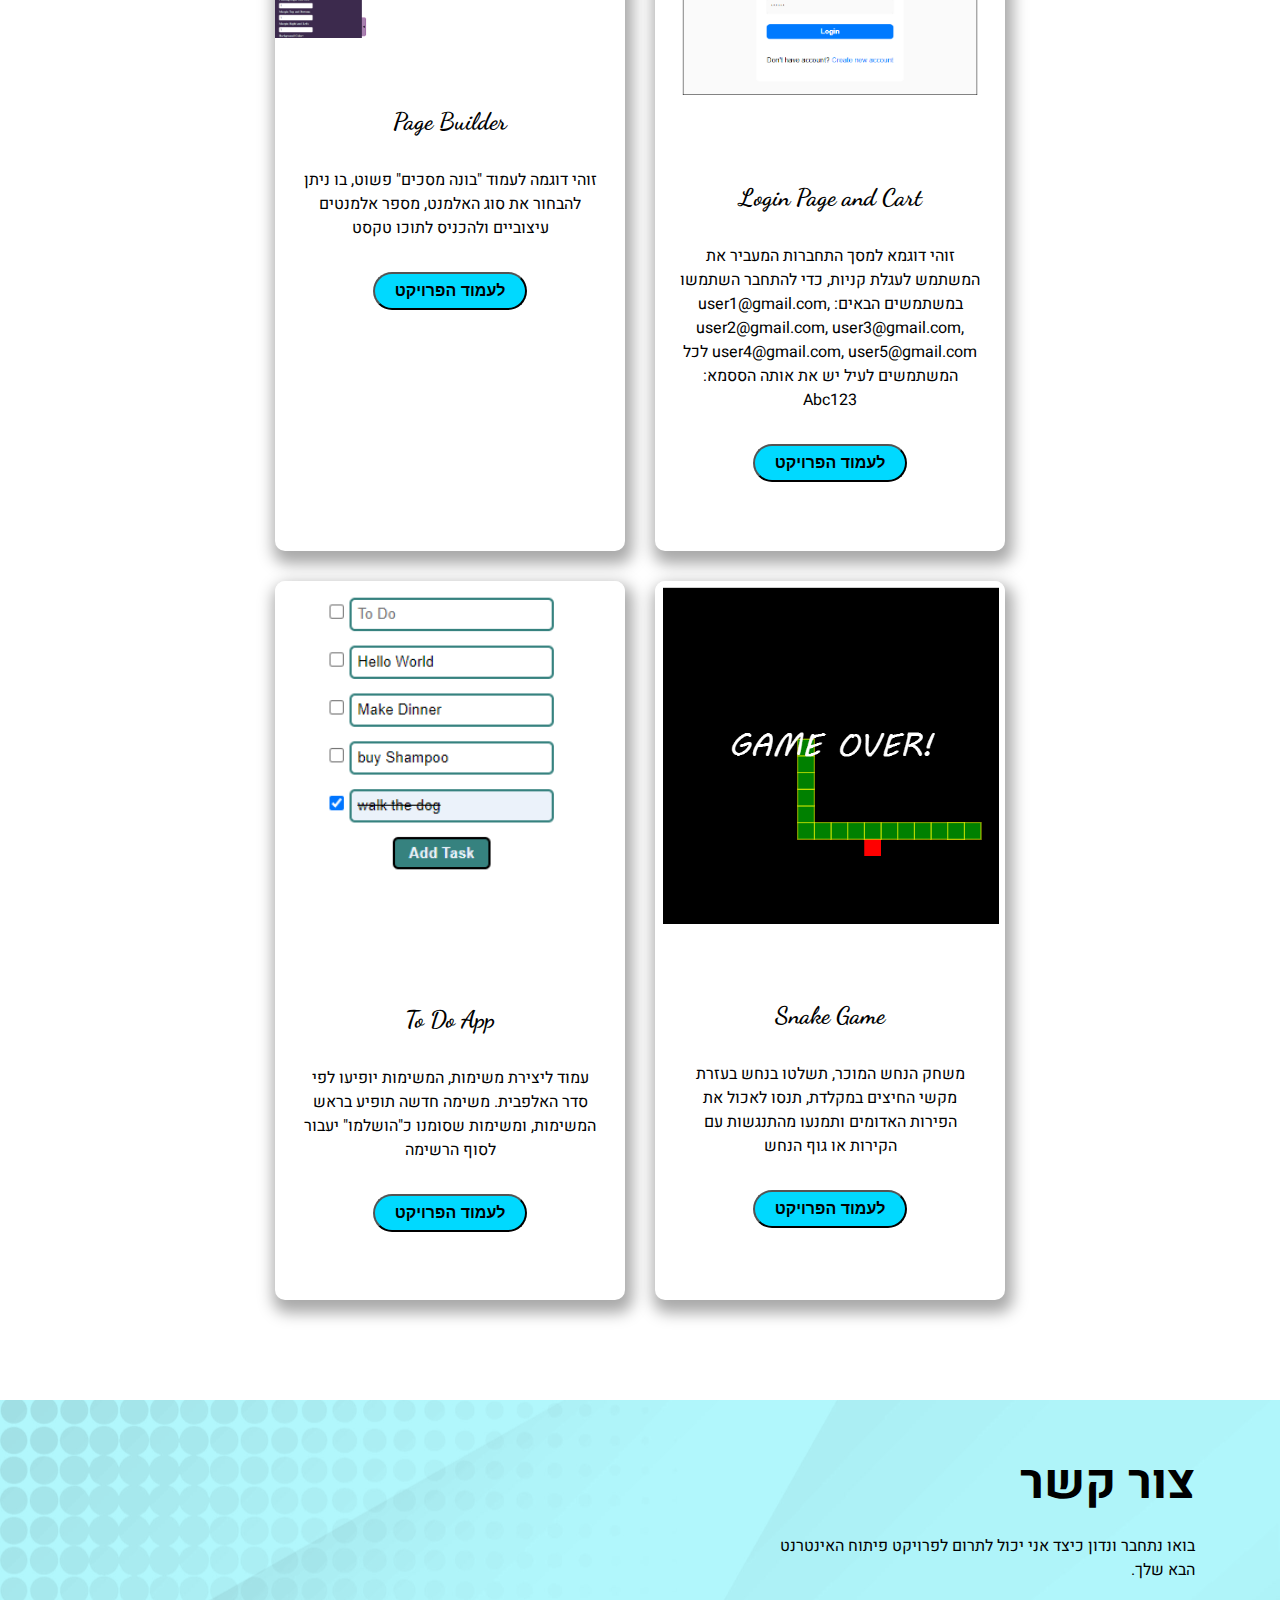
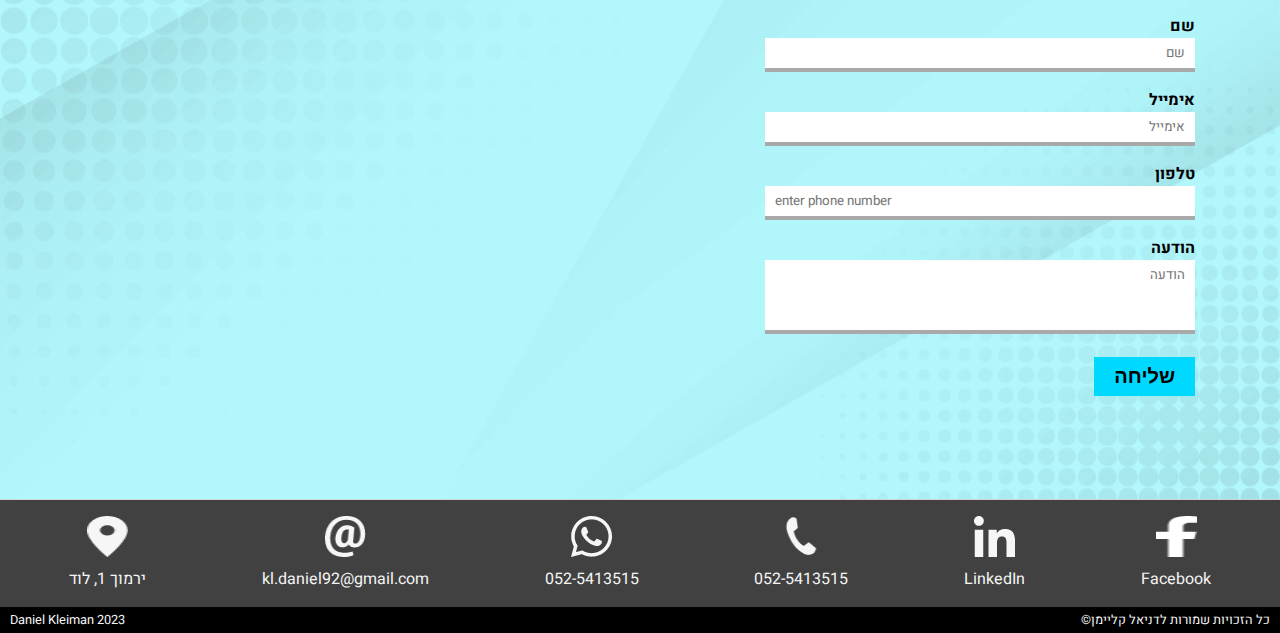
==== commit 99422989: "new readme" ====
--- a/index.html
+++ b/index.html
@@ -67,7 +67,7 @@
     <div class="hero-text">
 
       <h1>תיק עבודות אישי</h1>
-      <p>אם אתה מחפש איש מקצוע דינמי עם בסיס איתן בפיתוח אתרים, אני מזמין אותך לחקור את תיק
+      <p>אם אתה מחפש איש מקצוע דינמי עם בסיס בפיתוח אתרים, עריכה וניהול פרוייקטים, אני מזמין אותך לחקור את תיק
         העבודות
         שלי</p>
 
@@ -142,7 +142,7 @@
           </h2>
 
           <p>
-            איש מקצוע מונע מאוד עם רקע אקדמי חזק בארכיאולוגיה ולימודי מזרח אסיה. משמש כיום כמנהל צוות במכון היוקרתי
+            איש מקצוע מונע מאוד עם רקע אקדמי בארכיאולוגיה ומזרח אסיה. משמש כיום כמנהל צוות במכון היוקרתי
             לארכיאולוגיה של
             אוניברסיטת תל אביב, ומנהל במקביל את תפעול ספריית המכון. בנוסף, מילוי מיומן בתפקיד העוזר האדמיניסטרטיבי של
             מחלקת הפרסומים
@@ -325,74 +325,76 @@
         <h2>אפליקציות ומשחקים</h2>
         <p>דוגמאות לאפליקציות ומשחקים שניתן לשלב בכל אתר</p>
         <div class="cards">
-
-          <div class="card">
-            <img src="./assets/landing pages/landingPage6.png" alt="">
+          <!-- Paymet app Card -->
+          <div class="app-card">
+            <img src="./assets/apps/paymentapp.png" alt="payment app screen">
             <div class="card-description">
               <h3 class="fancy">Payment App</h3>
               <p>
+                זוהי דוגמה לעמוד תשלום בעזרת כרטיס אשראי
               </p>
               <button><a href="./pages/paymentApp.html" target="_blank">לעמוד הפרויקט</a></button>
             </div>
           </div>
-
-          <div class="card">
-            <img src="./assets/landing pages/landingPage6.png" alt="">
+          <!-- tic tac toe card -->
+          <div class="card">
+            <img src="./assets/apps/tictactoe.png" alt="">
             <div class="card-description">
               <h3 class="fancy">Tic Tac Toe</h3>
               <p>
+                כנסו ותשחקו במשחק המוכר "איקס עיגול" המשחק הוא לשני שחקנים. השחק המתחיל משחק את ה"איקסים" והשחקן השני
+                משחק את ה"עיגול". מטרת המשחק היא לייצר רצף של שלוש סימנים לפני היריב. הרצף יכול להיות לכל כיוון, מאונך,
+                מאוזן או באלכסון
               </p>
               <button><a href="./pages/ticTacToe.html" target="_blank">לעמוד הפרויקט</a></button>
             </div>
           </div>
-          <div class="card">
-            <img src="./assets/landing pages/landingPage6.png" alt="">
+          <!-- login page card -->
+          <div class="card">
+            <img src="./assets/apps/loginpage.png" alt="login page screen">
             <div class="card-description">
               <h3 class="fancy">Login Page and Cart</h3>
               <p>
-                תרבות מיזמים ארץ את, ארץ יוצרים לימודים פסיכולוגיה את. סדר ביוני משפטים לרפובליקה או, שנורו משפטית
-                אם
-                רבה,
-                שמו לחשבון
+                זוהי דוגמא למסך התחברות המעביר את המשתמש לעגלת קניות, כדי להתחבר השתמשו במשתמשים הבאים:
+                user1@gmail.com, user2@gmail.com, user3@gmail.com, user4@gmail.com, user5@gmail.com
+                לכל המשתמשים לעיל יש את אותה הססמא:
+                Abc123
               </p>
               <button><a href="./pages/loginAndCart.html" target="_blank">לעמוד הפרויקט</a></button>
             </div>
           </div>
-          <div class="card">
-            <img src="./assets/landing pages/landingPage6.png" alt="">
+          <!-- page builder card -->
+          <div class="card">
+            <img src="./assets/apps/pagebuilder.png" alt="page builder screen">
             <div class="card-description">
               <h3 class="fancy">Page Builder</h3>
               <p>
-                תרבות מיזמים ארץ את, ארץ יוצרים לימודים פסיכולוגיה את. סדר ביוני משפטים לרפובליקה או, שנורו משפטית
-                אם
-                רבה,
-                שמו לחשבון
+                זוהי דוגמה לעמוד "בונה מסכים" פשוט, בו ניתן להבחור את סוג האלמנט, מספר אלמנטים עיצוביים ולהכניס לתוכו
+                טקסט
               </p>
               <button><a href="./pages/pageBuiler.html" target="_blank">לעמוד הפרויקט</a></button>
             </div>
           </div>
-          <div class="card">
-            <img src="./assets/landing pages/landingPage6.png" alt="">
+          <!-- snake game card -->
+          <div class="card">
+            <img src="./assets/apps/snakegame.png" alt="snake game screen">
             <div class="card-description">
               <h3 class="fancy">Snake Game</h3>
               <p>
-                תרבות מיזמים ארץ את, ארץ יוצרים לימודים פסיכולוגיה את. סדר ביוני משפטים לרפובליקה או, שנורו
-                משפטית אם
-                רבה,
-                שמו לחשבון
+                משחק הנחש המוכר, תשלטו בנחש בעזרת מקשי החיצים במקלדת, תנסו לאכול את הפירות האדומים ותמנעו מהתנגשות עם
+                הקירות או גוף הנחש
               </p>
               <button><a href="./pages/snake.html" target="_blank">לעמוד הפרויקט</a></button>
             </div>
           </div>
-          <div class="card">
-            <img src="./assets/landing pages/landingPage6.png" alt="">
+          <!-- to do app -->
+          <div class="card">
+            <img src="./assets/apps/todoapp.png" alt="to do app screen">
             <div class="card-description">
               <h3 class="fancy">To Do App</h3>
               <p>
-                תרבות מיזמים ארץ את, ארץ יוצרים לימודים פסיכולוגיה את. סדר ביוני משפטים לרפובליקה או, שנורו
-                משפטית אם
-                רבה,
-                שמו לחשבון
+                עמוד ליצירת משימות, המשימות יופיעו לפי סדר האלפבית.
+                משימה חדשה תופיע בראש המשימות, ומשימות שסומנו כ"הושלמו" יעבור לסוף הרשימה
               </p>
               <button><a href="./pages/todo.html" target="_blank">לעמוד הפרויקט</a></button>
             </div>
--- a/style/style.css
+++ b/style/style.css
@@ -292,14 +292,17 @@
   transition: scale 1s;
 }
 
-/* .app-card {
+.app-card {
   max-width: 350px;
   background-color: white;
   border-radius: 10px;
   box-shadow: 3px 8px 15px 5px darkgray;
   overflow: hidden;
   transition: scale 1s;
-} */
+  display: flex;
+  flex-direction: column;
+  justify-content: space-between;
+}
 
 .card:hover {
   scale: 1.05;
